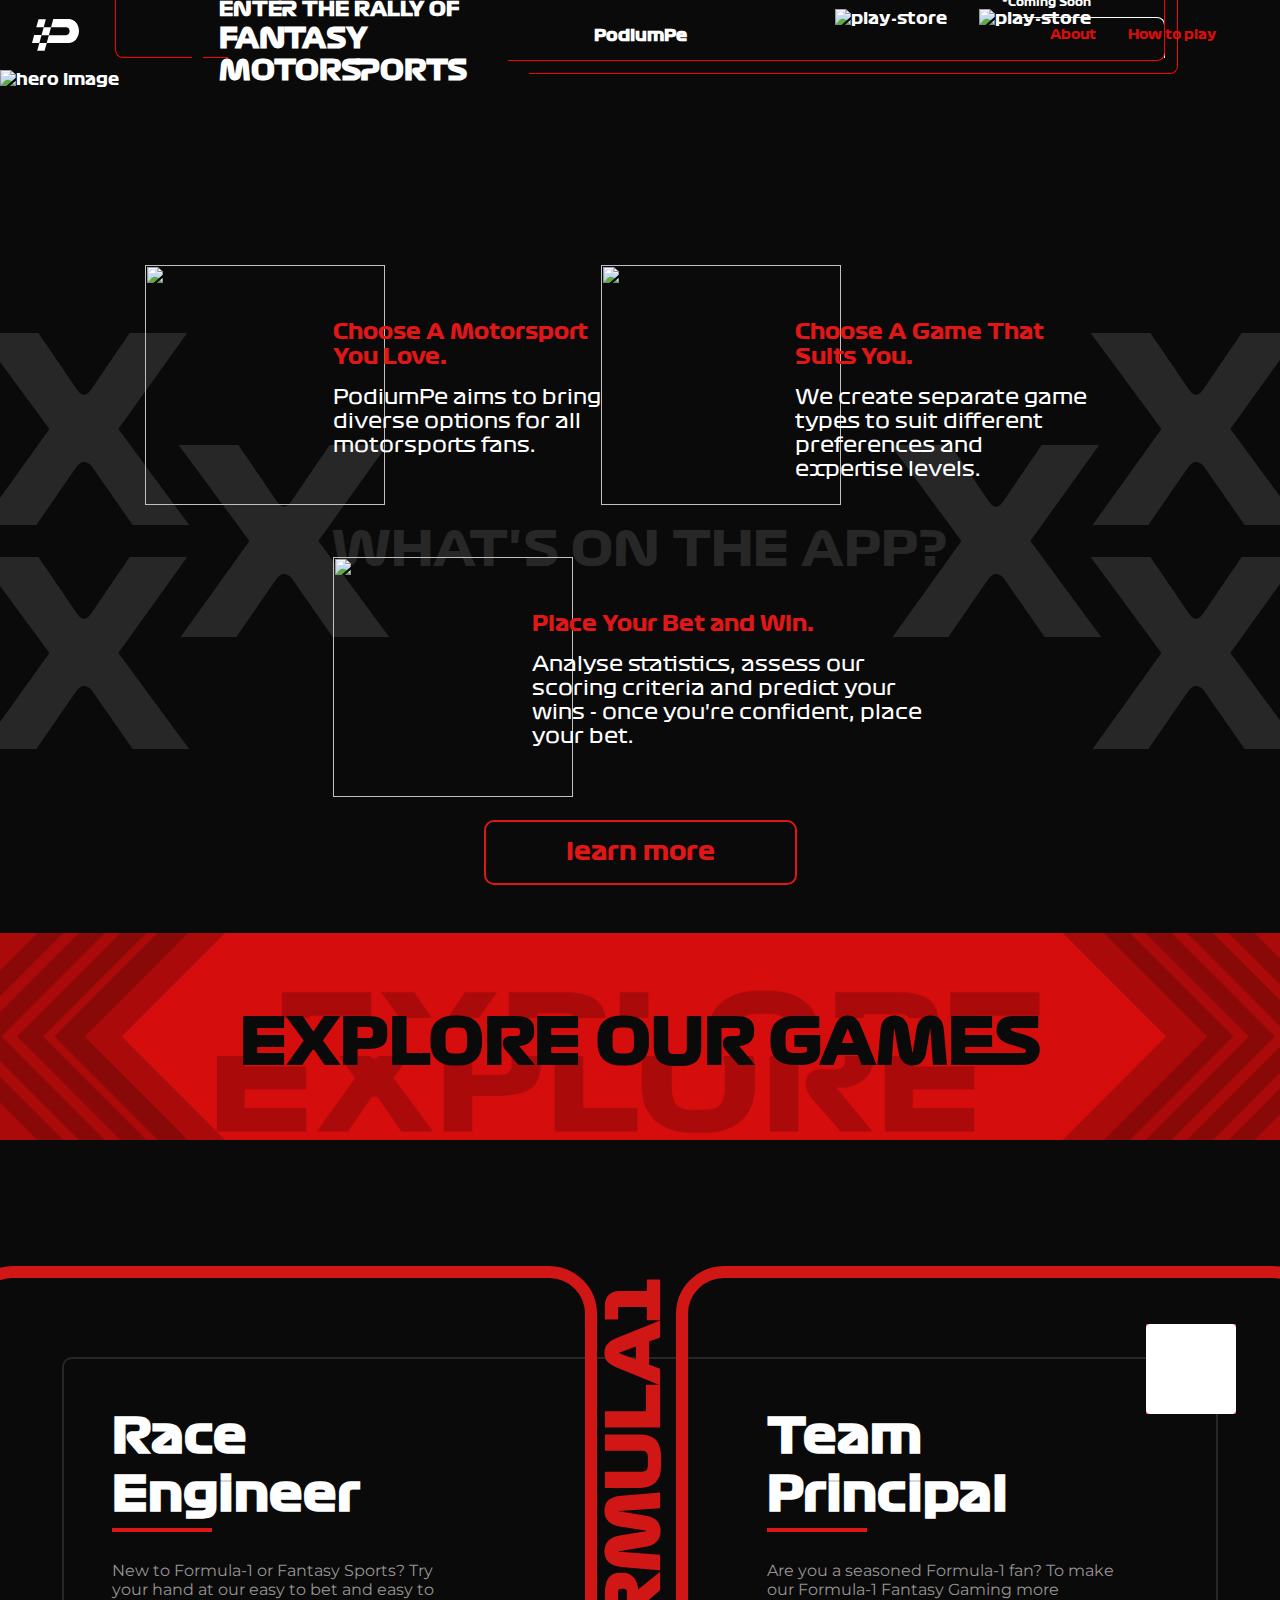
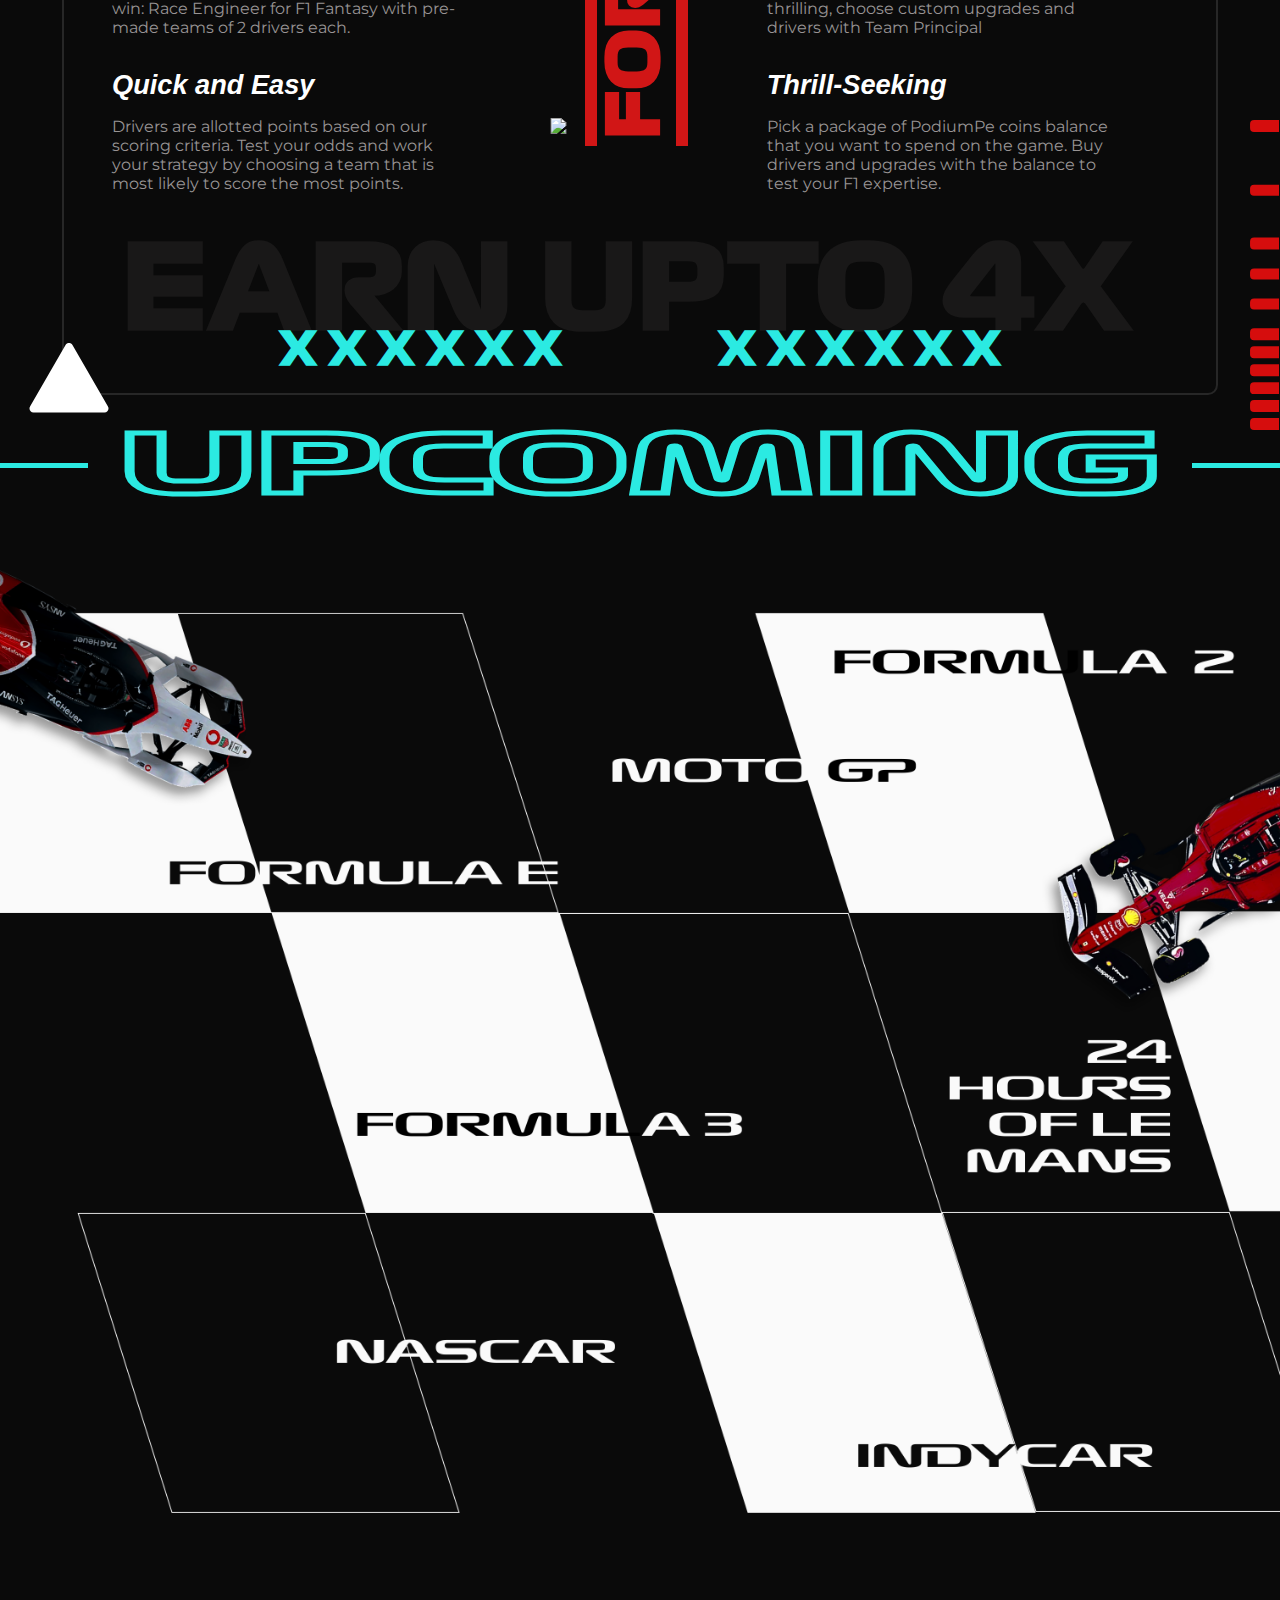
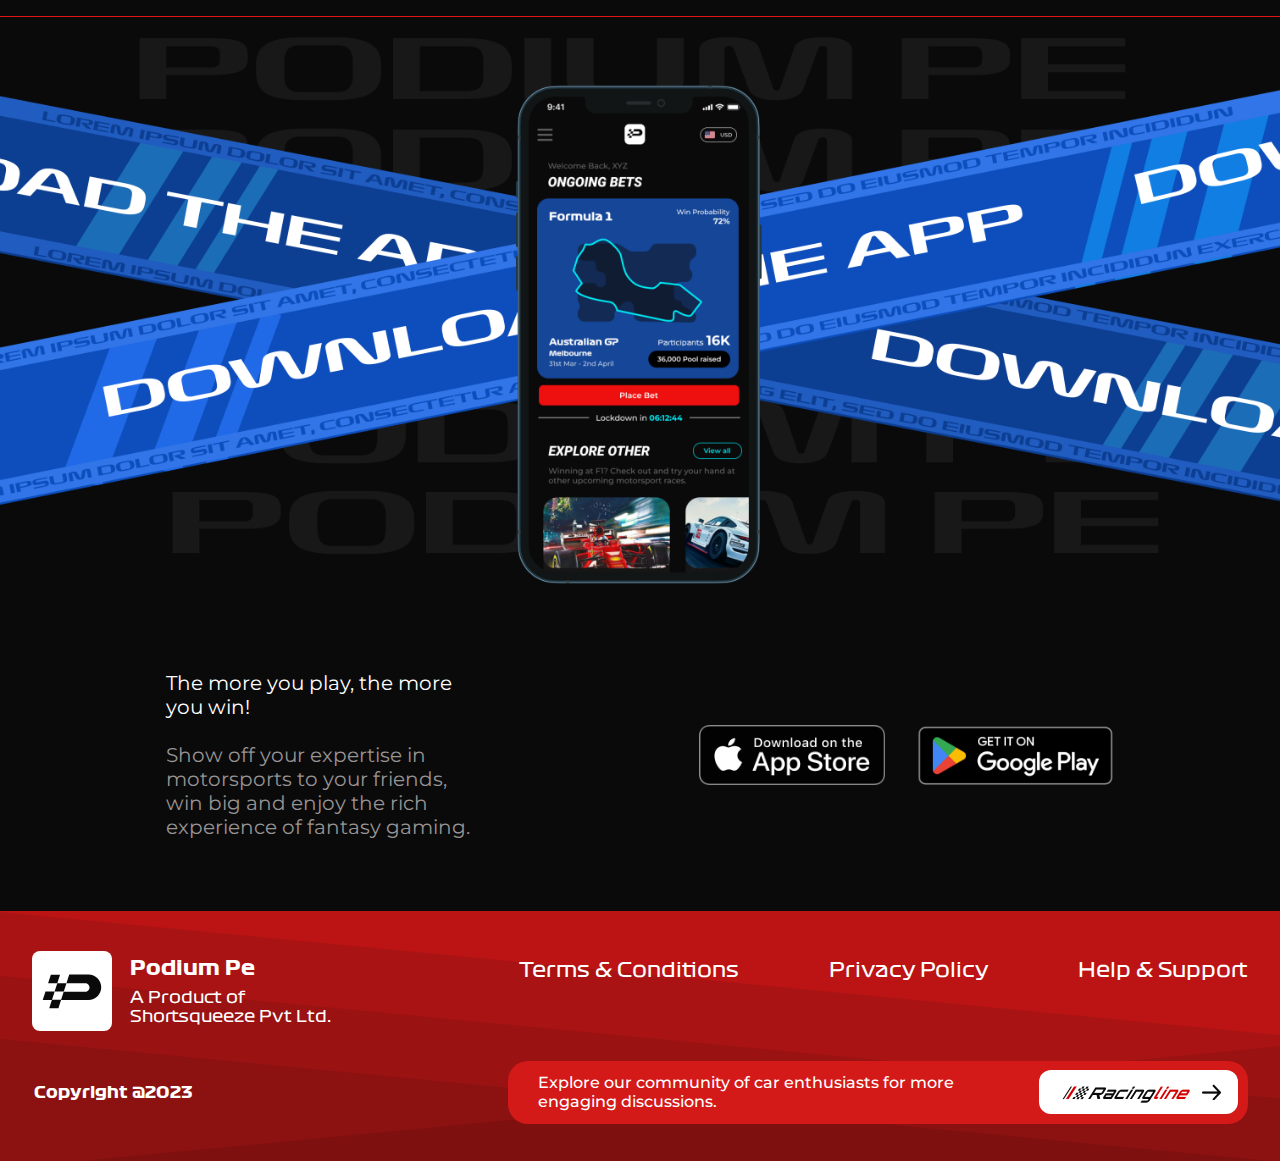
==== index.html @ 10a2140e "Merge branch 'TheManhattanProject:main' into main" ====
<!DOCTYPE html>
<html lang="en">

<head>
  <meta charset="UTF-8" />
  <meta name="viewport" content="width=device-width, initial-scale=1.0" />
  <title>PodiumPe | Racing is our religion</title>
  <meta name="description"
    content="Rev up your fantasy gaming experience with PodiumPe - the ultimate online platform dedicated to motorsport enthusiasts! Create your dream team, compete against fellow fans, and conquer the virtual racetrack. Get in pole position and fuel your passion for motorsport with PodiumPe!">
  <meta name="keywords" content="Formula1, Racing, motorsports, fantasy motorsports">
  <link rel="icon" type="image/x-icon" href="./assets/images/favicon.ico">
  <link rel="stylesheet" href="./assets/styles/styles.css" />
  <link rel="stylesheet" href="./assets/styles/mobile.css" />
</head>

  <body>
    <header class="header">
      <img
        id="logo"
        src="./assets/images/logo2.svg"
        alt="logo"
        loading="lazy"
      />
      <h4 class="pp-shift">PodiumPe</h4>
      <nav>
        <svg
          class="close"
          xmlns="http://www.w3.org/2000/svg"
          width="27"
          height="27"
          viewBox="0 0 27 27"
          fill="none"
        >
          <path
            d="M2 24.6274L24.6274 2.00002"
            stroke="white"
            stroke-width="4"
          />
          <path d="M2 2L24.6274 24.6274" stroke="white" stroke-width="4" />
        </svg>
        <div class="navbar-menu">
          <img
            id="navbarlogo"
            src="./assets/images/res-navbar.svg"
            alt="logo"
            loading="lazy"
          />
          <h4 class="pp-title">PodiumPe</h4>
          <div class="res-line"></div>
          <ul id="nav-menu">
            <a class="navbar-active res-link"  href="./index.html">
              <img class="navbar-polygon" src="/assets/images/Polygon .png" alt="polygon">
              <li class="li-active">Home</li>
            </a>
            <a href="./about.html">
              <li>About</li>
            </a>
            <a href="./how-to-play.html">
              <li>How to play</li>
            </a>
            <a class="res-link" href="./TermsAndService.html">
              <li>Terms & Policies</li>
            </a>
          </ul>
          <svg
            class="res-x-logo"
            xmlns="http://www.w3.org/2000/svg"
            width="228"
            height="38"
            viewBox="0 0 228 38"
            fill="none"
          >
            <path
              d="M114.602 25.8818L114.613 25.89L114.624 25.8976C114.858 26.0514 115.073 26.2613 115.268 26.5366C115.269 26.5368 115.269 26.5369 115.269 26.5371L122.85 37.2881L123 37.5H123.259H134H134.998L134.4 36.7005L121.158 18.9957L134.016 1.29384L134.592 0.5H133.611H122.676H122.413L122.264 0.716804L114.975 11.3217C114.777 11.6005 114.581 11.7867 114.394 11.9025L114.38 11.9106L114.368 11.9194C114.223 12.0215 114.105 12.0598 114.009 12.0668C113.884 12.0429 113.743 11.984 113.583 11.8714C113.417 11.7539 113.247 11.5782 113.078 11.3283L113.078 11.3282L113.075 11.3248L105.785 0.716804L105.636 0.5H105.373H94H93.0016L93.5996 1.29947L106.842 19.0043L93.9843 36.7062L93.4077 37.5H94.3888H104.984H105.245L105.395 37.2857L112.879 26.5337L112.884 26.5263L112.889 26.5188C113.083 26.219 113.285 26.0293 113.487 25.9184L113.505 25.9087L113.522 25.8976C113.759 25.7412 113.94 25.692 114.073 25.692C114.246 25.692 114.419 25.7464 114.602 25.8818Z"
              stroke="#00EEF9"
            />
            <path
              d="M171.29 30.0442L171.301 30.0523L171.313 30.0598C171.444 30.1449 171.569 30.263 171.684 30.4227C171.684 30.4229 171.684 30.423 171.684 30.4231L176.612 37.2915L176.762 37.5H177.018H184H185.009L184.398 36.6972L175.874 25.4956L184.149 14.2972L184.738 13.5H183.747H176.639H176.379L176.229 13.7135L171.493 20.4877C171.375 20.6507 171.264 20.751 171.167 20.8099L171.154 20.8178L171.142 20.8264C171.084 20.8664 171.042 20.8819 171.014 20.8876C170.964 20.8747 170.902 20.8478 170.827 20.7958C170.74 20.7354 170.644 20.6401 170.543 20.4943L170.543 20.4943L170.541 20.4908L165.802 13.7135L165.653 13.5H165.392H158H156.991L157.602 14.3028L166.126 25.5044L157.851 36.7028L157.262 37.5H158.253H165.14H165.398L165.548 37.289L170.413 30.4197L170.418 30.4123L170.423 30.4048C170.536 30.2324 170.647 30.1342 170.748 30.0801L170.765 30.0706L170.782 30.0598C170.917 29.9721 171.003 29.956 171.047 29.956C171.121 29.956 171.198 29.9773 171.29 30.0442Z"
              stroke="#00EEF9"
            />
            <path
              d="M216.588 32.6046L216.599 32.6126L216.611 32.6201C216.677 32.6627 216.743 32.7239 216.807 32.8125C216.807 32.8126 216.807 32.8128 216.807 32.8129L220.029 37.292L220.179 37.5H220.435H225H226.01L225.398 36.6967L219.904 29.4956L225.237 22.2976L225.827 21.5H224.835H220.187H219.927L219.778 21.713L216.682 26.1298C216.615 26.2215 216.559 26.2687 216.52 26.2922L216.507 26.3001L216.505 26.3017C216.499 26.298 216.492 26.2937 216.485 26.2888C216.449 26.2638 216.4 26.2182 216.344 26.1364L216.344 26.1364L216.341 26.133L213.243 21.713L213.094 21.5H212.834H208H206.99L207.602 22.3033L213.096 29.5044L207.763 36.7024L207.173 37.5H208.165H212.668H212.926L213.076 37.2895L216.257 32.8095L216.262 32.8021L216.267 32.7946C216.329 32.7005 216.382 32.6591 216.417 32.6403L216.434 32.6309L216.451 32.6201C216.501 32.5875 216.528 32.5811 216.533 32.58C216.542 32.5802 216.558 32.5825 216.588 32.6046Z"
              stroke="#00EEF9"
            />
            <path
              d="M11.5883 32.6046L11.5994 32.6126L11.611 32.6201C11.6769 32.6627 11.743 32.7239 11.8071 32.8125C11.8072 32.8126 11.8073 32.8128 11.8074 32.8129L15.0291 37.292L15.1787 37.5H15.435H20H21.0103L20.3975 36.6967L14.9038 29.4956L20.2365 22.2976L20.8275 21.5H19.8348H15.1871H14.927L14.7777 21.713L11.6815 26.1298C11.6148 26.2215 11.5589 26.2687 11.52 26.2922L11.507 26.3001L11.5047 26.3017C11.4987 26.298 11.492 26.2937 11.4849 26.2888C11.4488 26.2638 11.4001 26.2182 11.3438 26.1364L11.3438 26.1364L11.3414 26.133L8.24296 21.713L8.09365 21.5H7.83354H3H1.98966L2.60247 22.3033L8.09622 29.5044L2.76349 36.7024L2.17255 37.5H3.16525H7.66829H7.92648L8.07597 37.2895L11.257 32.8095L11.2622 32.8021L11.2672 32.7946C11.329 32.7005 11.3818 32.6591 11.4167 32.6403L11.4342 32.6309L11.451 32.6201C11.5014 32.5875 11.5278 32.5811 11.5334 32.58C11.5421 32.5802 11.5579 32.5825 11.5883 32.6046Z"
              stroke="#00EEF9"
            />
            <path
              d="M57.2902 30.0442L57.3013 30.0523L57.3128 30.0598C57.4444 30.1449 57.5688 30.263 57.6841 30.4227C57.6842 30.4229 57.6843 30.423 57.6844 30.4231L62.612 37.2915L62.7616 37.5H63.0182H70H71.0088L70.3979 36.6972L61.874 25.4956L70.1494 14.2972L70.7385 13.5H69.7473H62.6391H62.3786L62.2294 13.7135L57.4928 20.4877C57.3748 20.6507 57.2642 20.751 57.1671 20.8099L57.1541 20.8178L57.1416 20.8264C57.084 20.8664 57.0423 20.8819 57.0137 20.8876C56.9638 20.8747 56.9019 20.8478 56.8268 20.7958C56.7397 20.7354 56.6435 20.6401 56.5434 20.4943L56.5434 20.4943L56.541 20.4908L51.8022 13.7135L51.653 13.5H51.3925H44H42.9912L43.6021 14.3028L52.126 25.5044L43.8506 36.7028L43.2615 37.5H44.2527H51.1397H51.3983L51.5478 37.289L56.4129 30.4197L56.4181 30.4123L56.423 30.4048C56.536 30.2324 56.6472 30.1342 56.7477 30.0801L56.7652 30.0706L56.782 30.0598C56.9174 29.9721 57.0029 29.956 57.0474 29.956C57.1206 29.956 57.1982 29.9773 57.2902 30.0442Z"
              stroke="#00EEF9"
            />
          </svg>
          <div class="res-footer"><span class="copywrite">©</span>  Shortsqueeze Pvt Ltd. 2023</div>
        </div>
      </nav>
      <div id="hamburger-menu-wrapper">
        <span class="menu-bar"></span>
        <span class="menu-bar"></span>
        <span class="menu-bar"></span>
      </div>
    </header>
    <main id="main">
      <section id="hero">
        <img
          id="hero-img"
          src="./assets/images/type-04.png"
          alt="hero image"
          loading="lazy"
        />
        <img
          id="hero-img-m"
          src="./assets/images/Rectangle 40607 (1).png"
          alt="hero image"
          loading="lazy"
        />
      </section>
      <section id="portfolio">
        <div id="download-card">
          <div class="fant-div">
            <img
              id="download-card-img"
              src="./assets/images/Mask group (1).png"
              alt=""
            />
          </div>
          <div class="right-up"></div>
          <div class="left-btm"></div>
          <div class="right-btm"></div>
          <div class="right-outer"></div>
          <div id="card-content">
            <div class="fantasy">
              <div class="side-line"></div>
              <h2><span>ENTER THE RALLY OF</span> <br>FANTASY MOTORSPORTS</h2>
            </div>
            <div id="download-options-wrapper">
              <img
                class="download-options"
                src="./assets/images/XMLID_206_.png"
                alt="play-store"
                loading="lazy"
              />
              <div class="play-store">
                <p class="wait-text">*Coming Soon</p>
                <img
                  class="download-options2"
                  src="./assets/images/google-play-badge.png"
                  alt="play-store"
                  loading="lazy"
                />
              </div>
            </div>
          </div>
        </div>
        <div id="download-card-m">
          <img
            id="download-card-img-m"
            src="./assets/images/mobile/downloadcardm.svg"
            alt="download card mobile"
            loading="lazy"
          />
          <div id="download-card-m-content">
            <h2>
              <span>ENTER THE RALLY OF</span>
              FANTASY MOTORSPORTS
            </h2>
            <div id="download-options-wrapper-m">
              <div class="app-store-m">
              <p>*Coming Soon</p>
              <img
                class="download-options-m"
                src="./assets/images/app-store.png"
                alt="play-store"
                loading="lazy"
              />
                </div>
              <img
                class="download-options-m"
                src="./assets/images/play-store.png"
                alt="play-store"
                loading="lazy"
              />
            </div>
          </div>
        </div>
      </div>
      <div id="filler"></div>
      <div id="porfolio-content">
        <div id="porfolio-content-wrapper">
          <div class="x-container-left">
            <p class="x-element x-left-first">X</p>
            <p class="x-element x-left-second">X</p>
            <p class="x-element x-left-third">X</p>
          </div>
          <h1 class="x-middle">WHAT'S ON THE APP?</h1>
          <div class="x-container-right">
            <p class="x-element x-right-first">X</p>
            <p class="x-element x-right-second">X</p>
            <p class="x-element x-right-third">X</p>
          </div>
        </div>
        <div id="number-cards">
          <div id="number-cards-wrapper">
            <div id="row-1">
              <div class="card">
                <div class="card-num">
                  <img src="./assets/images/Group 9038 (1).png" />
                </div>
                <div class="text-card card-1">
                  <p class="card-title card-title-1">Choose A Motorsport You Love.</p>
                  <p class="text text-1">
                    PodiumPe aims to bring diverse options for all motorsports
                    fans.
                  </p>
                </div>
              </div>
              <div class="card">
                <div class="card-num up-shift">
                  <img src="./assets/images/Group 9040.png" />
                </div>
                <div class="text-card pd-1 card-2">
                  <p class="card-title">Choose A Game That Suits You.</p>
                  <p class="text text-2">
                    We create separate game types to suit different
                    preferences and expertise levels.
                  </p>
                </div>
              </div>
            </div>
            <div id="row-2">
              <div class="card">
                <div class="card-num up-shift">
                  <img src="./assets/images/Group 9039.png" />
                </div>
                <div class="text-card pd-1 card-3">
                  <p class="card-title card-title-3">Place Your Bet and Win.</p>
                  <p class="text text-3">
                    Analyse statistics, assess our scoring criteria and
                    predict your wins - once you're confident, place your bet.
                  </p>
                </div>
              </div>
            </div>
          </div>
          <div id="btn-row">
            <button id="learn-more">learn more</button>
          </div>
        </div>
      </div>

      <!-- <div class="port">
          <div class="port-x">
            <h1 class="port-x-first">X</h1>
            <h1 class="port-x-second">X</h1>
          </div>
          <div class="port-text">
            <h1>X</h1>
            <h2>WHAT'S ON THE APP?</h2>
            <h1>X</h1>
          </div>
          <div class="port-end">
            <h1 class="port-end-first">X</h1>
            <h1 class="port-end-second">X</h1>
          </div>
        </div> -->
      <!-- <img src="./assets/images/xpic1.svg" /> -->

      <!-- <img src="./assets/images/whats-it.svg" id="whats-it" /> -->
      <div id="porfolio-content-wrapper-m">
        <div class="x-mb-left">
          <div class="x-mb-element x-mb-left-first">X</div>
          <div class="x-mb-element x-mb-left-second">X</div>
          <div class="x-mb-element x-mb-left-third">X</div>
        </div>
        <div class="x-mb-middle">
          <p>WHAT’S ON THE APP?</p>
        </div>
        <div class="x-mb-right">
          <div class="x-mb-element x-mb-right-first">X</div>
          <div class="x-mb-element x-mb-right-second">X</div>
          <div class="x-mb-element x-mb-right-third">X</div>
        </div>
        <div class="x-mb-left2">
          <div class="x-mb-element x-mb-left2-first">X</div>
          <div class="x-mb-element x-mb-left2-second">X</div>
          <div class="x-mb-element x-mb-left2-third">X</div>
        </div>

        <div class="num-card-m" id="num-card-1">
          <div class="num-card-row1">
            <div class="num-card-num-img">
              <img src="./assets/images/mobile/1bluemobile.png" />
            </div>
            <div class="num-card-heading">
              <p class="num-card-heading1">Choose A Motorsport You Love.</p>
            </div>
          </div>
          <div class="num-card-row2">
            PodiumPe aims to bring diverse options for all motorsports fans.
          </div>
          <!-- <img src="./assets/images/right-x.svg" id="right-x" />
            <img src="./assets/images/left-x.svg" id="left-x" /> -->
        </div>
        <div class="num-card-m" id="mid-num-card">
          <div class="num-card-row1">
            <div class="num-card-num-img">
              <img src="./assets/images/mobile/2bluemobile.png" />
            </div>
            <div class="num-card-heading">Choose A Game That Suits You.</div>
          </div>
          <div class="num-card-row2 num-card-row2-text2">
            We create separate game types to suit different preferences and
            expertise levels.
          </div>
        </div>
        <div class="num-card-m">
          <div class="num-card-row1">
            <div class="num-card-num-img">
              <img src="./assets/images/mobile/3bluemobile.png" />
            </div>
            <div class="num-card-heading">Place Your Bet and Win.</div>
          </div>
          <div class="num-card-row2">
            Analyse statistics, assess our scoring criteria and predict your
            wins - once you're confident, place your bet.
          </div>
        </div>
        <button id="num-card-more-btn">learn more</button>
      </div>
    </section>

    <div class="strip">
      <img src="./assets/images/strip.png" class="strip-img" />
      <h2 class="strip-text">EXPLORE OUR GAMES</h2>
      <img src="./assets/images/mobile/strip.svg" class="strip-img-m" />
      <h2 class="strip-text-m">EXPLORE OUR GAMES</h2>
    </div>

    <section id="game-section">
      <div id="game-content-wrapper">
        <!-- <img src="./assets/images/formula.svg" /> -->
        <div class="game-outer-div">
          <div class="div1"></div>
          <div class="div2">
            <p class="text-rotate">FORMULA1</p>
          </div>
          <div class="div3"></div>
        </div>
        <div id="game-content-box">
          <div id="gm-wrapper">
            <div class="col-wrapper">
              <div class="col">
                <div class="col-heading">
                  <h2>Race Engineer</h2>
                  <div class="underline"></div>
                </div>
                <p>
                  New to Formula-1 or Fantasy Sports? Try your hand at our
                  easy to bet and easy to win: Race Engineer for F1
                  Fantasy with pre-made teams of 2 drivers each.
                </p>
                <h4>Quick and Easy</h4>
                <p>
                  Drivers are allotted points based on our scoring criteria.
                  Test your odds and work your strategy by choosing a team
                  that is most likely to score the most points.
                </p>
              </div>
            </div>
            <div class="col-wrapper">
              <div class="col">
                <div class="col-heading">
                  <h2>Team Principal</h2>
                  <div class="underline"></div>
                </div>
                <p>
                  Are you a seasoned Formula-1 fan? To make our Formula-1
                  Fantasy Gaming more thrilling, choose custom upgrades and
                  drivers with Team Principal
                </p>
                <h4>Thrill-Seeking</h4>
                <p>
                  Pick a package of PodiumPe coins balance that you want to
                  spend on the game. Buy drivers and upgrades with the balance
                  to test your F1 expertise.
                </p>
              </div>
            </div>
          </div>
          <div id="gm-strip">
            <h1 class="earn-txt">EARN UPTO 4X</h1>
            <div class="earn-div">
              <div>
                <h2>X X X X X X</h2>
              </div>
              <div>
                <h2>X X X X X X</h2>
              </div>
            </div>
            <!-- <img src="./assets/images/pp-strip.png" /> -->
          </div>
          <img id="gm-car" src="./assets/images/test1.png" />
        </div>
      </div>
      <div id="game-content-wrapper-m">
        <div class="gm-content-card" id="top-game-card">
          <h4>Race Engineer</h4>
          <p>
            New to Formula-1 or Fantasy Sports? Try your hand at our easy to
            bet and easy to win: Race Engineer for F1 Fantasy with
            pre-made teams of 2 drivers each.
          </p>
          <h6>Quick and Easy</h6>
          <p>
            Drivers are allotted points based on our scoring criteria. Test
            your odds and work your strategy by choosing a team that is most
            likely to score the most points.
          </p>
        </div>
        <h1 class="f-text-m">FORMULA 1</h1>
        <!-- <img id="formula-m" src="./assets/images/mobile/formula.svg" /> -->
        <div class="gm-content-card" id="bottom-game-card">
          <h4>Team Principal</h4>
          <p>
            Are you a seasoned Formula-1 fan? To make our Formula-1 Fantasy
            Gaming more thrilling, choose custom upgrades and drivers with
            Team Principal
          </p>
          <h6>Thrill-Seeking</h6>
          <p>
            Pick a package of PodiumPe coins balance that you want to spend on
            the game. Buy drivers and upgrades with the balance to test your
            F1 expertise.
          </p>
        </div>
        <div id="game-strip">
          <img src="./assets/images/mobile/stars.svg" id="stars" />
          <div id="dark-filler"></div>
          <img src="./assets/images/mobile/car.png" id="f1-car" />
        </div>
      </div>
    </section>

    <div class="strip" id="upcoming">
      <div class="up-div">
        <div class="strip-left"></div>
        <div class="up-text">
          <h1>UPCOMING</h1>
        </div>
        <div class="strip-left"></div>
      </div>
      <div class="mobile-up">
        <h1 class="earn-txt">EARN UPTO 4X</h1>
        <p class="xxx">X X X X X X</h2>
          <!-- <img src="./assets/images/pp-strip.png" /> -->
      </div>
      <div class="upcom-m">
        <div class="stripe-up"></div>
        <div class="up-text">
          <h1>UPCOMING</h1>
        </div>
      </div>
      <!-- <img src="./assets/images/upcoming-m.png" class="strip-img-m" /> -->
    </div>
    <div class="strip" id="grid-strip">
      <img src="./assets/images/grid.png" class="strip-img" />
      <img src="./assets/images/mobile/card-grid2.png" class="strip-img-m" />
    </div>
    <div class="strip" id="phn-strip">
      <img src="./assets/images/phn.png" class="strip-img" />
      <img src="./assets/images/mobile/phone.png" class="strip-img-m" />
    </div>
    <section id="final">
      <div id="final-content-wrapper">
        <p>
          <span class="foot-msg">The more you play, the more you win!</span>
          <br /><br />

          Show off your expertise in motorsports to your friends, win big and
          enjoy the rich experience of fantasy gaming.
        </p>
        <div id="download-options-wrapper">
          <img class="download-options" src="./assets/images/app-store.png" alt="play-store" loading="lazy" />
          <img class="download-options" src="./assets/images/play-store.png" alt="play-store" loading="lazy" />
        </div>
      </div>
    </section>
  </main>
  <footer>
    <!-- <img src="./assets/images/footer.png" id="footer-img" /> -->
    <img src="./assets/images/Group 9223.png" id="footer-img-m" />
    <div id="footer-content">
      <div class="footer-content-top">
        <div id="footer-content-left">
          <div id="footer-content-logo-wrapper">
            <div id="pm-logo">
              <img src="./assets/images/blogo.svg" />
            </div>
            <div id="pm-text">
              <small>Podium Pe</small>
              <span>A Product of Shortsqueeze Pvt Ltd.</span>
            </div>
          </div>
        </div>
        <div id="footer-content-right">
          <div id="pm-nav">
            <div class="pm-nav-items">
              <a href="TermsAndService.html" class="footer-links">Terms & Conditions</a>
            </div>
            <div class="pm-nav-items">
              <a href="PrivacyPolicy.html" class="footer-links">Privacy Policy</a>
            </div>
            <div class="pm-nav-items">
              <a href="help-support.html" class="footer-links">Help & Support</a>
            </div>
          </div>
        </div>
      </div>
      <div class="footer-content-bottom">
          <div id="copyright">Copyright @2023</div>
          <div id="pm-card">
            <p id="pm-card-text">
              Explore our community of car enthusiasts for more engaging discussions.
            </p>
            <div id="pm-subcard">
              <img class="raceline" src="./assets/images/racelinen.png" alt="raceline">
              <img class="arrow-footer" src="./assets/images/arrowblack.png" alt="arrow">
            </div>
          </div>
      </div>  
    </div>
    <div id="footer-content-m">
      <div class="foot-link-div">
        <a href="TermsAndService.html" class="footer-link">Terms & Conditions</a>
        <a href="PrivacyPolicy.html" class="footer-link center-align">Privacy Policy</a>
        <a href="help-support.html" class="footer-link right-align">Help & Support</a>
      </div>
      <div class="li-underln">
        <div class="line l-div"></div>
        <div class="line"></div>
        <div class="line r-div"></div>
      </div>
      <div id="footer-subcard">
        <div id="footer-subcard-logo">
          <img src="./assets/images/blogo.svg" />
        </div>
        <div id="footer-subcard-content">
          <div class="left-side">
            <h4 class="podiumpe-head-mobile-footer">Podium Pe</h4>
            <p class="podiumpe-text-mobile-footer">A Product of <br>Shortsqueeze Pvt Ltd.</p>
          </div>
          <div>
            <p class="copyright-text-mobile">Copyright <br>@2023</p>
          </div>
        </div>
      </div>
      <div id="footer-card">
        <p class="footer-text-racingline">
          Explore our community of car enthusiasts for more engaging discussions.
        </p>
        <div class="footer-logo-div-racingline">
          <img class="raceline" src="./assets/images/racelinen.png" alt="raceline">
          <img class="arrow-footer" src="./assets/images/arrowblack.png" id="subcard-footer-arrow" />
        </div>

      </div>

    </div>
  </footer>
</body>
<script>
  const menu = document.querySelector("#hamburger-menu-wrapper");
  const close = document.querySelector(".close");
  const nav = document.querySelector("nav");
  menu.addEventListener("click", () => {
    nav.classList.add("open-nav");
  });
  close.addEventListener("click", () => {
    nav.classList.remove("open-nav");
  });
</script>

</html>
---- assets/styles/styles.css ----
@font-face {
  font-family: "formula-bold";
  src: url("../font/formula1-bold.ttf") format("truetype");
}

@font-face {
  font-family: "formula-reg";
  src: url("../font/f1reg.otf") format("truetype");
}

@import url("https://fonts.googleapis.com/css2?family=Montserrat:wght@100;200;300;400;500;600;700;800;900&display=swap");

* {
  margin: 0;
  padding: 0;
}

body {
  background-color: #0a0a0a;
  color: #ffffff;
  font-family: formula-bold;
  max-width: 1800px;
  margin: auto;
}

a {
  text-decoration: none;
}

header {
  padding: 1.2rem 2rem;
  display: flex;
  justify-content: space-between;
  align-items: center;
}

header>#logo {
  height: 32px;
}

header>nav {
  margin-right: 2rem;
}

header>nav>ul {
  list-style: none;
  display: flex;
  gap: 2rem;
  font-size: 0.8rem;
}

.close {
  display: none;
}

#hamburger-menu-wrapper {
  display: none;
}

#navbarlogo {
  display: none;
}
.navbar-polygon{
  height:15px;
  width:15px;
  padding-right:7px;
}
.navbar-active{
  display:flex;
  align-items: center;
}


#drop-arrow {
  margin-left: 10px;
}

.pp-shift {
  position: absolute;
  left: 50%;
  transform: translateX(-50%);
}

.pp-title {
  display: none;
}

/* nav>img{
  display:none;
} */
.navbar-menu {
  transition: transform 2s ease-out;
}

/* .navbar-menu img {
  display: none;
} */
.navbar-logo {
  display: none;
}

#doc-nav a {
  color: rgba(121, 121, 121, 1);
}

.navbar-menu ul {
  list-style: none;
  display: flex;
  gap: 2rem;
  font-size: 0.8rem;
}

.res-link {
  display: none;
}

.res-x-logo {
  display: none;
}

.res-footer {
  display: none;
}

/* main {} */

#category-dropmenu {
  display: flex;
  gap: 0.6rem;
}

#hero {
  min-width: 100%;
}

#hero-img {
  width: 100%;
}

#hero-img-m {
  display: none;
}

/* Portfolio section */

#portfolio {
  min-width: 100%;
  position: relative;
}

#nav-menu li {
  color: rgba(218, 13, 13, 1);
  font-family: formula-bold;
}

#download-card {
  width: 80%;
  /* height: 180px; */
  position: absolute;
  top: -60px;
  left: 50%;
  transform: translateX(-50%);
  /* background-image: url('../images/download_card.png'); */
  background-repeat: no-repeat;
  background-size: contain;
  background-position: center;
  display: flex;
  justify-content: center;
  align-items: center;
}

#download-card-m {
  display: none;
}

#download-card-img {
  width: 100%;
}

#card-content {
  display: flex;
  align-items: center;
  width: 100%;
  justify-content: space-between;
  position: absolute;
}

.fantasy {
  display: flex;
  width: 25rem;
  align-items: center;
}

.fantasy h2 {
  font-size: 1.7rem;
}

.fantasy span {
  font-size: 1.2rem;
}

.side-line {
  height: 90px;
  width: 15px;
  background-color: #0a0a0a;
  margin-left: 4rem;
  margin-right: 1rem;
}

#card-content>h2 {
  /* position: absolute; */
  margin-left: -6rem;
  width: 19rem;
}

#download-options-wrapper {
  display: flex;
  gap: 2rem;
}

.fant-div {
  background-color: #0a0a0a;
  height: 100%;
  border-radius: 16px;
  padding: 0;
}

.right-up {
  height: 2.5rem;
  width: 9rem;
  position: absolute;
  border-style: solid solid none none;
  border-color: white;
  border-width: 1px;
  right: -0.8rem;
  top: -0.8rem;
  border-top-right-radius: 8px 8px;
  background-color: transparent;
}

.left-btm {
  height: 5rem;
  width: 7rem;
  position: absolute;
  bottom: -0.6rem;
  left: -0.8rem;
  border-style: none none solid solid;
  border-color: red;
  border-width: 1px;
  /* border-radius: 8px; */
  border-bottom-left-radius: 8px 8px;
  background-color: transparent;
}

.navbar-logo {
  display: none;
}

.right-btm {
  height: 5.7rem;
  width: 41rem;
  position: absolute;
  right: -0.8rem;
  bottom: -0.8rem;
  border-style: none solid solid none;
  border-color: red;
  border-width: 1px;
  /* border-radius: 8px; */
  border-bottom-right-radius: 8px 8px;
  background-color: transparent;
}

.right-outer {
  height: 5.7rem;
  width: 40.5rem;
  position: absolute;
  right: -1.6rem;
  bottom: -1.6rem;
  border-style: none solid solid none;
  border-color: red;
  border-width: 1px;
  /* border-radius: 8px; */
  border-bottom-right-radius: 8px 8px;
  background-color: transparent;
}

.play-store {
  display: flex;
  flex-direction: column;
  justify-content: flex-end;
  align-items: flex-end;
  margin-right: 3.8rem;
}

.wait-text {
  font-size: 11px;
  margin-top: -15px;
}

.download-options {
  height: 60px;
}

.download-options2 {
  height: 60px;
}

#filler {
  height: 230px;
}

#porfolio-content {
  position: relative;
}

#porfolio-content-wrapper {
  /* position: relative; */
  position: absolute;
  top: calc(10% - 3.5rem);
  width: 100%;
  display: flex;
  align-items: center;
  justify-content: space-between;
  overflow: hidden;
}

.x-container-left {
  position: relative;
  width: 336px;
  height: 512px;
}

.x-container-right {
  position: relative;
  width: 336px;
  height: 512px;
}

.x-element {
  font-size: 16rem;
  color: #272727;
  line-height: 0.9;
}

.x-left-first {
  position: absolute;
  left: calc(0% - 1.5rem);
}

.x-left-second {
  position: absolute;
  left: calc(0% - 1.5rem);
  top: 14rem;
}

.x-left-third {
  position: absolute;
  left: 11rem;
  top: 7rem;
}

.x-right-first {
  position: absolute;
  right: calc(0% - 1.5rem);
}

.x-right-second {
  position: absolute;
  right: calc(0% - 1.5rem);
  top: 14rem;
}

.x-right-third {
  position: absolute;
  right: 11rem;
  top: 7rem;
}

.x-middle {
  height: 48px;
  width: 660px;
  font-size: 2.7rem;
  font-weight: 500;
  margin-bottom: 4rem;
  color: #272727;
  text-align: center;
}

.port {
  color: rgba(39, 39, 39, 1);
}

.port-end-first {
  position: absolute;
  font-size: 17rem;
  right: calc(0% - 2.5rem);
  overflow-x: hidden;
}

.port-end-second {
  position: absolute;
  font-size: 17rem;
  right: calc(0% - 2.5rem);
  top: calc(35%);
  overflow-x: hidden;
}

.port-x-first {
  position: absolute;
  font-size: 17rem;
  left: calc(0% - 2.5rem);
}

.port-x-second {
  position: absolute;
  font-size: 17rem;
  left: calc(0% - 2.5rem);
  top: calc(35%);
}

.port-text {
  display: flex;
  align-items: center;
  margin: auto;
  position: absolute;
  margin-left: 10rem;
  margin-top: 8rem;
}

.port-text h1 {
  font-size: 16rem;
}

.port-text h2 {
  font-size: 2rem;
  font-family: formula-bold;
  transform: scale(1.5, 1);
  margin-top: -5rem;
  margin-left: 4rem;
  margin-right: 4rem;
}

#porfolio-content-wrapper-m {
  display: none;
}

#porfolio-content-wrapper>img {
  width: 100%;
  position: absolute;
  top: 0;
  left: 0;
}

#number-cards-wrapper {
  width: 70%;
  margin: auto;
}

#whats-it {
  display: none;
}

#row-1 {
  display: flex;
  gap: 3rem;
  justify-content: space-between;
  align-items: flex-start;
  position: relative;
  z-index: 200;
  /* padding-top: 1rem; */
  max-width: 1370px;
  margin-left: 2rem;
}

.card {
  display: flex;
  gap: 1rem;
  font-size: 1.3rem;
  max-width: 520px;
  justify-content: center;
  width: 570px;
}

.card>.card-num {
  width: 110px;
  position: relative;
}

.card-num>img {
  position: absolute;
  left: -79px;
  top: -54px;
  width: 240px;
  height: 240px;
}

.text-card {
  display: flex;
  flex-direction: column;
  gap: 1rem;
  position: relative;
  z-index: 10;
  margin-left: 3rem;
}

.text-card>.card-title {
  /* margin-left: 2rem; */
  color: #e01717;
}

.text-card>.text {
  /* width: 90%; */
  font-size: 20px;
  font-family: formula-reg;
}

#row-2 {
  display: flex;
  justify-content: center;
  margin-top: 2rem;
  position: relative;
  z-index: 200;
  margin-top: 130px;
  margin-left: 4rem;
}

.pd-1 {
  padding-left: 1rem;
}

#btn-row {
  width: 100%;
  margin-top: 4.5rem;
  margin-bottom: 3rem;
}

#btn-row>button {
  display: block;
  margin: auto;
  padding: 1rem 5rem;
  border: 2px solid #e01717;
  background-color: transparent;
  font-family: formula-bold;
  font-size: 1.5rem;
  color: #e01717;
  border-radius: 10px;
}

/* Strip */
.strip {
  position: relative;
  font-size: 2.6rem;
}

.strip>img {
  width: 100%;
}

.strip>h3 {
  font-family: Formula1;
  font-weight: 500;
  font-size: 104.18px;
  word-wrap: break-word;
}

.strip-img-m {
  display: none;
}

.strip-text {
  color: #0a0a0a;
  position: absolute;
  top: 50%;
  left: 50%;
  transform: translate(-50%, -50%);
  z-index: 100;
  width: 100%;
  text-align: center;
}

.strip-text-m {
  display: none;
}

.footer-links {
  color: white;
  text-decoration: none;
}

/* Game section */

#game-section {
  height: 800px;
  padding-bottom: 40px;
  margin-bottom: 95px;
  position: relative;
}

#game-section::after {
  content: "";
  height: 310px;
  width: 30px;
  position: absolute;
  right: 0;
  bottom: 40px;
  background-image: url(../images/side.svg);
  background-repeat: no-repeat;
  background-size: contain;
}

#game-content-wrapper {
  position: relative;
  margin-top: 100px;
  padding: 1rem 0;
}

#game-content-wrapper>img {
  width: 100%;
  position: absolute;
  top: 0;
  left: 0;
  z-index: 200;
}

#game-content-wrapper-m {
  display: none;
}

.f-text-m {
  font-size: 5rem;
  color: rgba(209, 22, 22, 1);
  margin-left: 9%;
  margin-top: 1rem;
  margin-bottom: 1rem;
}

#game-outer-box {
  width: 100%;
  height: 100%;
  transform: rotate(180deg);
  transform-origin: 0 0;
  border-radius: 48px;
  border: 9px #d11616 solid;
  background-color: rgba(209, 22, 22, 1);
  /* angle: -180 deg; */
}

.game-outer-div {
  display: flex;
  height: 29rem;
  overflow: hidden;
}

.div1 {
  width: 140rem;
  height: 40rem;
  margin-left: -35px;
  margin-right: -198px;
  /* transform: rotate(180deg); */
  transform-origin: 0 0;
  border-radius: 48px;
  border: 12px #d11616 solid;
  padding: 8rem;
  z-index: 200;
}

.div3 {
  margin-right: -40px;
  width: 145rem;
  height: 40rem;
  margin-right: -20;
  margin-left: -174px;
  /* transform: rotate(180deg); */
  transform-origin: 0 0;
  border-radius: 48px;
  border: 12px #d11616 solid;
  padding: 8rem;
  z-index: 200;
}

p {
  margin: 0;
}

.text-rotate {
  margin-top: 12.5rem;
  transform: rotate(-90deg);
  margin-right: -15px;
  margin-left: 5px;
}

.div2 {
  /* height: 10rem; */
  /* width: 18rem; */
  transform-origin: 0 0;
  text-align: center;
  color: #d11616;
  font-family: formula-bold;
  font-weight: 700;
  word-wrap: break-word;
  font-size: 70px;
  /* margin: 10rem 0 0 0; */
  z-index: 4;
}

.up-text {
  font-family: formula-bold;
  font-size: 5rem;
  transform: scaleY(0.5);
  color: rgba(43, 234, 226, 1);
  -webkit-text-fill-color: transparent;
  -webkit-text-stroke-width: 5px;
  /* width: 4px; */
}

.up-div {
  display: flex;
  justify-content: space-between;
  align-items: center;
  /* height: 70%; */
  margin-bottom: 3rem;
  margin-top: -11rem;
}

.strip-left {
  width: 5.5rem;
  height: 5px;
  background-color: rgba(43, 234, 226, 1);
}

#game-content-box {
  max-width: 90%;
  border: 2px solid #272727;
  border-radius: 10px;
  margin: auto;
  margin-top: 100px;
  display: flex;
  flex-direction: column;
  justify-content: space-between;
  position: relative;
  top: -29.6rem;
  z-index: 1;
}

#game-content-box::before {
  content: "";
  height: 70px;
  width: 80px;
  position: absolute;
  bottom: -20px;
  left: -35px;
  background-image: url(../images/triangle.svg);
}

#game-content-box::after {
  content: "";
  height: 90px;
  width: 90px;
  background-color: #e01717;
  position: absolute;
  right: -20px;
  top: -35px;
  background-image: url(../images/square.svg);
}

#gm-strip {
  width: 90%;
  margin: auto;
  padding-bottom: 1rem;
  margin-top: -20px;
}

.earn-txt {
  font-family: formula-bold;
  font-size: 7.15rem;
  color: rgba(25, 24, 24, 1);
}

.earn-div {
  display: flex;
  justify-content: space-evenly;
  font-size: 30px;
  margin-top: -2.2rem;
  color: rgba(43, 234, 226, 1);
}

#gm-strip>img {
  width: 100%;
}

#gm-car {
  position: absolute;
  max-width: 220px;
  width: 14vw;
  left: 50%;
  transform: translateX(-50%);
  top: calc(28vw);
  z-index: 300;
}

#gm-wrapper {
  padding: 3rem;
  display: flex;
  justify-content: space-between;
  gap: 6rem;
}

.col-wrapper {
  width: 38%;
}

.col {
  width: 300px;
}

.col-heading {
  margin-bottom: 1.8rem;
}

.col-heading>h2 {
  font-size: 3rem;
}

.underline {
  display: block;
  height: 4px;
  width: 100px;
  background-color: #e01717;
  margin-top: 5px;
}

.col>p {
  margin-top: 1rem;
  font-family: "Montserrat", sans-serif;
  font-size: 1rem;
  color: #989494;
}

.col>h4 {
  margin-top: 2rem;
  font-family: "Poppins", sans-serif;
  font-size: 1.7rem;
  font-style: italic;
}

/* car grid section */

#grid-strip {
  position: relative;
  top: -50px;
}

/* phone banner section */

#phn-strip {
  border-top: 1px solid #e01717;
}

#final {
  height: auto;
  margin-top: 70px;
  margin-bottom: 72px;
}

#final-content-wrapper {
  display: flex;
  width: 74%;
  margin: auto;
  gap: 220px;
  align-items: center;
}

#final-content-wrapper>p {
  font-family: "Montserrat", sans-serif;
  color: #989494;
  font-size: 20px;
}

/* footer */
footer {
  height: 250px;
  overflow: hidden;
  position: relative;
  background-image: url(../images/footer.png);
  background-repeat: no-repeat;
  background-size: cover;
}

#footer-img {
  width: 100%;
}

#footer-img-m {
  display: none;
}

#footer-content-m {
  display: none;
}

#footer-content {
  display: block;
  position: absolute;
  top: 0;
  width: 95%;
  /* border:2px solid blue; */
  left: 50%;
  transform: translateX(-50%);
  height: 230px; 
}  
.footer-content-top{
  display:flex;
  position: absolute;
  top:0;
  width:100%;
  left:50%;
  transform: translateX(-50%);
  padding-top: 40px;
  gap:2rem;
  justify-content: space-between;
  /* border:2px solid black; */
}
.footer-content-bottom{
  display: flex;
  position: absolute;
  top:65%;
  width:100%;
  left:50%;
  transform: translateX(-50%);
  gap:2rem;
  justify-content: space-between;
  /* border:2px solid yellow; */
  align-items: center;
  height:63px;
  align-items: center;
}
#footer-content-logo-wrapper {
  display: flex;
  align-items: center;
  gap: 18px;
}

#pm-text small {
  display: block;
  font-size: 20px;
  font-family: formula-bold;
}

#pm-text span {
  display: block;
  font-size: 16px;
  margin-top: 8px;
  max-width: 210px;
  font-family: formula-reg;
}

.foot-msg {
  color: white;
}

#pm-logo {
  height: 80px;
  width: 80px;
  background-color: #ffffff;
  border-radius: 8px;
  display: flex;
  justify-content: center;
  align-items: center;
  flex-shrink: 0;
}

#pm-logo img {
  display: block;
  width: 60px;
  height: 35px;
}

/* #footer-content-right {} */

#pm-card {
  width: 700px;
  height: 63px;
  border-radius: 20px;
  background-color: #d41919;
  padding: 0 10px 0 30px;
  display: flex;
  justify-content: space-between;
  align-items: center;
  gap: 28px;
  /* margin-top: 5rem; */
}

#pm-card-text {
  color: #fff;
  font-size: 16px;
  font-family: "Montserrat", sans-serif;
  font-weight: 500;
}

#pm-subcard {
  background-color: #fff;
  height: 44px;
  border-radius: 12px;
  width: 199px;
}

#pm-nav {
  display: flex;
  justify-content: space-between;
  width: 100%;
  margin-bottom: 45px;
  padding-top: 7px;
  /* changes made */
  gap:90px;
}

.pm-nav-items {
  font-size: 20px;
  font-family: formula-reg;
}

.pm-nav-items>a {
  color: white;
  text-decoration: none;
}

.pm-nav-items>a:hover {
  color: gainsboro;
}

#copyright {
  font-size: 16px;
  /* margin-top: 55px; */
  margin-left: 2px;
  font-family: formula-bold;
}

#pm-subcard {
  display: flex;
  align-items: center;
  padding: 20px;
  box-sizing: border-box;
}

#subcard-footer-logo {
  width: 45px;
}

#subcard-footer-text-heading {
  font-size: 20px;
  display: block;
}

#subcard-footer-text {
  font-size: 14px;
  margin-left: 15px;
}

#subcard-footer-arrow {
  width: 19px;
  height: 16px;
  display: block;
  margin-left: auto;
}

.upcom-m {
  display: flex;
  align-items: center;
  gap: 1.7rem;
  /* justify-content: start; */
  margin-left: -1.3rem;
  margin-right: 16px;
}

.stripe-up {
  width: 100%;
  height: 6px;
  background-color: rgba(43, 234, 226, 1);
}

.mobile-up {
  width: 90%;
  margin: auto;
  margin-top: -20px;
}

.xxx {
  text-align: end;
  color: #2beae2;
  font-size: 1rem;
}

/* media queries */

@media (min-width: 780px) {
  .mobile-up {
    display: none;
  }

  .upcom-m {
    display: none;
  }
}

@media only screen and (max-width: 1400px) and (min-width: 1300px) {
  .earn-txt {
    font-size: 7rem;
    text-align: center;
  }
}

@media (min-width: 1300px) {
  #game-content-box {
    margin-top: 95px;
  }

  .game-outer-div {
    height: 29rem;
  }

  #gm-car {
    margin-top: -34px;
  }

  .up-div {
    margin-top: -13rem;
  }

  .earn-div {
    font-size: 2rem;
  }

  .port-text {
    margin-left: 10.5rem;
  }

  .col>p {
    width: 412px;
  }
}

@media (min-width: 1400px) {
  .game-outer-div {
    height: 29rem;
  }

  #gm-car {
    margin-top: -50px;
  }

  .up-div {
    margin-top: -11.2rem;
  }

  .strip-left {
    width: 9rem;
  }

  .earn-txt {
    font-size: 8rem;
  }

  .port-text h2 {
    font-size: 2.3rem;
    margin-left: 5rem;
    margin-right: 5rem;
  }
}

@media (min-width: 1500px) {
  .side-line {
    height: 80px;
    width: 10px;
  }

  .fantasy {
    width: 41rem;
  }

  .fantasy h2 {
    font-size: 2rem;
  }

  .fantasy span {
    font-size: 1.4rem;
  }

  #gm-car {
    margin-top: -80px;
  }

  .up-div {
    margin-top: -11.2rem;
    gap: 3rem;
  }

  .strip-left {
    width: 10rem;
  }

  .earn-txt {
    font-size: 8.5rem;
  }

  .div1 {
    margin-right: -200px;
  }

  .div3 {
    margin-left: -182px;
  }

  .port-text {
    margin-left: 11rem;
    margin-top: 8.6rem;
  }

  .port-text h2 {
    font-size: 2.6rem;
    margin-left: 6rem;
    margin-right: 6rem;
  }

  .col>p {
    width: 450px;
    font-size: 20px;
  }

  .port-x-first,
  .port-x-second {
    left: calc(0% - 4rem);
  }

  .port-end-first,
  .port-end-second {
    right: calc(0% - 4rem);
  }

  #pm-card-text {
    width: 499px;
  }
}

@media (min-width: 1590px) {
  #gm-car {
    margin-top: -110px;
  }
}

@media (min-width: 1650px) {
  #gm-car {
    margin-top: -130px;
  }

  .up-text {
    font-size: 90px;
  }

  .strip-left {
    width: 100%;
  }

  .earn-txt {
    font-size: 9.4rem;
  }
}

@media (min-width: 1600px) {
  .col>p {
    width: 500px;
  }

  .fantasy {
    width: 45rem;
  }

  .fantasy h2 {
    font-size: 2.5rem;
  }

  .side-line {
    height: 6rem;
  }

  .fantasy span {
    font-size: 1.8rem;
  }
}

@media (min-width: 1710px) {
  #gm-car {
    margin-top: -150px;
  }

  .earn-txt {
    font-size: 9.8rem;
  }

  .port h1 {
    font-size: 16.5rem;
    /* margin-top: -3rem; */
  }

  .port-text {
    margin-top: 9rem;
  }

  .port-text h2 {
    font-size: 7.5rem;
  }

  /* .port-x-second {
    margin-top: 16.5rem;
  } */

  .port-text h2 {
    margin-top: -8.6rem;
    font-size: 3.3rem;
    margin-left: 8rem;
    margin-right: 8rem;
  }

  .col>p {
    font-size: 20px;
    width: 600px;
  }

  .col-heading>h2 {
    font-size: 48px;
  }

  .col>h4 {
    font-size: 32px;
  }
}

@media (min-width: 1790px) {
  #gm-car {
    top: 480px;
  }

  .port h1 {
    font-size: 18.5rem;
  }
}

@media (min-width: 1515px) and (max-width: 1699px) {
  .port h1 {
    font-size: 18rem;
  }

  .port-text h2 {
    font-size: 2.9rem;
  }
}

@media (min-width: 1339px) and (max-width: 1499px) {
  .port h1 {
    font-size: 15.5rem;
  }

  .port-text h2 {
    font-size: 2.4rem;
  }

  .port-end-second {
    /* margin-top: -4.8rem; */
  }
}

@media (max-width: 1280px) {
  /* .text-card > .text {
    width: 90%;
    font-size: 19px;
    margin-left: 1.5rem;
  } */

  #game-section {
    margin-bottom: 75px;
    padding-bottom: 20px;
  }

  #game-content-box {
    margin-top: 85px;
  }

  .game-outer-div {
    height: 30rem;
  }
}

@media (max-width: 1260px) {
  .earn-txt {
    font-size: 6.4rem;
  }
}

@media (max-width: 1250px) {
  #game-content-box {
    margin-top: 50px;
  }

  .game-outer-div {
    height: 32rem;
  }

  #gm-car {
    margin-top: 10px;
  }

  .up-div {
    margin-top: -11.2rem;
  }

  .up-text {
    font-size: 70px;
  }
}

@media (max-width: 1200px) {
  /* ---------Portfolio Section------------ */
  /* Download Card */

  #btn-row {
    margin-top: 4rem;
  }

  .download-options2 {
    height: 45px;
  }

  #download-card {
    top: -45px;
  }

  #download-options-wrapper {
    position: relative;
    /* top: -6px; */
  }

  #card-content {
    gap: 2rem;
  }

  /* .strip {} */

  #card-content>h2 {
    font-size: 1.4rem;
    margin-left: 6rem;
  }

  .download-options {
    height: 45px;
  }

  /* Porfolio Content */
  #filler {
    height: 180px;
  }

  .right-up {
    height: 2.5rem;
    width: 9rem;
  }

  .up-div {
    margin-top: -1.8rem;
    margin-bottom: 6rem;
  }

  .up-text {
    font-size: 70px;
  }

  #row-1 {
    gap: 4.5rem;
    justify-content: space-between;
  }

  /* Game Box Section */
  #game-section {
    padding-bottom: 0px;
    margin-bottom: 0px;
  }

  #game-section::after {
    width: 20px;
    height: 260px;
  }

  #game-content-wrapper {
    margin-top: 60px;
  }

  #game-content-box {
    margin-top: 40px;
    height: 38rem;
  }

  #game-content-box::before {
    height: 60px;
    width: 70px;
    bottom: -15px;
    left: -25px;
    background-size: contain;
    background-repeat: no-repeat;
  }

  #game-content-box::after {
    height: 65px;
    width: 65px;
    top: -25px;
    background-size: contain;
    background-repeat: no-repeat;
  }

  #gm-car {
    bottom: -130px;
    width: 200px;
    margin-top: 1.5rem;
  }

  /* Footer */
  #final {
    height: auto;
    margin-top: 50px;
    margin-bottom: 64px;
  }

  #final-content-wrapper {
    width: 80%;
    gap: 80px;
  }

  #pm-card {
    width: 650px;
    gap: unset;
  }

  #pm-nav {
    margin-bottom: 30px;
    width: 100%;
    margin-left: auto;

    gap: 1rem;
  }

  /* #pm-subcard {
    padding: 10px;
    width: 80%;
  } */

  .pm-nav-items {
    font-size: 16px;
    word-break: break-all;
  }

  #subcard-footer-text-heading {
    font-size: 16px;
  }

  #subcard-footer-logo {
    width: 35px;
  }

  #pm-text small {
    font-size: 18px;
  }

  #pm-text span {
    font-size: 14px;
  }

  .port-X {
    margin-left: -1.5rem;
  }

  .port-end {
    /* position: absolute; */
    /* right: 0; */
    /* overflow: hidden; */
  }

  /* .port-end h1 {
    margin-top: -1rem;
    font-size: 16rem;
    margin-right: -3rem;
  } */

  /* .port-x-first,
  .port-x-second {
    margin-left: -2.5rem;
  } */
  /* .port-x-second {
    margin-left: -2.5rem;
  } */
  .port-x-first,
  .port-x-second,
  .port-end-first,
  .port-end-second,
  .port-text h1 {
    font-size: 16rem;
  }

  /* .port-end-first,
  .port-end-second {
    margin-right: -1.5rem;
  }
  .port-end-second {
    margin-top: -4.9rem;
  } */

  .port-text {
    position: absolute;
    display: flex;
    align-items: center;
    margin-left: 8.4rem;
    margin-top: 8rem;
    /* width: 35rem; */
  }

  .port-text h2 {
    font-size: 1.8rem;
    margin-left: 3.4rem;
    margin-right: 3.7rem;
  }

  .text-card {
    margin-left: 1.2rem;
    width: 80rem;
  }

  .text-card {
    margin-left: 0px;
  }

  .card-title {
    color: #e01717;
    margin-left: 0px;
  }

  .text-1 {
    word-break: break-word;
    font-family: formula-reg;
    margin-left: 0;
  }

  .card {
    gap: 0;
  }

  .card-1 {
    width: 260px;
  }

  .card-2 {
    width: 310px;
  }

  .card-3 {
    width: 355px;
  }

  .text-2 {
    word-break: break-word;
    font-family: formula-reg;
    margin-left: 0;
  }

  .pd-1 {
    padding-left: 0;
  }

  #row-1 {
    margin-left: 0px;
  }

  .x-container-left {
    height: 316px;
  }

  .x-container-right {
    height: 316px;
  }

  .x-left-first {
    left: 0;
  }

  .x-left-second {
    top: 10rem;
    left: 0px;
  }

  .x-left-third {
    position: absolute;
    left: 9rem;
    top: 5rem;
  }

  .x-right-first {
    position: absolute;
    right: 0;
  }

  .x-right-third {
    position: absolute;
    right: 9rem;
    top: 5rem;
  }

  .x-right-second {
    position: absolute;
    right: 0;
    top: 10rem;
  }

  .x-element {
    font-size: 11rem;
  }

  #porfolio-content-wrapper {
    top: 32px;
  }

  #row-2 {
    margin-top: 64px;
  }
  #copyright{
    /* margin-top: 50px; */
  }
}

@media (min-width: 1200px) and (max-width: 1300px) {
  .col>p {
    width: 349px;
  }

  .text-3 {
    width: 400px;
  }
}

@media (max-width: 1140px) {
  #game-content-box {
    margin-top: 50px;
  }

  #gm-car {
    margin-top: 24px;
  }

  .strip-left {
    width: 5rem;
  }

  .up-text {
    font-size: 65px;
  }

  .earn-txt {
    font-size: 6rem;
  }
}

@media (max-width: 1100px) {
  .fantasy h2 {
    font-size: 1.4rem;
  }

  .fantasy span {
    font-size: 1rem;
  }

  .side-line {
    width: .7rem;
    height: 4.7rem;
  }

  #gm-car {
    margin-top: 3rem;
  }

  .strip {
    margin-top: 10px;
  }

  .up-text {
    font-size: 58px;
  }

  #download-options-wrapper {
    gap: 1.6rem;
  }

  .download-options,
  .download-options2 {
    height: 40px;
  }

  .play-store p {
    font-size: 10px;
  }
}

@media (max-width: 1050px) {
  #gm-car {
    margin-top: 60px;
  }

  .up-text {
    font-size: 53px;
  }

  .earn-txt {
    font-size: 5.7rem;
  }
}

@media (max-width: 1000px) {
  #gm-car {
    margin-top: 5rem;
  }

  .earn-txt {
    font-size: 5.4rem;
  }

  .fantasy h2 {
    font-size: 1.3rem;
  }

  .fantasy span {
    font-size: .8rem;
  }

  #download-options-wrapper {
    gap: 1.2rem;
  }

  .side-line {
    height: 4.5rem;
    width: .7rem;
  }
}

@media (max-width: 950px) {
  #gm-car {
    margin-top: 5.8rem;
  }

  .col-heading>h2 {
    font-size: 2.2rem;
    width: 100px;
  }

  .up-text {
    font-size: 50px;
  }

  .earn-txt {
    font-size: 5rem;
  }

  .earn-div {
    font-size: 1.4rem;
  }

  .play-store {
    margin-right: 2rem;
  }
}

@media (max-width: 880px) {
  #gm-car {
    margin-top: 100px;
  }

  .earn-txt {
    font-size: 4.5rem;
  }

  .earn-div {
    margin-top: -1.4rem;
  }
}

@media (max-width: 860px) {
  #gm-car {
    margin-top: 7.3rem;
  }

  .up-text {
    font-size: 43px;
  }
}

@media (max-width: 820px) {
  #pm-nav {
    width: 95%;
  }

  #gm-car {
    margin-top: 115px;
  }

  .play-store {
    margin-right: 1rem;
  }
}

@media (max-width: 780px) {
  .pp-shift {
    display: none;
  }

  .up-text {
    -webkit-text-stroke-width: 1px;
    font-size: 1.5rem;
  }

  .up-div {
    display: none;
  }

  #final-content-wrapper>p {
    font-size: 16px;
  }

}

@media (min-width: 500px) and (max-width: 580px) {
  .earn-txt {
    font-size: 3.2rem;
    margin-top: 1.5rem;
  }
}

@media (max-width: 500px) {
  .earn-txt {
    font-size: 2.8rem;
    margin-top: 1.5rem;
  }
}

@media (min-width: 580px) and (max-width: 650px) {
  .earn-txt {
    font-size: 3.8rem;
    margin-top: 1.5rem;
  }
}

@media (max-width: 426px) {
  .f-text-m {
    font-size: 3rem;
  }

  .earn-div {
    margin-top: -10px;
    margin-left: 13rem;
    font-size: 14px;
  }

  .earn-txt {
    font-size: 2.5rem;
    margin-top: 1.5rem;
  }

  .up-text {
    font-size: 6vw;
  }

  .strip-left {
    width: 2rem;
  }
}

@media (min-width: 781px) and(max-width:800px) {
  .col>p {
    width: 250px;
    font-size: 0.8rem;
    word-spacing: 1px;
  }
  
}

@media (min-width: 800px) and (max-width: 1259px) {
  .port h1 {
    font-size: 15rem;
  }

  .port-text {
    margin-top: 9rem;
  }

  .port-x-first,
  .port-x-second {
    left: calc(0% - 2.5rem);
  }
}

#porfolio-content-wrapper-m {
  position: absolute;
}

.num-card-row1,
.num-card-row2 {
  /* position: relative; */
  margin-left: -1.5rem;
}

/* .num-card-heading {} */

@media (max-width: 410px) {
  .up-text {
    font-size: 1.5rem;
  }
}

@media (max-width: 393px) {
  .earn-txt {
    font-size: 9vw;
  }

  .earn-div {
    margin-left: 12.5rem;
  }
}

@media (max-width: 385px) {
  .f-text-m {
    font-size: 2.8rem;
  }

  .earn-txt {
    font-size: 2.2rem;
  }

  .earn-div {
    margin-left: 11.5rem;
  }

  .up-text {
    font-size: 1.5rem;
  }
}

@media (max-width: 375px) {
  .up-text {
    font-size: 6vw;
  }
}

@media (max-width: 350px) {
  .earn-txt {
    font-size: 9vw;
  }

  .earn-div {
    font-size: 3.5vw;
    margin-left: 10rem;
  }
}

@media (max-width: 335px) {
  .f-text-m {
    font-size: 12vw;
  }
}

@media (max-width: 310px) {
  .earn-txt {
    font-size: 8.5vw;
  }

  .earn-div {
    margin-left: 7rem;
  }
}

@media (min-width: 1260px) and (max-width: 1370px) {
  .x-middle {
    font-size: 3rem;
    width: 770px;
    margin-bottom: 4rem;
  }
}

@media (min-width: 1370px) and (max-width: 1500px) {
  .x-middle {
    font-size: 3.65rem;
    width: 900px;
    margin-bottom: 5rem;
  }
}

@media (min-width: 1500px) and (max-width: 1700px) {
  .x-middle {
    width: 1260px;
    font-size: 4.65rem;
    margin-bottom: 7rem;
  }

  #row-2 {
    margin-top: 180px;
    margin-left: 2rem;
  }

  .text-card>.card-title {
    margin-left: 1rem;
    padding-left: 0.8rem;
    font-size: 1.5rem;
  }

  .card-num>img {
    top: -68px;
    height: 240px;
  }

  .pd-1 {
    padding-left: unset;
  }

  .text-card {
    width: 500px;
    margin-left: 0rem;
  }

  #btn-row>button {
    padding: 1.5rem 6.5rem;
    font-size: 2rem;
    border-radius: 20px;
  }

  .x-left-first,
  .x-left-second {
    left: calc(0% - 3.5rem);
  }

  .x-right-first,
  .x-right-second {
    right: calc(0% - 3.5rem);
  }

  .x-right-third {
    right: 8rem;
  }

  .x-left-third {
    left: 8rem;
  }

  #row-1 {
    margin-left: unset;
    /* margin-left: 2rem; */
    gap: 1rem;
  }

  .card {
    max-width: unset;
    width: 640px;
  }

  .text-1 {
    width: 300px;
  }

  .text-2 {
    width: 364px;
  }

  .text-3 {
    font-size: 24px;
    width: 507px;
  }
}

@media (min-width: 1700px) {
  .x-middle {
    font-size: 5.5rem;
    width: 1500px;
    margin-bottom: 7rem;
  }

  #row-2 {
    margin-top: 197px;
  }

  .text-card>.card-title {
    margin-left: 2.4rem;
    font-size: 1.5rem;
  }

  .text-card {
    width: 650px;
    margin-left: 1.5rem;
  }

  .card {
    max-width: unset;
    width: 640px;
  }

  /* .text-card>.text{
    width:82%;
  } */
  .card-num>img {
    height: 240px;
    top: -58px;
  }

  #btn-row>button {
    padding: 1.5rem 6.5rem;
    font-size: 2rem;
    border-radius: 20px;
  }

  #row-1 {
    gap: 6rem;
  }

  .pd-1 {
    padding-left: unset;
  }

  .x-left-first,
  .x-left-second {
    left: calc(0% - 3.5rem);
  }

  .x-right-first,
  .x-right-second {
    right: calc(0% - 3.5rem);
  }

  .x-right-third {
    right: 8rem;
  }

  .x-left-third {
    left: 8rem;
  }

  .text-1 {
    width: 300px;
  }

  .text-2 {
    width: 364px;
  }

  .text-3 {
    font-size: 24px;
    width: 527px;
  }
}

@media (min-width: 1000px) and (max-width: 1100px) {
  .x-middle {
    font-size: 2.5rem;
    width: 710px;
    margin-bottom: 0;
  }

  #row-2 {
    margin-top: 98px;
  }

  #row-1 {
    gap: 2rem;
  }

  .card-num>img {
    height: 220px;
    width: 228px;
  }
}

@media (min-width: 1100px) and (max-width: 1199px) {
  .x-middle {
    font-size: 2.3rem;
    width: 550px;
    margin-bottom: unset;
  }

  #porfolio-content-wrapper {
    overflow-y: hidden;
  }
}

@media (min-width: 850px) and (max-width: 1000px) {
  .x-middle {
    font-size: 1.3rem;
    width: 340px;
    margin-bottom: unset;
  }

  #row-2 {
    margin-top: 211px;
  }

  .card {
    max-width: 280px;
  }
}

@media (min-width: 781px) and (max-width: 850px) {
  .x-middle {
    font-size: 1.13rem;
    width: 229px;
    margin-bottom: unset;
  }

  #row-2 {
    margin-top: 211px;
  }

  .card {
    max-width: 240px;
  }

  .text-card>.text {
    font-size: 15px;
  }
}

@media (min-width: 1800px) {

  .x-left-first,
  .x-left-second {
    left: calc(0%);
  }

  .x-right-first,
  .x-right-second {
    right: calc(0%);
  }

  .x-right-third {
    right: 11rem;
  }

  .x-left-third {
    left: 11rem;
  }
}

@media (min-width: 800px) and (max-width: 1099px) {
  .text-card>.text {
    font-size: 15px;
  }

  #pm-card {
    width: 550px;
  }
}

@media (min-width: 426px) and (max-width: 600px) {
  .f-text-m {
    font-size: calc(3rem + 1.7vw);
  }
}

@media (min-width: 781px) and (max-width: 860px) {
  #pm-card {
    width: 480px;
    gap: 10px;
  }

  #pm-card-text {
    font-size: 14px;
  }
}

@media (min-width: 900px) and (max-width: 1000px) {
  #row-1 {
    margin-left: -62px;
    gap: 1.5rem;
  }

  .card {
    max-width: unset;
  }

  .card-num>img {
    height: 218px;
    width: 228px;
  }

  #row-2 {
    margin-top: 117px;
  }

  .x-middle {
    font-size: 2rem;
    margin-bottom: 0;
    width: 565px;
  }
}

@media (min-width: 781px) and (max-width: 900px) {
  #row-1 {
    margin-left: -80px;
    gap: 0.5rem;
  }

  .card-num>img {
    width: 223px;
    height: 198px;
    top: -45px;
  }

  .text-card>.card-title {
    font-size: 1.2rem;
    width: 235px;
  }

  .card {
    max-width: unset;
  }

  .card-2 {
    width: 231px;
  }

  .text-2 {
    width: 230px;
  }

  #row-2 {
    margin-top: 97px;
  }

  .x-middle {
    font-size: 1.6rem;
    width: 500px;
    margin-bottom: 0;
  }

  .text-card>.card-title-1 {
    width: 241px;
  }

  .text-card>.card-title-3 {
    width: 260px;
  }

  #btn-row>button {
    margin-top: 3.5rem;
  }
}

@media (min-width: 781px) and (max-width: 920px) {
  .col>p {
    width: 245px;
  }

  #final {
    margin-bottom: 4rem;
  }

  #final-content-wrapper>p {
    font-size: 18px;
  }

}

@media (min-width: 964px) and (max-width: 999px) {
  #row-1 {
    margin-left: -42px;
  }
}

@media (min-width: 860px) and (max-width: 900px) {
  #row-1 {
    margin-left: -51px;
  }
}

.raceline {
  width: 143px;
  height: 33px;
}

.arrow-footer {
  width: 19px;
  height: 16px;
}
.li-active{
  color:#FFFFFF !important;
}
.n-link{
  text-decoration: none;
  color: #FFFFFF;
}


@media (min-width:780px) and (max-width:830px){
  .footer-content-top{
    gap:0rem;
  }
  #pm-nav{
    gap:0.5rem;

  }
}
---- assets/styles/mobile.css ----
@import url("https://fonts.googleapis.com/css2?family=Montserrat&display=swap");

.footer-text-racingline {
  font-size: 8px;
  color: #fff;
  font-family: "Montserrat", sans-serif;
  font-weight: 600;
  margin: auto;
  padding-right: 1.5rem;
}

.foot-link-div {
  padding-left: 1rem;
  padding-right: 1rem;
  padding-top: 1.5rem;
  display: flex;
  gap: 1rem;
  justify-content: space-between;
}

.footer-link {
  font-size: 1rem;
  text-decoration: none;
  display: inline;
  color: white;
}

@media (min-width: 500px) and (max-width: 780px) {
  .footer-text-racingline {
    font-size: 12px;
  }
}

@media (max-width: 780px) {
  #main {
    padding-bottom: 40px;
    overflow: hidden;
  }

  header {
    height: 60px;
    padding: 0 30px;
  }

  header>#logo {
    height: 24px;
  }

  .li-underln {
    padding-top: .6rem;
    display: flex;
    gap: 1rem;
    justify-content: space-around;
  }

  .line {
    width: 10vw;
    height: 2px;
    background-color: white;
  }

  .l-div {
    margin-left: -2rem;
    margin-right: 2rem;
  }

  .r-div {
    margin-right: -3rem;
  }

  .close {
    display: unset;
    margin: 2rem;
  }

  #navbarlogo {
    display: unset;
  }

  #hamburger-menu-wrapper {
    height: 18px;
    width: 32px;
    display: flex;
    flex-direction: column;
    cursor: pointer;
    justify-content: space-between;

    .menu-bar {
      display: block;
      height: 3px;
      width: 100%;
      background-color: #ffffff;
    }
  }

  nav {
    position: absolute;
    left: 0;
    top: 0;
    background-color: #0a0a0a;
    display: block;
    width: 100vw;
    height: 100vh;
    z-index: 300;
    transform: translateY(-100%);
    /* overflow: hidden; */
  }

  .navbar-menu {
    display: flex;
    flex-direction: column;
    align-items: center;
    justify-content: center;
  }

  .navbar-menu img {
    display: unset;
    margin-bottom: 18px;
    /* height:24px; */
  }

  .res-line {
    width: 49px;
    height: 4px;
    background-color: #2f2f2f;
    margin-bottom: 61px;
  }

  .pp-title {
    display: unset;
    margin-bottom: 18px;
  }

  #nav-menu {
    display: flex;
    flex-direction: column;
    align-items: center;
  }

  #navbar ul {
    gap: unset;
  }

  #nav-menu li {
    font-size: 18px;
    margin-bottom: 56px;
    font-family: formula-bold;
  }

  .res-x-logo {
    position: absolute;
    display: unset;
    bottom: 77px;
  }

  .navbar-menu ul {
    gap: 0;
  }

  .res-footer {
    position: absolute;
    display: unset;
    font-family: Montserrat;
    font-size: 10px;
    font-style: normal;
    font-weight: 400;
    color: #8a8a8a;
    bottom: 33px;
    text-align: center;
  }

  .copywrite {
    font-size: 11px;
    margin-right: 5px;
  }

  .open-nav {
    transform: translateX(0%);
  }

  .res-link {
    display: unset;
  }

  #hero-img {
    display: none;
  }

  #hero-img-m {
    display: block;
    width: 100%;
  }

  /* Portfolio  */
  #download-card {
    display: none;
  }

  #download-card-m {
    display: block;
    width: 85%;
    margin: auto;
    position: relative;
    top: -60px;
    z-index: 200;
    /* margin-bottom: 60px; */
  }

  #download-card-img-m {
    width: 100%;
  }

  #download-card-m-content {
    width: 290px;
    height: 300px;
    position: absolute;
    top: 50%;
    left: 50%;
    transform: translate(-50%, -50%);
  }

  #download-card-m-content h2 {
    font-size: 24px;
    line-height: 28.8px;
  }

  #download-card-m-content h2::before {
    content: "";
    display: inline;
    width: 8px;
    background-color: #0a0a0a;
    height: 80px;
  }

  #download-card-m-content span {
    font-size: 18px;
    line-height: 21.6px;
    font-family: formula-reg;
  }

  .download-options-m {
    display: block;
    margin-left: 30px;
  }

  .download-options-m:first-child {
    width: 210px;
    margin-top: 35px;
  }

  .download-options-m:last-child {
    width: 230px;
    margin-top: 15px;
  }

  .app-store-m {
    display: flex;
    flex-direction: column;
    margin-top: 2rem;
  }

  .app-store-m p {
    font-size: 12px;
    margin-bottom: -0.7rem;
    align-self: flex-end;
    margin-right: 2rem;
  }

  .strip-img {
    display: none;
  }

  .strip-img-m {
    display: block;
  }

  .strip-text {
    display: none;
  }

  .strip-text-m {
    font-size: 36px !important;
    word-spacing: 1000px !important;
    display: block;
    color: #0a0a0a;
    position: absolute;
    top: 50%;
    left: 50%;
    transform: translate(-50%, -50%);
    z-index: 100;
    width: 100%;
    text-align: center;
  }

  #grid-strip {
    margin-top: 25px;
    top: 0;
  }

  #phn-strip {
    border: none;
    margin-top: 80px;
  }

  #filler {
    display: none;
  }

  #porfolio-content-wrapper {
    display: none;
  }

  #game-section {
    height: auto;
  }

  #game-section::after {
    content: none;
  }

  #game-content-wrapper {
    display: none;
  }

  #game-content-wrapper-m {
    display: block;
  }

  .gm-content-card {
    position: relative;
    z-index: 10;
  }

  .gm-content-card>h4 {
    font-size: 36px;
  }

  .gm-content-card>h4::after {
    content: "";
    height: 8px;
    width: 70px;
    background-color: #d11616;
    display: block;
    border-radius: 8px;
    margin-top: 10px;
  }

  .gm-content-card>p {
    font-size: 18px;
    color: #989494;
    font-family: "Montserrat", sans-serif;
    font-weight: 600;
  }

  .gm-content-card>h6 {
    font-family: "Poppins", sans-serif;
    font-style: italic;
    font-size: 32px;
    margin-top: 50px;
    font-weight: 700;
  }

  .gm-content-card p:nth-child(2) {
    margin-top: 50px;
  }

  .gm-content-card p:nth-child(4) {
    margin-top: 25px;
  }

  #top-game-card {
    margin-left: 30px;
    border-left: 12px solid #d11616;
    border-bottom: 12px solid #d11616;
    border-bottom-left-radius: 48px;
    padding-left: 30px;
    padding-bottom: 75px;
    padding-top: 70px;
  }

  #formula-m {
    position: relative;
    top: 2px;
    width: 100%;
  }

  #bottom-game-card {
    padding-top: 60px;
    border-top: 12px solid #d11616;
    border-right: 12px solid #d11616;
    border-top-right-radius: 48px;
    padding-right: 55px;
    margin-right: 25px;
    padding-left: 35px;
    padding-bottom: 70px;
  }

  #game-strip {
    height: 70px;
    width: 100%;
    background-color: #d11616;
    position: relative;
  }

  #stars {
    margin-top: 46px;
    margin-left: 20px;
  }

  #dark-filler {
    height: 70px;
    margin-left: auto;
    width: 220px;
    background-color: #0a0a0a;
  }

  #f1-car {
    width: 260px;
    position: absolute;
    z-index: 200;
    right: 0;
    top: -45px;
  }

  #final {
    margin-top: 35px;
    height: auto;
  }

  #final-content-wrapper {
    flex-direction: column;
    gap: 60px;
  }

  #final-content-wrapper>p {
    font-size: 18px;
  }

  #download-options-wrapper {
    flex-direction: column;
    gap: 20px;
  }

  .download-options {
    width: 250px !important;
    height: auto;
  }

  footer {
    max-height: 560px;
    min-height: 260px;
    /* height: auto; */
    position: relative;
  }

  #footer-img {
    display: none;
  }

  #footer-img-m {
    display: block;
    width: 100%;
  }

  #footer-content {
    display: none;
  }

  #footer-content-m {
    display: block;
    position: absolute;
    bottom: 0;
    width: 100%;
  }

  .foot-links {
    display: flex;
    justify-content: center;
    margin-left: 1.7rem;
    margin-right: 1.7rem;
  }

  #footer-card {
    margin-top: 2rem;
    background-color: #d41919;
    border-top-left-radius: 20px;
    border-top-right-radius: 20px;
    display: flex;
    padding: 1rem;
  }

  #subcard-footer-arrow {
    height: 12px;
    width: auto;
  }

  /* ///////////// here //////////////////////// */

  #footer-card-header-m-logo img {
    width: 45px;
  }

  #footer-card-hearer-text {
    margin-left: 15px;
    font-size: 14px;
  }

  #footer-card-hearer-text-heading {
    display: block;
    font-size: 18px;
  }

  .center-align {
    text-align: center;
  }

  .right-align {
    text-align: right;
  }

  #footer-subcard {
    display: flex;
    gap: 1rem;
    align-items: center;
    margin-top: 3rem;
    margin-left: 1.4rem;
    margin-right: 1.4rem;
  }

  #footer-subcard-logo {
    height: 40px;
    width: 40px;
    background-color: #ffffff;
    border-radius: 8px;
    display: flex;
    flex-shrink: 0;
    justify-content: center;
    align-items: center;
    padding: 10px;
  }

  #footer-subcard-logo img {
    height: 20px;
  }

  #footer-subcard-content {
    display: flex;
    align-items: center;
    width: 100%;
    justify-content: space-between;
  }

  .podiumpe-head-mobile-footer {
    font-size: 14px;
    font-weight: 500;
  }

  .podiumpe-text-mobile-footer {
    font-size: 10px;
    font-weight: 200;
    font-family: formula-reg;
    margin-top: 6px;
  }

  .copyright-text-mobile {
    font-size: 12px;
    text-align: right;
    font-weight: normal;
    font-family: formula-reg;
  }

  .footer-logo-div-racingline {
    border-radius: 6px;
    background-color: #fff;
    display: flex;
    align-items: center;
    padding: 6px 12px;
    box-sizing: border-box;
  }

  #download-card-m-content h2 {
    position: relative;
    padding-left: 25px;
  }

  #download-card-m-content h2::before {
    content: "";
    display: block;
    height: 84px;
    width: 8px;
    border-radius: 2px;
    background-color: #0a0a0a;
    position: absolute;
    left: 0;
    top: 2px;
  }

  #porfolio-content-wrapper-m {
    display: block;
    width: 100%;
    display: flex;
    flex-direction: column;
    gap: 40px;
    padding-bottom: 80px;
    position: relative;
    z-index: 200;
    margin-top: -50px;
  }

  .num-card-m {
    width: 197px;
    margin: auto;
  }

  .num-card-heading1 {
    width: 230px;
  }

  #right-x {
    position: absolute;
    right: 0;
    width: 110px;
    top: calc(10vw);
  }

  #left-x {
    position: absolute;
    left: 0;
    width: 110px;
    top: calc(58vw);
  }

  .num-card-row1 {
    display: flex;
    align-items: center;
    gap: 15px;
    position: relative;
    z-index: 200;
  }

  .num-card-num-img {
    max-width: 45px;
    min-width: 45px;
    position: relative;
    z-index: 200;
  }

  .num-card-num-img img {
    /* width: 100%; */
    margin-left: -41px;
    width: 117px;
    height: 100.67px;
  }

  .num-card-heading {
    color: #e01717;
    width: 190px;
    position: relative;
    top: 4px;
    font-size: 18px;
    position: relative;
    z-index: 200;
  }

  .raceline {
    height: 24px;
    width: auto;
  }

  .num-card-row2 {
    /* margin-top: 10px; */
    width: 235px;
    position: relative;
    z-index: 200;
  }

  #mid-num-card {
    position: relative;
    left: 65px;
    /* margin-top:1rem; */
  }

  #num-card-more-btn {
    position: relative;
    z-index: 200;
    background-color: transparent;
    border: 3px solid #d60d0d;
    color: #d60d0d;
    font-size: 26px;
    border-radius: 12px;
    width: 300px;
    height: 55px;
    font-family: formula-bold;
    display: block;
    margin: auto;
    margin-top: 10px;
  }

  #whats-it {
    display: block;
    position: absolute;
    top: calc(86vw);
    width: 90%;
  }

  #portfolio {
    position: relative;
  }

  #porfolio-content {
    display: none;
  }

  .x-mb-element {
    font-size: 6rem;
    color: rgba(255, 255, 255, 0.12);
  }

  .x-mb-left-first {
    position: absolute;
    top: calc(-2%);
    left: calc(0% - 1.6rem);
  }

  .x-mb-left-second {
    position: absolute;
    top: calc(8%);
    left: calc(0% - 1.6rem);
  }

  .x-mb-left-third {
    position: absolute;
    top: calc(4%);
    left: calc(13%);
  }

  .x-mb-middle {
    font-size: 33px;
    width: 254px;
    font-family: formula-bold;
    color: #272727;
    position: absolute;
    top: calc(6.25%);
    left: calc(35%);
  }

  .x-mb-right-first {
    position: absolute;
    top: calc(19%);
    right: calc(0% - 1.2rem);
  }

  .x-mb-right-second {
    position: absolute;
    top: calc(29%);
    right: calc(0% - 1.2rem);
  }

  .x-mb-right-third {
    position: absolute;
    top: calc(24%);
    right: calc(13%);
  }

  .x-mb-left2-first {
    position: absolute;
    top: calc(45%);
    left: calc(0% - 1.6rem);
  }

  .x-mb-left2-second {
    position: absolute;
    top: calc(55%);
    left: calc(0% - 1.6rem);
  }

  .x-mb-left2-third {
    position: absolute;
    top: calc(50%);
    left: calc(13%);
  }

  #category-dropmenu {
    display: none;
  }
  .navbar-polygon{
    margin-bottom: unset !important;
    margin-top:-3.5rem;
    position: absolute;
    left:-32%;
  }
  .navbar-active{
    display: flex;
    align-items: center;
    position: relative;
  }
}

@media (max-width: 508px) {
  .li-underln {
    padding-top: .4rem;
  }

  .line {
    width: 36px;
  }

  .l-div {
    margin-left: -3rem;
  }

  .r-div {
    margin-right: -3rem;
  }
}

@media(max-width: 470px) {
  .l-div {
    margin-left: -2.5rem;
  }

  .r-div {
    margin-right: -2.5rem;
  }
}

@media (max-width: 425px) {
  #download-card-m-content h2 {
    margin-top: -1rem;
  }

  .l-div {
    margin-left: -1.8rem;
  }

  .r-div {
    margin-right: -1.8rem;
  }
}

@media (max-width: 380px) {
  #download-card-m-content h2 {
    font-size: 1.4rem;
    margin-left: 1rem;
  }

  #download-card-m-content span {
    font-size: 1rem;
  }

  .download-options-m {
    height: 4rem;
  }

  .l-div {
    margin-left: -1.3rem;
  }

  .r-div {
    margin-right: -1.3rem;
  }
}

@media (max-width: 350px) {
  #download-card-m-content h2 {
    font-size: 1.2rem;
    margin-left: 2rem;
    margin-top: 0.1rem;
  }

  #download-card-m-content span {
    font-size: 0.8rem;
  }

  .app-store-m {
    margin-top: 1.4rem;
  }

  .app-store-m p {
    font-size: 11px;
  }

  .download-options-m {
    height: 10vh;
  }

  .l-div {
    margin-left: -.7rem;
  }

  .r-div {
    margin-right: -.7rem;
  }
}

@media (max-width: 320px) {
  #download-card-m-content h2 {
    font-size: 1.1rem;
    margin-left: 3rem;
    margin-top: 0.1rem;
  }

  #download-card-m-content span {
    font-size: 0.7rem;
  }

  .app-store-m {
    margin-top: 1.4rem;
  }

  .app-store-m p {
    font-size: 11px;
  }

  #download-options-wrapper-m {
    width: 40vw;
  }

  .download-options-m {
    height: 8vh;
  }
}

@media (max-width: 570px) {
  #footer-subcard {
    margin-top: 2.4rem;
  }
}

@media (max-width: 540px) {
  #footer-subcard {
    margin-top: 2.5rem;
    margin-left: 1.2rem;
    margin-right: 1.2rem;
  }

  #footer-subcard-logo {
    height: 40px;
    width: 50px;
  }
}

@media (max-width: 500px) {
  #footer-subcard-logo {
    height: 32px;
    width: 32px;
  }
}

@media (max-width: 425px) {
  .foot-links {
    margin-left: 1rem;
    margin-top: -0.7rem;
  }

  .raceline {
    width: 7rem;
  }

  #footer-subcard {
    margin-top: 2.2rem;
    margin-left: 0.8rem;
    margin-right: 0.8rem;
  }

  #footer-subcard-logo {
    height: 30px;
    width: 30px;
  }

  #footer-subcard-logo>img {
    height: 20px;
  }
}

@media (max-width: 390px) {
  #footer-subcard-logo {
    height: 28px;
    width: 28px;
  }
}

@media (max-width: 383px) {
  .raceline {
    width: 7rem;
  }
}

@media (max-width: 360px) {


  #footer-subcard-logo>img {
    height: 20px;
  }

  .raceline {
    height: 1.5rem;
    width: 6rem;
  }

  .foot-links {
    margin-left: 1rem;
    margin-top: -0.9rem;
  }
}

@media (max-width: 340px) {
  #footer-subcard-logo {
    height: 25px;
    width: 25px;
  }

  #footer-subcard-logo>img {
    height: 20px;
  }

  .raceline {
    height: 1.3rem;
    width: 5rem;
  }

  .foot-links {
    margin-left: 1rem;
    margin-top: -0.9rem;
  }
}
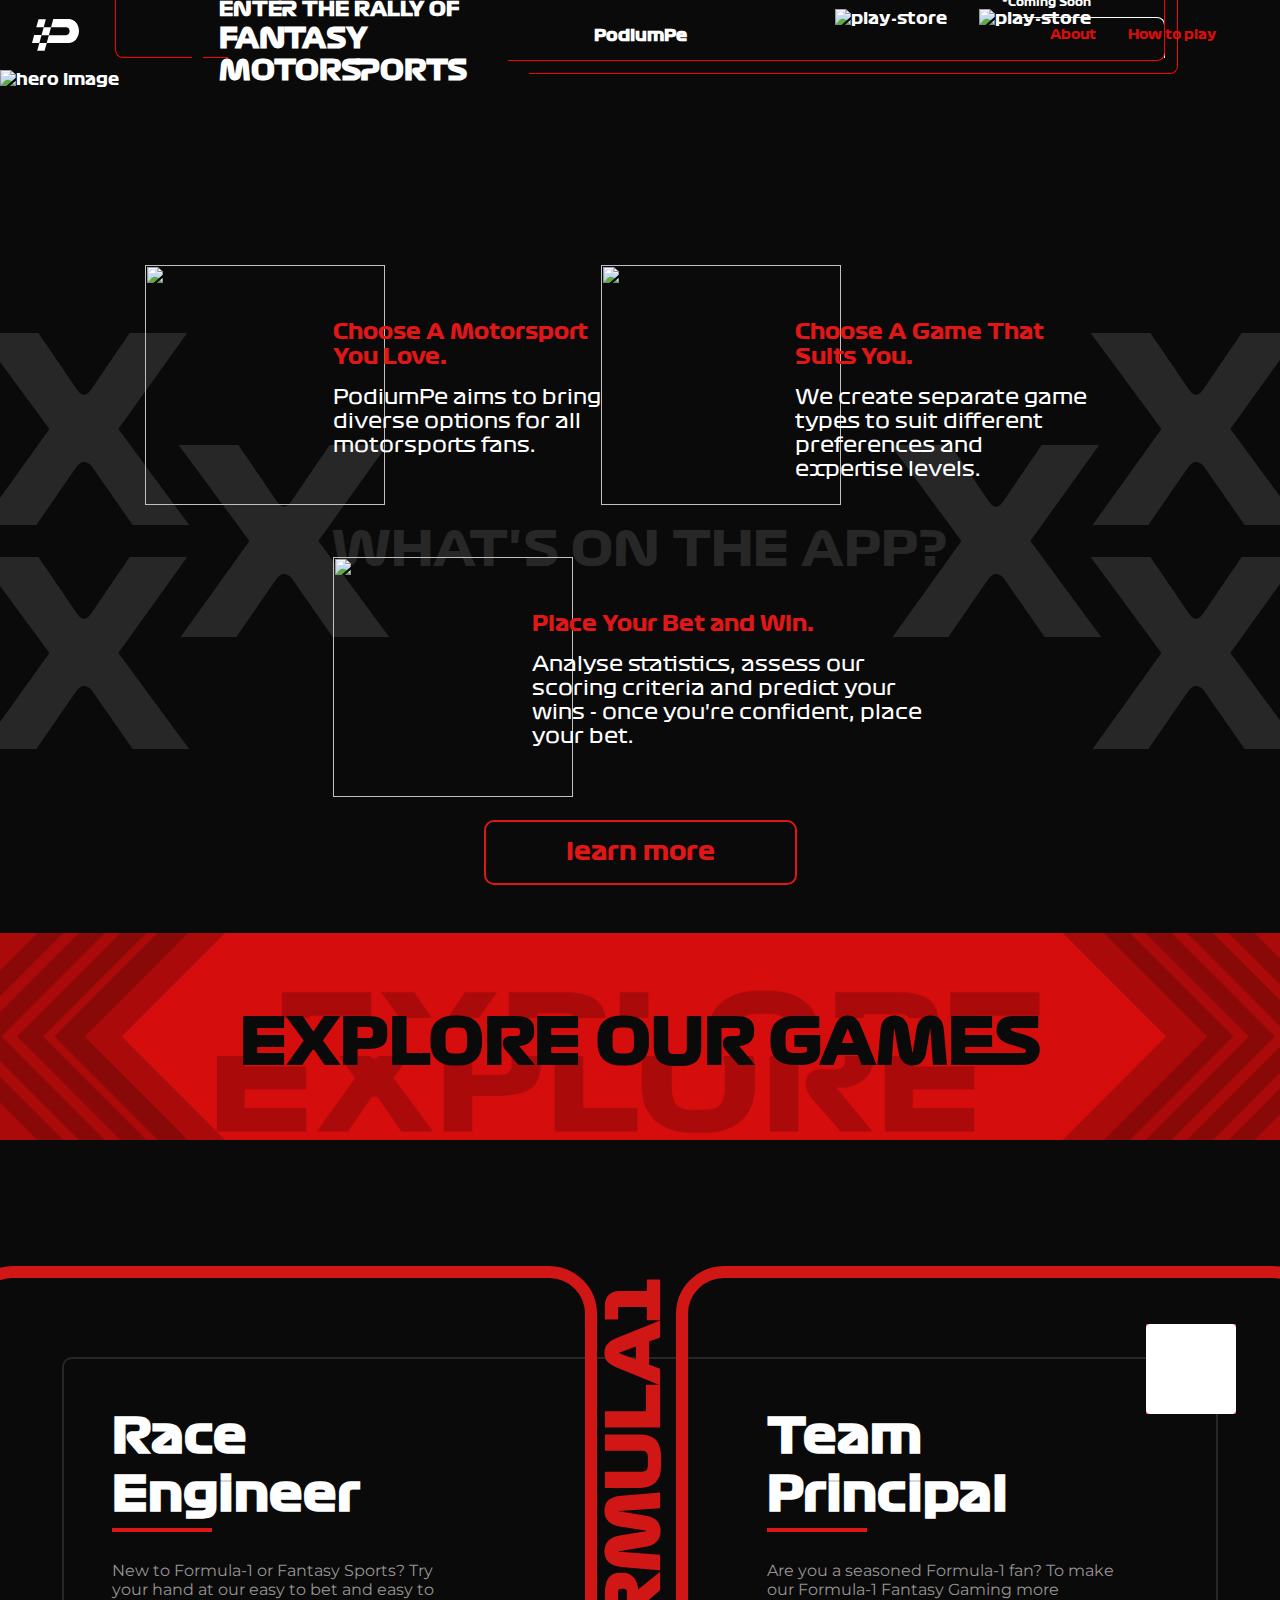
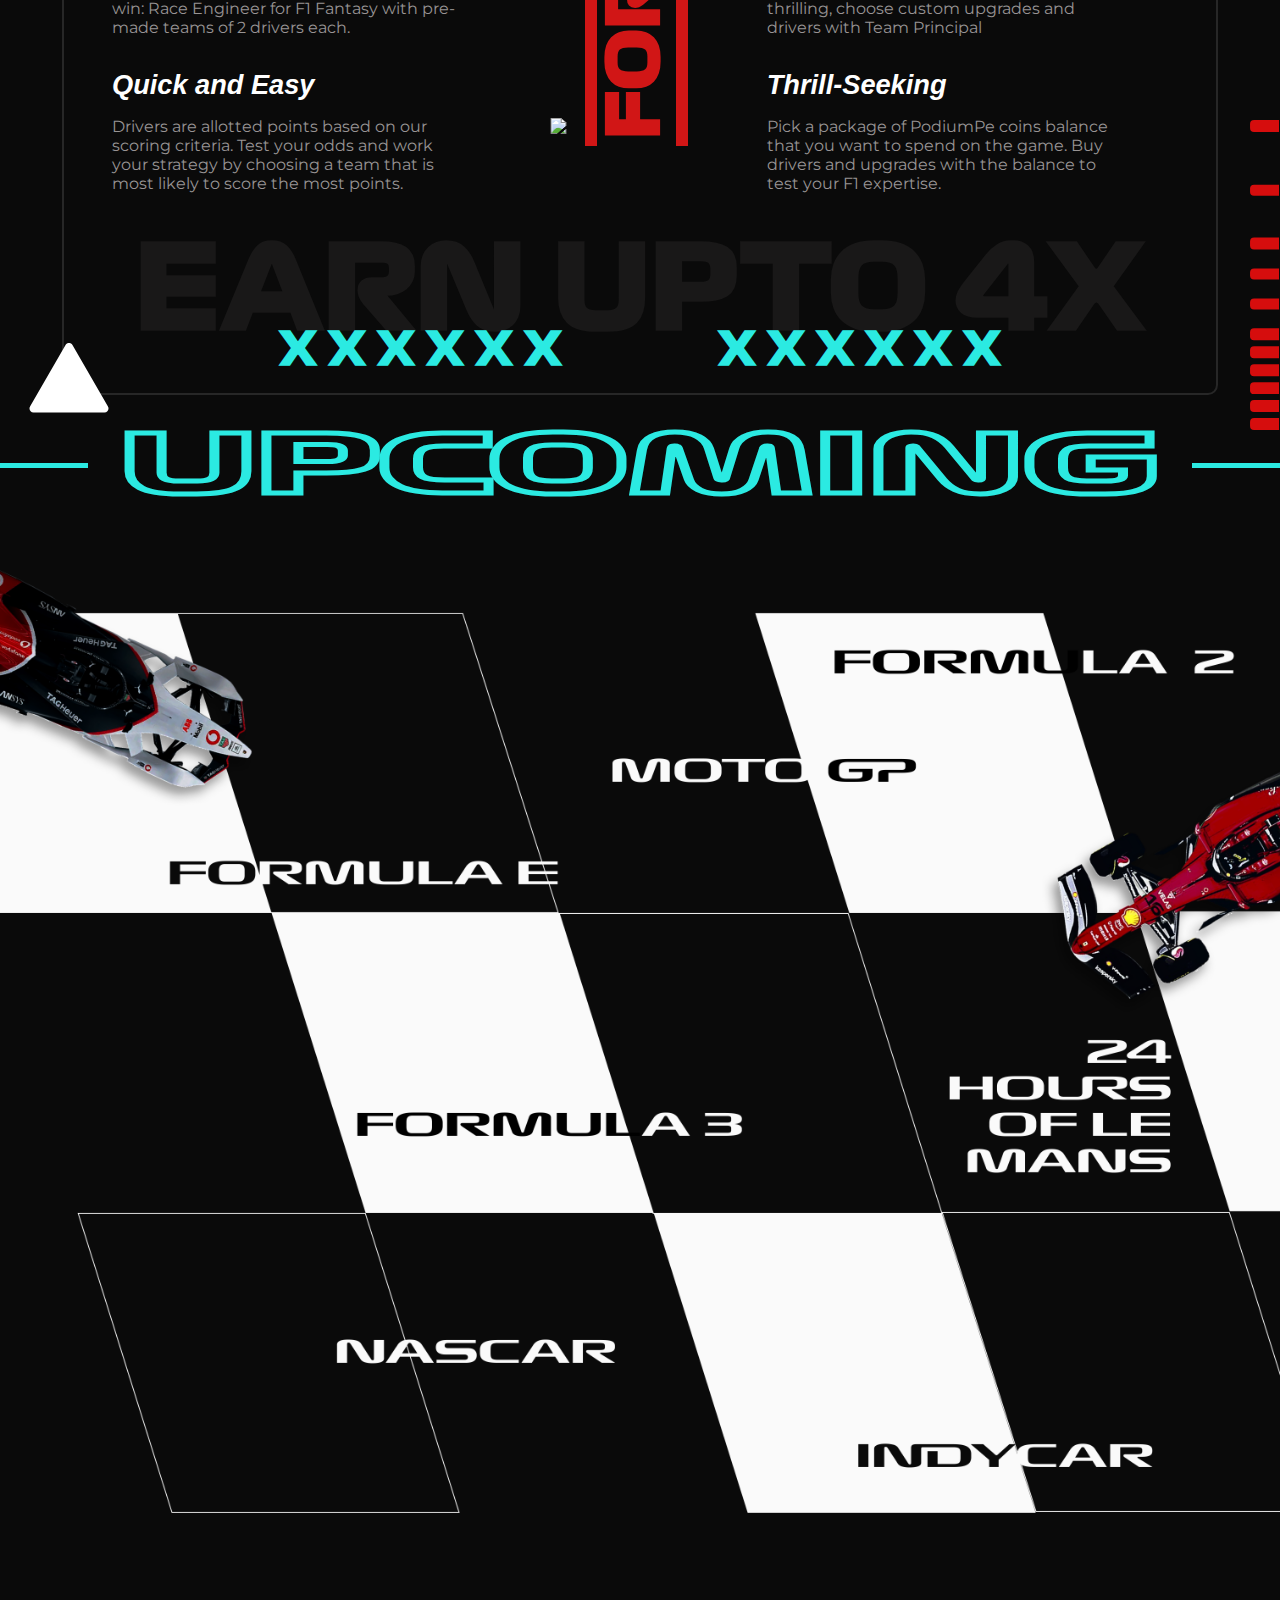
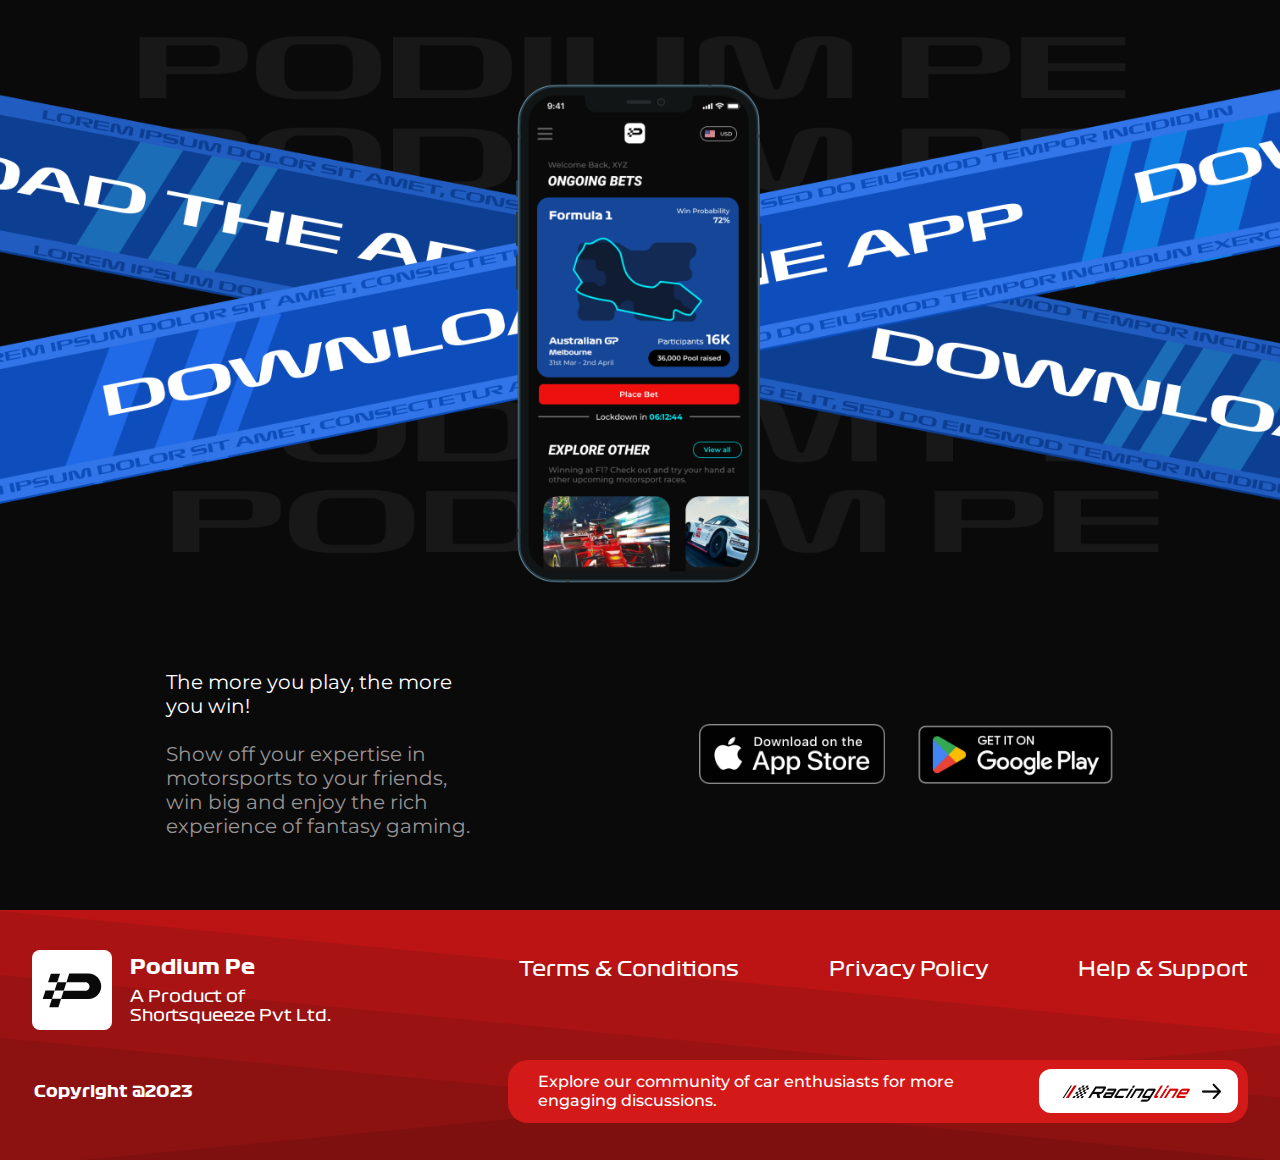
==== commit 9f32be50: "Merge branch 'TheManhattanProject:main' into main" ====
--- a/index.html
+++ b/index.html
@@ -49,7 +49,7 @@
           <div class="res-line"></div>
           <ul id="nav-menu">
             <a class="navbar-active res-link"  href="./index.html">
-              <img class="navbar-polygon" src="/assets/images/Polygon .png" alt="polygon">
+              <img class="navbar-polygon" src="./assets/images/Polygon .png" alt="polygon">
               <li class="li-active">Home</li>
             </a>
             <a href="./about.html">
@@ -120,7 +120,7 @@
           <div class="fant-div">
             <img
               id="download-card-img"
-              src="./assets/images/Mask group (1).png"
+              src="./assets/images/hero-section-group.png"
               alt=""
             />
           </div>
@@ -468,8 +468,74 @@
     </div>
     <div class="strip" id="phn-strip">
       <img src="./assets/images/phn.png" class="strip-img" />
-      <img src="./assets/images/mobile/phone.png" class="strip-img-m" />
+      <!-- <img src="./assets/images/mobile/phone.png" class="strip-img-m" /> -->
     </div>
+    <!-- changes done -->
+    <div class="phone-s-download">
+      <div class="phone-s-x-section">
+        <p>PODIUM PE</p>
+        <p>PODIUM PE</p>
+        <p>PODIUM PE</p>
+        <p>PODIUM PE</p>
+      </div>
+      <img class="phone-img-mobile" src="./assets/images/mobile/mobile.png" alt="mobile">
+      <div class="phone-strip-mobile">
+        <div class="phone-small-strip-mobile">
+          <p>Rev up your engines and fuel your imagination – Fantasy Motorsport is where the track meets your strategy, and the podium beckons your triumph.
+          </p>
+        </div>
+        <div class="phone-middle-strip">
+          <p>COMING SOON</p>
+          <p>COMING SOON</p>
+            <!-- <marquee scrollamount="15"> -->
+            <!-- <div class="cm-text-mobile">
+              <p class="cm-p-mobile">COMING SOON</p>
+              <p class="cm-p-mobile">COMING SOON</p>
+              <p class="cm-p-mobile">COMING SOON</p>
+              <p class="cm-p-mobile">COMING SOON</p>
+              <p class="cm-p-mobile">COMING SOON</p>
+              <p class="cm-p-mobile">COMING SOON</p>
+              <p class="cm-p-mobile">COMING SOON</p>
+              <p class="cm-p-mobile">COMING SOON</p>
+              <p class="cm-p-mobile">COMING SOON</p>
+              <p class="cm-p-mobile">COMING SOON</p>
+            </div> -->
+            <!-- </marquee> -->
+          <h5 class="strip-slash1">/</h5>
+        </div>
+        <div class="phone-small-strip-mobile">
+          <p>Don't just watch the races, be a part of them – join us in the world of Fantasy Motorsport and let the engines roar and strategies unfold!</p>
+        </div>
+      </div>
+      <div class="phone-strip-mobile-2">
+        <div class="phone-small-strip-mobile">
+          <p>Stay updated with real-time race statistics and driver insights, allowing you to fine-tune your team throughout the season and adapt to the dynamic nature of motorsport.</p>
+        </div>
+        <div class="phone-middle-strip">
+          <p>COMING SOON</p>
+          <p>COMING SOON</p>
+          <!-- <marquee scrollamount="15"> -->
+          <!-- <div class="cm-text-mobile">
+            <p class="cm-p-mobile">COMING SOON</p>
+            <p class="cm-p-mobile">COMING SOON</p>
+            <p class="cm-p-mobile">COMING SOON</p>
+            <p class="cm-p-mobile">COMING SOON</p>
+            <p class="cm-p-mobile">COMING SOON</p>
+            <p class="cm-p-mobile">COMING SOON</p>
+            <p class="cm-p-mobile">COMING SOON</p>
+            <p class="cm-p-mobile">COMING SOON</p>
+            <p class="cm-p-mobile">COMING SOON</p>
+            <p class="cm-p-mobile">COMING SOON</p>
+          </div> -->
+          <!-- </marquee> -->
+          <h5 class="strip-slash2">/</h5>
+        </div>
+        <div class="phone-small-strip-mobile">
+          <p>Craft your dream team from a lineup of legendary drivers, each with their unique strengths and skills, adding an element of excitement to every race weekend.</p>
+        </div>
+      </div>
+    </div>
+    <!-- changes done end -->
     <section id="final">
       <div id="final-content-wrapper">
         <p>
@@ -531,15 +597,21 @@
     </div>
     <div id="footer-content-m">
       <div class="foot-link-div">
-        <a href="TermsAndService.html" class="footer-link">Terms & Conditions</a>
-        <a href="PrivacyPolicy.html" class="footer-link center-align">Privacy Policy</a>
-        <a href="help-support.html" class="footer-link right-align">Help & Support</a>
-      </div>
-      <div class="li-underln">
+        <a href="TermsAndService.html" class="footer-link">Terms & Conditions
+          <div class="line line-fm-1"></div>
+        </a>
+        <a href="PrivacyPolicy.html" class="footer-link center-align">Privacy Policy
+          <div class="line line-fm-2"></div>
+        </a>
+        <a href="help-support.html" class="footer-link right-align">Help & Support
+          <div class="line line-fm-3"></div>
+        </a>
+      </div>
+      <!-- <div class="li-underln">
         <div class="line l-div"></div>
         <div class="line"></div>
         <div class="line r-div"></div>
-      </div>
+      </div> -->
       <div id="footer-subcard">
         <div id="footer-subcard-logo">
           <img src="./assets/images/blogo.svg" />
--- a/assets/styles/styles.css
+++ b/assets/styles/styles.css
@@ -774,6 +774,7 @@
   font-family: formula-bold;
   font-size: 7.15rem;
   color: rgba(25, 24, 24, 1);
+  text-align: center;
 }
 
 .earn-div {
@@ -853,7 +854,7 @@
 /* phone banner section */
 
 #phn-strip {
-  border-top: 1px solid #e01717;
+  /* border-top: 1px solid #e01717; */
 }
 
 #final {
@@ -1293,7 +1294,7 @@
   }
 
   .earn-txt {
-    font-size: 9.8rem;
+    font-size: 9.7rem;
   }
 
   .port h1 {
@@ -1551,7 +1552,7 @@
   } */
 
   .pm-nav-items {
-    font-size: 16px;
+    font-size: 15px;
     word-break: break-all;
   }
 
@@ -1897,7 +1898,7 @@
 
 @media (max-width: 820px) {
   #pm-nav {
-    width: 95%;
+    width: 100%;
   }
 
   #gm-car {
@@ -1943,7 +1944,7 @@
   }
 }
 
-@media (min-width: 580px) and (max-width: 650px) {
+@media (min-width: 580px) and (max-width: 715px) {
   .earn-txt {
     font-size: 3.8rem;
     margin-top: 1.5rem;
@@ -2493,6 +2494,9 @@
   text-decoration: none;
   color: #FFFFFF;
 }
+.phone-s-download{
+  display: none ;
+}
 
 
 @media (min-width:780px) and (max-width:830px){
@@ -2500,7 +2504,9 @@
     gap:0rem;
   }
   #pm-nav{
-    gap:0.5rem;
-
+    gap:1.5rem;
+  }
+  .pm-nav-items{
+    font-size: 13px;
   }
 }--- a/assets/styles/mobile.css
+++ b/assets/styles/mobile.css
@@ -23,7 +23,9 @@
   text-decoration: none;
   display: inline;
   color: white;
-}
+  font-family: formula-bold;
+  /* border:2px solid blue; */
+} 
 
 @media (min-width: 500px) and (max-width: 780px) {
   .footer-text-racingline {
@@ -42,21 +44,30 @@
     padding: 0 30px;
   }
 
-  header>#logo {
+  header > #logo {
     height: 24px;
   }
 
   .li-underln {
-    padding-top: .6rem;
+    padding-top: 0.6rem;
     display: flex;
     gap: 1rem;
     justify-content: space-around;
   }
 
   .line {
-    width: 10vw;
+    width: 8vw;
     height: 2px;
+    margin-top:0.6rem;
     background-color: white;
+  }
+  .line-fm-2{
+    position: absolute;
+    left:50%;
+  }
+  .line-fm-3{
+    position: absolute;
+    right:4%;
   }
 
   .l-div {
@@ -176,6 +187,7 @@
 
   .open-nav {
     transform: translateX(0%);
+    position: fixed;
   }
 
   .res-link {
@@ -331,11 +343,11 @@
     z-index: 10;
   }
 
-  .gm-content-card>h4 {
+  .gm-content-card > h4 {
     font-size: 36px;
   }
 
-  .gm-content-card>h4::after {
+  .gm-content-card > h4::after {
     content: "";
     height: 8px;
     width: 70px;
@@ -345,14 +357,14 @@
     margin-top: 10px;
   }
 
-  .gm-content-card>p {
+  .gm-content-card > p {
     font-size: 18px;
     color: #989494;
     font-family: "Montserrat", sans-serif;
     font-weight: 600;
   }
 
-  .gm-content-card>h6 {
+  .gm-content-card > h6 {
     font-family: "Poppins", sans-serif;
     font-style: italic;
     font-size: 32px;
@@ -423,7 +435,7 @@
   }
 
   #final {
-    margin-top: 35px;
+    margin-top: 32px;
     height: auto;
   }
 
@@ -432,7 +444,7 @@
     gap: 60px;
   }
 
-  #final-content-wrapper>p {
+  #final-content-wrapper > p {
     font-size: 18px;
   }
 
@@ -448,7 +460,7 @@
 
   footer {
     max-height: 560px;
-    min-height: 260px;
+    min-height: 272px;
     /* height: auto; */
     position: relative;
   }
@@ -783,27 +795,147 @@
   #category-dropmenu {
     display: none;
   }
-  .navbar-polygon{
+  .navbar-polygon {
     margin-bottom: unset !important;
-    margin-top:-3.5rem;
-    position: absolute;
-    left:-32%;
-  }
-  .navbar-active{
+    margin-top: -3.5rem;
+    position: absolute;
+    left: -32%;
+  }
+  .navbar-active {
     display: flex;
     align-items: center;
     position: relative;
+  }
+  /* changes done */
+  .phone-s-download {
+    display: block;
+    height: 441px;
+    max-width: 100%;
+    /* border: 2px solid red; */
+    overflow: hidden;
+    position: relative;
+  }
+  .phone-img-mobile {
+    width: 206px;
+    height: 395px;
+    position: absolute;
+    top: 8%;
+    left: 50%;
+    transform: translateX(-50%);
+    z-index:20;
+  }
+  .phone-s-x-section {
+    position: relative;
+    top: 0%;
+  }
+  .phone-s-x-section > p {
+    color: #191818;
+    text-align: center;
+    font-family: formula-bold;
+    font-size: 32px;
+    transform: scaleX(1.9);
+    font-weight: 500;
+    padding-bottom: 16px;
+  }
+  .phone-strip-mobile {
+    position: absolute;
+    top:45%;
+    left:-5%;
+    height: 81.99px;
+    width: 548.98px;
+    background-color: #0d4ebc;
+    transform: rotate(-13deg);
+    z-index: 10;
+
+  }
+  .phone-strip-mobile-2{
+    top:52%;
+    left:-5%;
+    position: absolute;
+    height: 81.99px;
+    width: 548.98px;
+    /* border: 2px solid green; */
+    background-color: #0d4ebc;
+    transform: rotate(13deg);
+    z-index: 1;
+    
+  }
+  .phone-small-strip-mobile {
+    height: 9.127px;
+    /* margin-left:55px; */
+    width: 100%;
+    background-color: #216ae7;
+  }
+  .phone-small-strip-mobile > p {
+    color: #0d4ebc;
+    font-family: formula-bold;
+    font-size: 6.615px;
+    font-style: normal;
+    font-weight: 500;
+    line-height: normal;
+    transform: scaleX(2.2);
+    text-transform: uppercase;
+    white-space: nowrap;
+    /* text-align: center; */
+  }
+  .phone-middle-strip {
+    height: 63.736px;
+    position: relative;
+    display: flex;
+    align-items: center;
+  }
+  .phone-middle-strip > p {
+    color: #fff;
+    font-family: formula-bold;
+    font-size: 22.679px;
+    font-weight: 500;
+    text-align: center;
+    padding:17px 0;
+    transform: scaleX(2.2);
+    width: 420px;
+  }
+  .cm-text-mobile{
+    display: flex;
+    align-items:center;
+  }
+  .cm-p-mobile{
+    color: #fff;
+    font-family: formula-bold;
+    font-size: 22.679px;
+    font-weight: 500;
+    text-align: center;
+    padding:17px 0;
+    margin-left: 280px;
+    transform: scaleX(2.2);
+  }
+  .strip-slash1{
+    color:#3175E8;
+    position: absolute;
+    top:-32%;
+    font-size:71px;
+    font-weight: 800;
+    margin-left:-4px;
+    transform: rotate(9deg);
+  }
+  .strip-slash2{
+    color:#3175E8;
+    position: absolute;
+    top:-35%;
+    font-size:71px;
+    font-weight: 800;
+    margin-left:-17px;
+    transform: rotate(14deg);
   }
 }
 
 @media (max-width: 508px) {
   .li-underln {
-    padding-top: .4rem;
-  }
-
-  .line {
+    padding-top: 0.4rem;
+  }
+
+  /* .line {
     width: 36px;
-  }
+  } */
 
   .l-div {
     margin-left: -3rem;
@@ -814,7 +946,7 @@
   }
 }
 
-@media(max-width: 470px) {
+@media (max-width: 470px) {
   .l-div {
     margin-left: -2.5rem;
   }
@@ -885,11 +1017,11 @@
   }
 
   .l-div {
-    margin-left: -.7rem;
+    margin-left: -0.7rem;
   }
 
   .r-div {
-    margin-right: -.7rem;
+    margin-right: -0.7rem;
   }
 }
 
@@ -923,13 +1055,13 @@
 
 @media (max-width: 570px) {
   #footer-subcard {
-    margin-top: 2.4rem;
+    /* margin-top: 2.4rem; */
   }
 }
 
 @media (max-width: 540px) {
   #footer-subcard {
-    margin-top: 2.5rem;
+    /* margin-top: 2.5rem; */
     margin-left: 1.2rem;
     margin-right: 1.2rem;
   }
@@ -958,7 +1090,7 @@
   }
 
   #footer-subcard {
-    margin-top: 2.2rem;
+    margin-top: 2.6rem;
     margin-left: 0.8rem;
     margin-right: 0.8rem;
   }
@@ -968,7 +1100,7 @@
     width: 30px;
   }
 
-  #footer-subcard-logo>img {
+  #footer-subcard-logo > img {
     height: 20px;
   }
 }
@@ -987,9 +1119,7 @@
 }
 
 @media (max-width: 360px) {
-
-
-  #footer-subcard-logo>img {
+  #footer-subcard-logo > img {
     height: 20px;
   }
 
@@ -1010,7 +1140,7 @@
     width: 25px;
   }
 
-  #footer-subcard-logo>img {
+  #footer-subcard-logo > img {
     height: 20px;
   }
 
@@ -1023,4 +1153,190 @@
     margin-left: 1rem;
     margin-top: -0.9rem;
   }
+}
+@media (min-width:365px) and (max-width:415px){
+  .phone-strip-mobile{
+    top:58%;
+    transform: rotate(-11deg);
+  }
+  .phone-strip-mobile-2{
+    top:63%;
+    transform: rotate(11deg);
+  }
+}
+@media (min-width:410px) and (max-width:450px) {
+  .phone-s-x-section > p {
+    transform: scaleX(2.1);
+  }
+  .phone-strip-mobile {
+    top:62%;
+    transform: rotate(-10deg);
+  }
+  .phone-strip-mobile-2{
+    top:65%;
+    transform: rotate(10deg);
+  }
+  .strip-slash1{
+    margin-left:-1px;
+  }
+  .strip-slash2{
+    margin-left: -11px;
+  }
+}
+@media (min-width:450px) and (max-width:500px) {
+  .phone-s-x-section > p {
+    transform: scaleX(2.3);
+  }
+  .phone-strip-mobile {
+    top:50%;
+    transform: rotate(-11deg);
+  }
+  .phone-strip-mobile-2{
+    top:51%;
+    transform: rotate(11deg);
+  }
+  .strip-slash1{
+    margin-left:2px;
+  }
+  .strip-slash2{
+    margin-left: -11px;
+  }
+
+}
+@media (min-width:500px) and (max-width:550px) {
+  .phone-s-x-section > p {
+    transform: scaleX(2.4);
+  }
+  .phone-strip-mobile {
+    top:50%;
+    width: 729.98px;
+    transform: rotate(-10deg);
+
+  }
+  .phone-strip-mobile-2{
+    top:56%;
+    width: 729.98px; 
+    transform: rotate(10deg);
+  }
+  .strip-slash1{
+    margin-left: 4px;
+  }
+  .strip-slash2{
+    margin-left: -5px;
+  }
+  .line-fm-2{
+    left:49.5%;
+  }
+  .line-fm-3{
+    right:3.5%;
+  }
+}
+@media (min-width:550px) and (max-width:630px) {
+  .phone-s-download{
+    /* height: 550px; */
+  }
+  .phone-s-x-section > p {
+    transform: scaleX(2.8);
+  }
+  .phone-strip-mobile {
+    top:46%;
+    width: 829.98px;
+    transform: rotate(-10deg);
+  }
+  .phone-strip-mobile-2{
+    top:52%;
+    width: 829.98px;
+    transform: rotate(10deg);
+  }
+  .strip-slash1{
+    margin-left: 9px;
+  }
+  .strip-slash2{
+    margin-left: -4px;
+  }
+  .line-fm-2{
+    left:49%;
+  }
+  .line-fm-3{
+    right:3%;
+  }
+}
+@media (min-width:630px) and (max-width:700px) {
+  .phone-s-download{
+    /* height: 580px; */
+  }
+  .phone-s-x-section > p {
+    transform: scaleX(2.9);
+  }
+  .phone-strip-mobile {
+    top:40%;
+    width: 1029.98px;
+    transform: rotate(-10deg);
+
+  }
+  .phone-strip-mobile-2{
+    top:50%;
+    width: 1029.98px; 
+    transform: rotate(10deg);
+  }
+  .strip-slash1{
+    margin-left: 9px;
+  }
+  .strip-slash2{
+    margin-left: -1px;
+  }
+  .line-fm-2{
+    left:48.5%;
+  }
+  .line-fm-3{
+    right:2.5%;
+  }
+}
+@media (min-width:700px) and (max-width:780px) {
+  .phone-s-download{
+    /* height: 620px; */
+  }
+  .phone-s-x-section > p {
+    transform: scaleX(3.4);
+  }
+  .phone-strip-mobile {
+    top:40%;
+    width: 1229.98px;
+    transform: rotate(-10deg);
+  }
+  .phone-strip-mobile-2{
+    top:52%;;
+    width: 1229.98px; 
+    transform: rotate(10deg);
+  }
+  .strip-slash1{
+    margin-left: 13px;
+  }
+  .strip-slash2{
+    margin-left: 0px;
+  }
+  .line-fm-2{
+    left:48%;
+  }
+  .line-fm-3{
+    right:2.2%;
+  }
+}
+
+@media (min-width:300px) and (max-width:359px){
+  .phone-strip-mobile-2{
+    width:450px;
+  }
+}
+@media screen and (max-width:515px) {
+  .phone-middle-strip > p{
+    transform: scaleX(1.6);
+    width:242px;
+  }
+  
+}
+@media (min-width:515px) and (max-width:590px){
+  .phone-middle-strip > p{
+    width:355px;
+  }
 }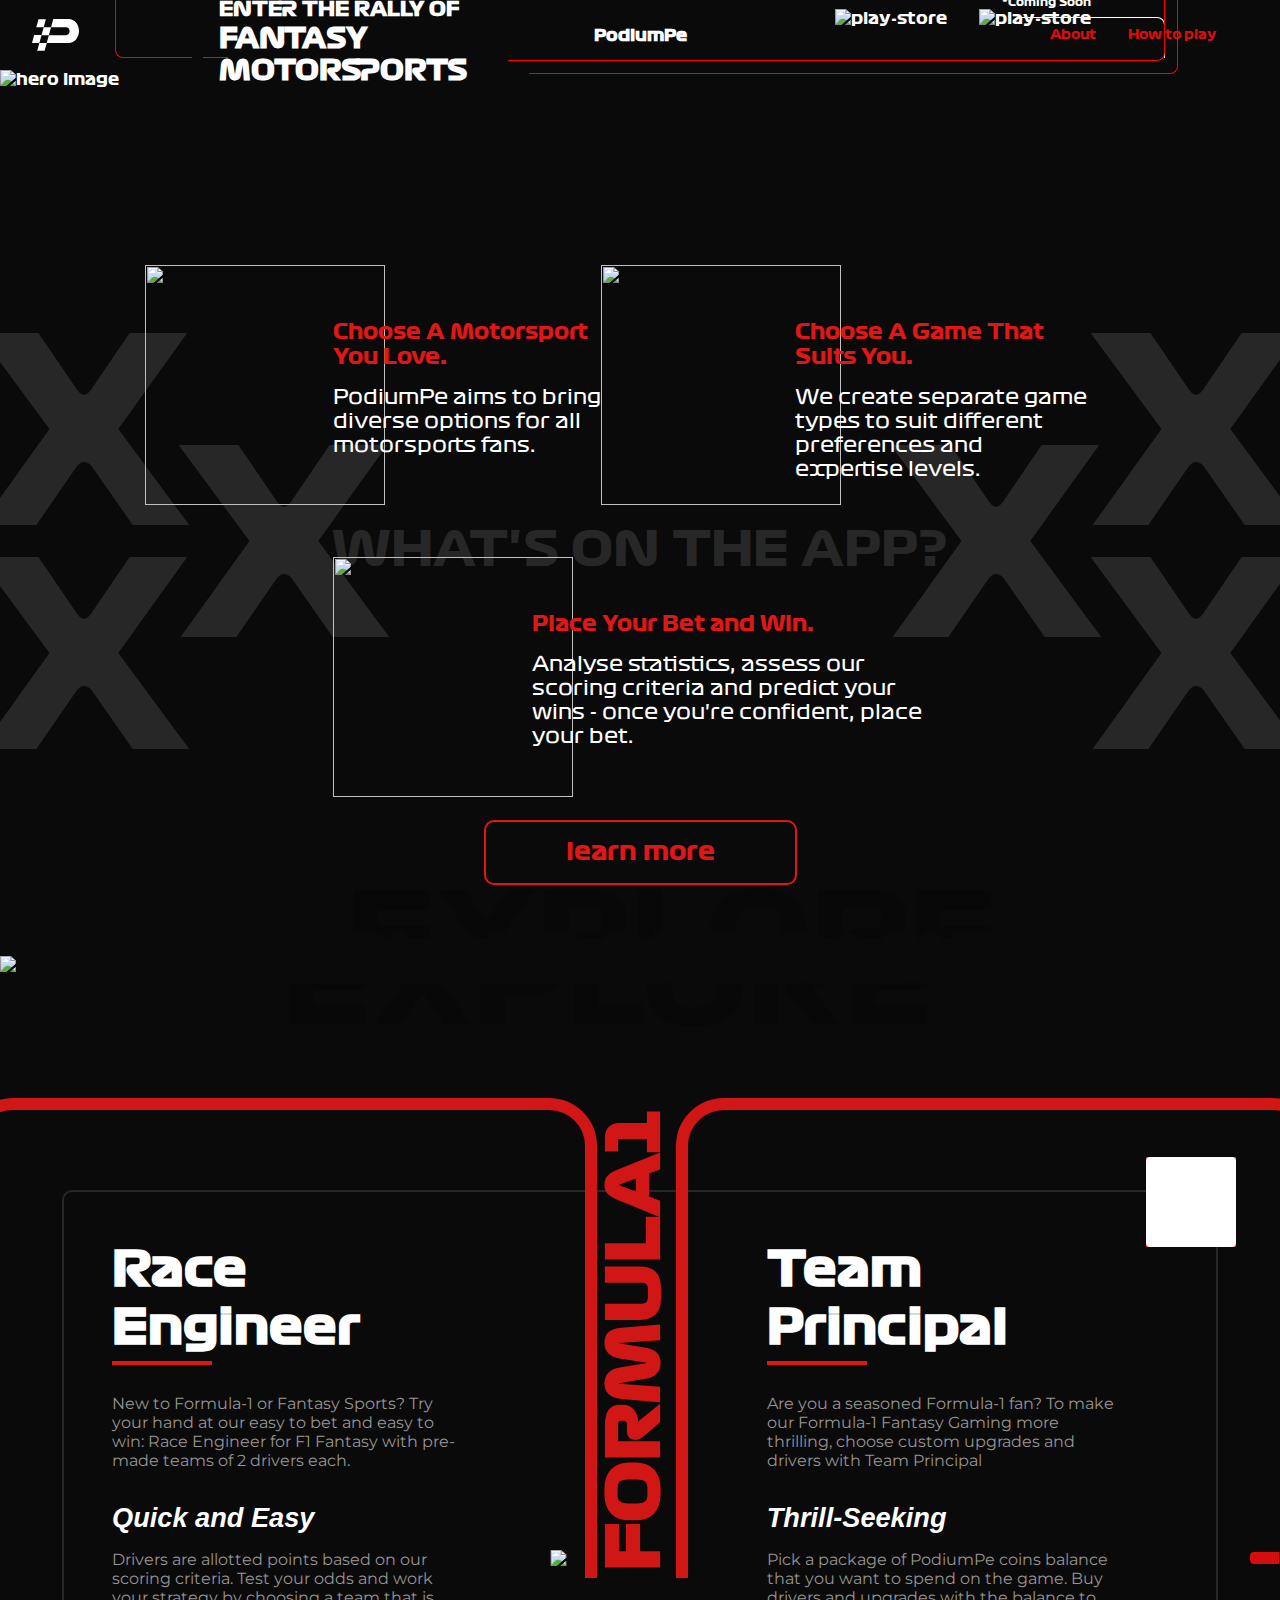
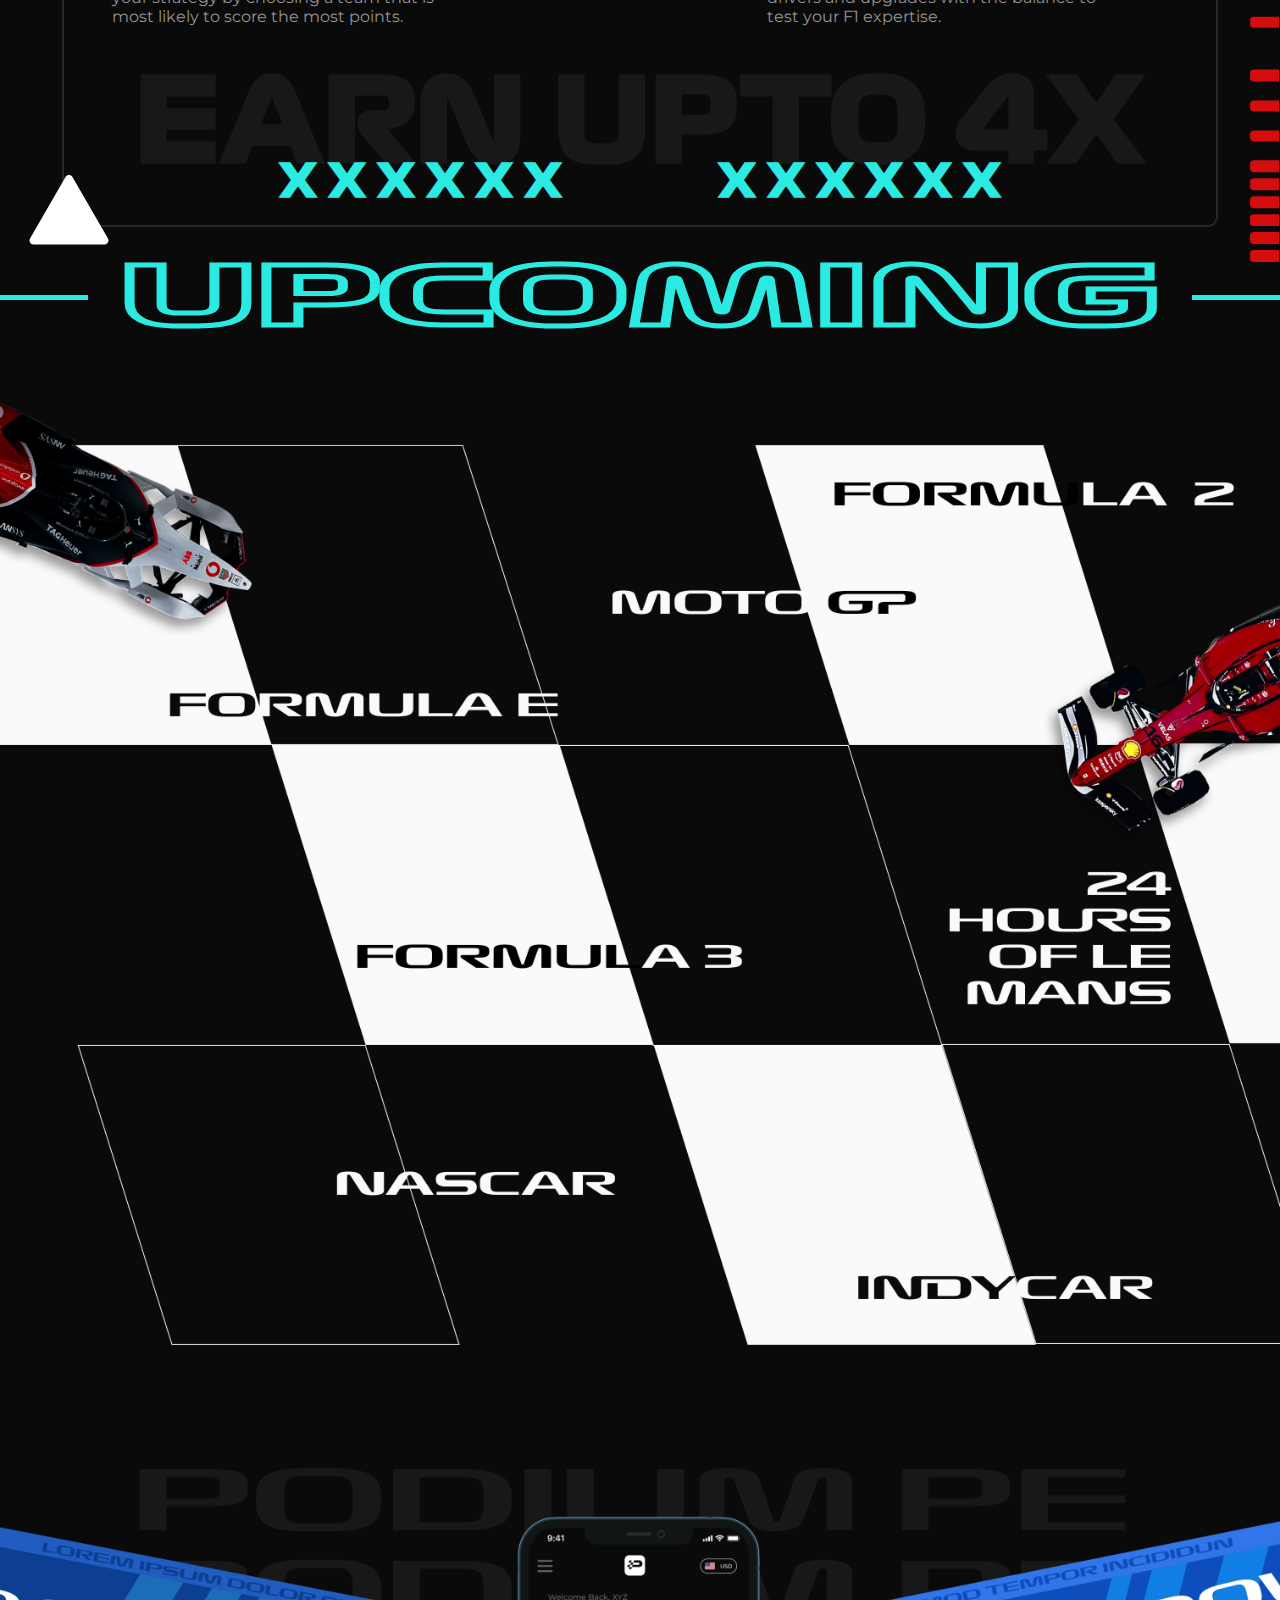
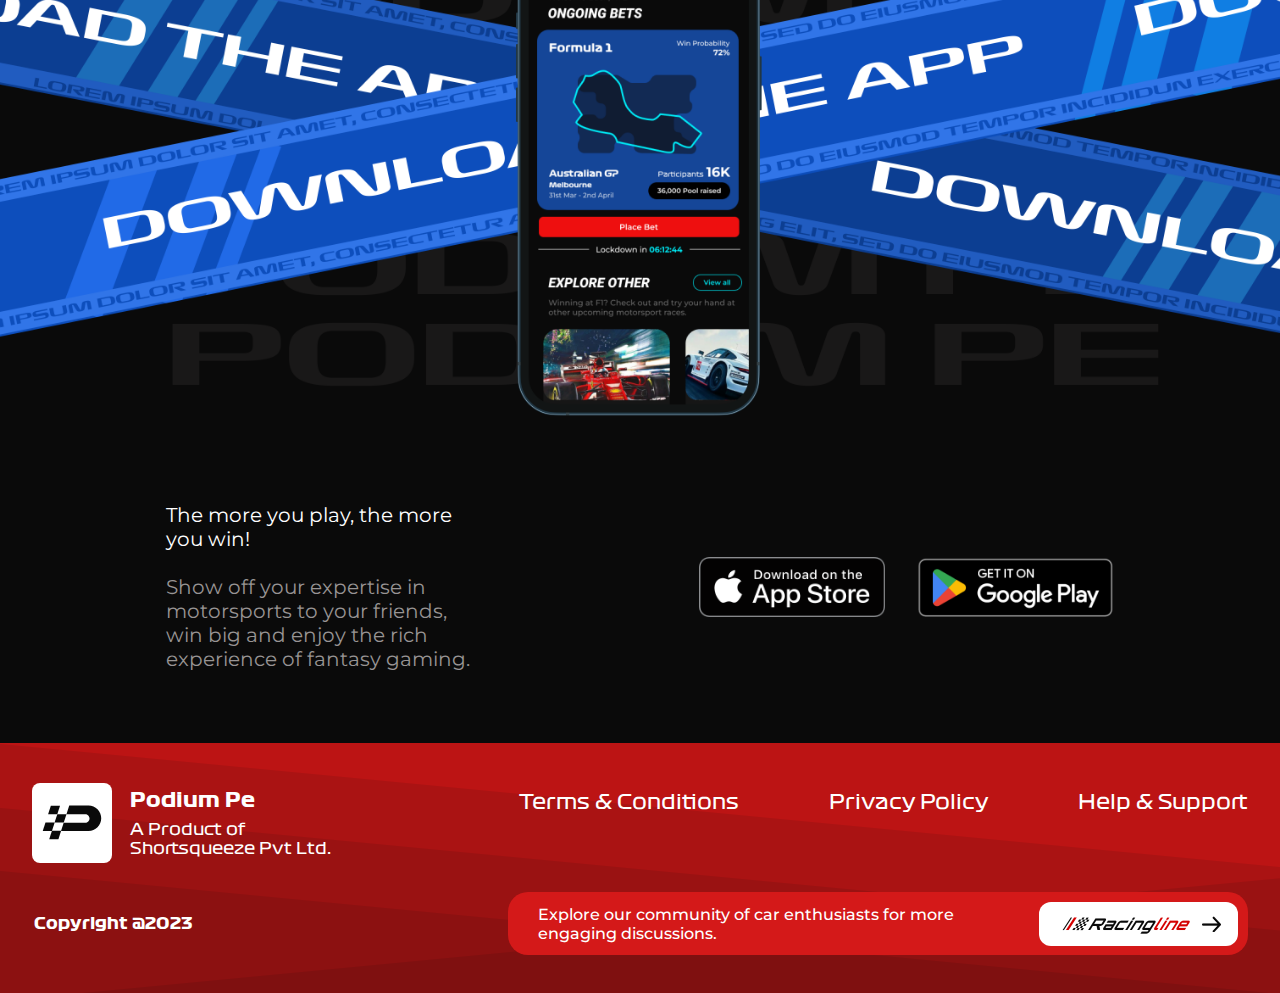
==== commit 651f52c7: "added anchor tag to navigate to how to play" ====
--- a/index.html
+++ b/index.html
@@ -243,7 +243,7 @@
             </div>
           </div>
           <div id="btn-row">
-            <button id="learn-more">learn more</button>
+            <a href="how-to-play.html" class="learn-more-a"><button id="learn-more">learn more</button></a>
           </div>
         </div>
       </div>
@@ -325,12 +325,15 @@
             wins - once you're confident, place your bet.
           </div>
         </div>
-        <button id="num-card-more-btn">learn more</button>
+        <a href="./how-to-play.html" class="learn-more-mobile"><button id="num-card-more-btn">learn more</button></a>
       </div>
     </section>
 
     <div class="strip">
-      <img src="./assets/images/strip.png" class="strip-img" />
+      <img src="./assets/images/ExploreImage.png" class="strip-img" />
+      <h4 class="explore-cut-50-top">EXPLORE</h4>
+      <!-- <div  class="explore-cut-50-bottom-div"><h4 class="explore-cut-50-bottom-exp">EXPLORE</h4></div> -->
+      <h4 class="explore-cut-50-bottom">EXPLORE</h4>
       <h2 class="strip-text">EXPLORE OUR GAMES</h2>
       <img src="./assets/images/mobile/strip.svg" class="strip-img-m" />
       <h2 class="strip-text-m">EXPLORE OUR GAMES</h2>
--- a/assets/styles/styles.css
+++ b/assets/styles/styles.css
@@ -34,15 +34,22 @@
   align-items: center;
 }
 
-header>#logo {
+.learn-more-a {
+  text-decoration: none;
+  cursor: pointer;
+  display: table;
+  margin: auto;
+}
+
+header > #logo {
   height: 32px;
 }
 
-header>nav {
+header > nav {
   margin-right: 2rem;
 }
 
-header>nav>ul {
+header > nav > ul {
   list-style: none;
   display: flex;
   gap: 2rem;
@@ -60,16 +67,15 @@
 #navbarlogo {
   display: none;
 }
-.navbar-polygon{
-  height:15px;
-  width:15px;
-  padding-right:7px;
-}
-.navbar-active{
-  display:flex;
+.navbar-polygon {
+  height: 15px;
+  width: 15px;
+  padding-right: 7px;
+}
+.navbar-active {
+  display: flex;
   align-items: center;
 }
-
 
 #drop-arrow {
   margin-left: 10px;
@@ -140,6 +146,56 @@
 #hero-img-m {
   display: none;
 }
+
+.explore-cut-50-top {
+  color: rgba(0, 0, 0, 0.2);
+  position: absolute;
+  /* display: inline-block; */
+  top: calc(50% - 50px);
+  left: calc(50% + 32px);
+  transform: translate(-50%, -50%);
+  z-index: 100;
+  text-align: center;
+  font-weight: 500;
+  font-size: 120px;
+  line-height: 120px;
+  overflow: hidden;
+  height: 60px;
+}
+
+.explore-cut-50-bottom {
+  color: rgba(0, 0, 0, 0.2);
+  position: absolute;
+  top: calc(50% + 52px);
+  left: calc(50% - 32px);
+  transform: translate(-50%, -50%);
+  z-index: 100;
+  text-align: center;
+  font-weight: 500;
+  font-size: 120px;
+  line-height: 0px;
+  overflow: hidden;
+  height: 54px;
+}
+
+/* .explore-cut-50-bottom-div {
+  position: absolute;
+  top: calc(50% + 52px);
+  left: calc(50% - 32px);
+  transform: translate(-50%, -50%);
+  z-index: 100;
+  display: inline-block;
+  text-align: center;
+  overflow: hidden;
+  height: 54px;
+}
+
+.explore-cut-50-bottom-exp {
+  display: inline;
+  text-align: center;
+  font-weight: 500;
+  font-size: 180px;
+} */
 
 /* Portfolio section */
 
@@ -207,7 +263,7 @@
   margin-right: 1rem;
 }
 
-#card-content>h2 {
+#card-content > h2 {
   /* position: absolute; */
   margin-left: -6rem;
   width: 19rem;
@@ -322,6 +378,7 @@
   align-items: center;
   justify-content: space-between;
   overflow: hidden;
+  z-index: -1;
 }
 
 .x-container-left {
@@ -444,7 +501,7 @@
   display: none;
 }
 
-#porfolio-content-wrapper>img {
+#porfolio-content-wrapper > img {
   width: 100%;
   position: absolute;
   top: 0;
@@ -481,12 +538,12 @@
   width: 570px;
 }
 
-.card>.card-num {
+.card > .card-num {
   width: 110px;
   position: relative;
 }
 
-.card-num>img {
+.card-num > img {
   position: absolute;
   left: -79px;
   top: -54px;
@@ -503,12 +560,12 @@
   margin-left: 3rem;
 }
 
-.text-card>.card-title {
+.text-card > .card-title {
   /* margin-left: 2rem; */
   color: #e01717;
 }
 
-.text-card>.text {
+.text-card > .text {
   /* width: 90%; */
   font-size: 20px;
   font-family: formula-reg;
@@ -534,10 +591,10 @@
   margin-bottom: 3rem;
 }
 
-#btn-row>button {
+#learn-more {
   display: block;
-  margin: auto;
   padding: 1rem 5rem;
+  cursor: pointer;
   border: 2px solid #e01717;
   background-color: transparent;
   font-family: formula-bold;
@@ -552,11 +609,11 @@
   font-size: 2.6rem;
 }
 
-.strip>img {
+.strip > img {
   width: 100%;
 }
 
-.strip>h3 {
+.strip > h3 {
   font-family: Formula1;
   font-weight: 500;
   font-size: 104.18px;
@@ -614,7 +671,7 @@
   padding: 1rem 0;
 }
 
-#game-content-wrapper>img {
+#game-content-wrapper > img {
   width: 100%;
   position: absolute;
   top: 0;
@@ -785,7 +842,7 @@
   color: rgba(43, 234, 226, 1);
 }
 
-#gm-strip>img {
+#gm-strip > img {
   width: 100%;
 }
 
@@ -818,7 +875,7 @@
   margin-bottom: 1.8rem;
 }
 
-.col-heading>h2 {
+.col-heading > h2 {
   font-size: 3rem;
 }
 
@@ -830,14 +887,14 @@
   margin-top: 5px;
 }
 
-.col>p {
+.col > p {
   margin-top: 1rem;
   font-family: "Montserrat", sans-serif;
   font-size: 1rem;
   color: #989494;
 }
 
-.col>h4 {
+.col > h4 {
   margin-top: 2rem;
   font-family: "Poppins", sans-serif;
   font-size: 1.7rem;
@@ -871,7 +928,7 @@
   align-items: center;
 }
 
-#final-content-wrapper>p {
+#final-content-wrapper > p {
   font-family: "Montserrat", sans-serif;
   color: #989494;
   font-size: 20px;
@@ -907,32 +964,32 @@
   /* border:2px solid blue; */
   left: 50%;
   transform: translateX(-50%);
-  height: 230px; 
-}  
-.footer-content-top{
-  display:flex;
-  position: absolute;
-  top:0;
-  width:100%;
-  left:50%;
+  height: 230px;
+}
+.footer-content-top {
+  display: flex;
+  position: absolute;
+  top: 0;
+  width: 100%;
+  left: 50%;
   transform: translateX(-50%);
   padding-top: 40px;
-  gap:2rem;
+  gap: 2rem;
   justify-content: space-between;
   /* border:2px solid black; */
 }
-.footer-content-bottom{
-  display: flex;
-  position: absolute;
-  top:65%;
-  width:100%;
-  left:50%;
+.footer-content-bottom {
+  display: flex;
+  position: absolute;
+  top: 65%;
+  width: 100%;
+  left: 50%;
   transform: translateX(-50%);
-  gap:2rem;
+  gap: 2rem;
   justify-content: space-between;
   /* border:2px solid yellow; */
   align-items: center;
-  height:63px;
+  height: 63px;
   align-items: center;
 }
 #footer-content-logo-wrapper {
@@ -1012,7 +1069,7 @@
   margin-bottom: 45px;
   padding-top: 7px;
   /* changes made */
-  gap:90px;
+  gap: 90px;
 }
 
 .pm-nav-items {
@@ -1020,12 +1077,12 @@
   font-family: formula-reg;
 }
 
-.pm-nav-items>a {
+.pm-nav-items > a {
   color: white;
   text-decoration: none;
 }
 
-.pm-nav-items>a:hover {
+.pm-nav-items > a:hover {
   color: gainsboro;
 }
 
@@ -1103,11 +1160,21 @@
   }
 }
 
-@media only screen and (max-width: 1400px) and (min-width: 1300px) {
+@media only screen and (min-width: 1300px) and (max-width: 1400px) {
   .earn-txt {
     font-size: 7rem;
     text-align: center;
   }
+
+  .explore-cut-50-top {
+    left: calc(50% + 40px);
+    font-size: 140px;
+  }
+
+  .explore-cut-50-bottom {
+    left: calc(50% - 40px);
+    font-size: 140px;
+  }
 }
 
 @media (min-width: 1300px) {
@@ -1135,7 +1202,7 @@
     margin-left: 10.5rem;
   }
 
-  .col>p {
+  .col > p {
     width: 412px;
   }
 }
@@ -1174,6 +1241,16 @@
     width: 10px;
   }
 
+  .explore-cut-50-top {
+    left: calc(50% + 56px);
+    font-size: 160px;
+  }
+
+  .explore-cut-50-bottom {
+    left: calc(50% - 56px);
+    font-size: 160px;
+  }
+
   .fantasy {
     width: 41rem;
   }
@@ -1222,7 +1299,7 @@
     margin-right: 6rem;
   }
 
-  .col>p {
+  .col > p {
     width: 450px;
     font-size: 20px;
   }
@@ -1267,7 +1344,7 @@
 }
 
 @media (min-width: 1600px) {
-  .col>p {
+  .col > p {
     width: 500px;
   }
 
@@ -1321,16 +1398,16 @@
     margin-right: 8rem;
   }
 
-  .col>p {
+  .col > p {
     font-size: 20px;
     width: 600px;
   }
 
-  .col-heading>h2 {
+  .col-heading > h2 {
     font-size: 48px;
   }
 
-  .col>h4 {
+  .col > h4 {
     font-size: 32px;
   }
 }
@@ -1445,7 +1522,7 @@
 
   /* .strip {} */
 
-  #card-content>h2 {
+  #card-content > h2 {
     font-size: 1.4rem;
     margin-left: 6rem;
   }
@@ -1727,13 +1804,13 @@
   #row-2 {
     margin-top: 64px;
   }
-  #copyright{
+  #copyright {
     /* margin-top: 50px; */
   }
 }
 
 @media (min-width: 1200px) and (max-width: 1300px) {
-  .col>p {
+  .col > p {
     width: 349px;
   }
 
@@ -1774,7 +1851,7 @@
   }
 
   .side-line {
-    width: .7rem;
+    width: 0.7rem;
     height: 4.7rem;
   }
 
@@ -1832,7 +1909,7 @@
   }
 
   .fantasy span {
-    font-size: .8rem;
+    font-size: 0.8rem;
   }
 
   #download-options-wrapper {
@@ -1841,7 +1918,7 @@
 
   .side-line {
     height: 4.5rem;
-    width: .7rem;
+    width: 0.7rem;
   }
 }
 
@@ -1850,7 +1927,7 @@
     margin-top: 5.8rem;
   }
 
-  .col-heading>h2 {
+  .col-heading > h2 {
     font-size: 2.2rem;
     width: 100px;
   }
@@ -1924,10 +2001,17 @@
     display: none;
   }
 
-  #final-content-wrapper>p {
+  .explore-cut-50-top {
+    display: none;
+  }
+
+  .explore-cut-50-bottom {
+    display: none;
+  }
+
+  #final-content-wrapper > p {
     font-size: 16px;
   }
-
 }
 
 @media (min-width: 500px) and (max-width: 580px) {
@@ -1977,12 +2061,11 @@
 }
 
 @media (min-width: 781px) and(max-width:800px) {
-  .col>p {
+  .col > p {
     width: 250px;
     font-size: 0.8rem;
     word-spacing: 1px;
   }
-  
 }
 
 @media (min-width: 800px) and (max-width: 1259px) {
@@ -2107,13 +2190,13 @@
     margin-left: 2rem;
   }
 
-  .text-card>.card-title {
+  .text-card > .card-title {
     margin-left: 1rem;
     padding-left: 0.8rem;
     font-size: 1.5rem;
   }
 
-  .card-num>img {
+  .card-num > img {
     top: -68px;
     height: 240px;
   }
@@ -2127,7 +2210,7 @@
     margin-left: 0rem;
   }
 
-  #btn-row>button {
+  #learn-more {
     padding: 1.5rem 6.5rem;
     font-size: 2rem;
     border-radius: 20px;
@@ -2187,7 +2270,7 @@
     margin-top: 197px;
   }
 
-  .text-card>.card-title {
+  .text-card > .card-title {
     margin-left: 2.4rem;
     font-size: 1.5rem;
   }
@@ -2205,12 +2288,12 @@
   /* .text-card>.text{
     width:82%;
   } */
-  .card-num>img {
+  .card-num > img {
     height: 240px;
     top: -58px;
   }
 
-  #btn-row>button {
+  #learn-more {
     padding: 1.5rem 6.5rem;
     font-size: 2rem;
     border-radius: 20px;
@@ -2271,7 +2354,7 @@
     gap: 2rem;
   }
 
-  .card-num>img {
+  .card-num > img {
     height: 220px;
     width: 228px;
   }
@@ -2320,13 +2403,12 @@
     max-width: 240px;
   }
 
-  .text-card>.text {
+  .text-card > .text {
     font-size: 15px;
   }
 }
 
 @media (min-width: 1800px) {
-
   .x-left-first,
   .x-left-second {
     left: calc(0%);
@@ -2347,7 +2429,7 @@
 }
 
 @media (min-width: 800px) and (max-width: 1099px) {
-  .text-card>.text {
+  .text-card > .text {
     font-size: 15px;
   }
 
@@ -2383,7 +2465,7 @@
     max-width: unset;
   }
 
-  .card-num>img {
+  .card-num > img {
     height: 218px;
     width: 228px;
   }
@@ -2405,13 +2487,13 @@
     gap: 0.5rem;
   }
 
-  .card-num>img {
+  .card-num > img {
     width: 223px;
     height: 198px;
     top: -45px;
   }
 
-  .text-card>.card-title {
+  .text-card > .card-title {
     font-size: 1.2rem;
     width: 235px;
   }
@@ -2438,21 +2520,17 @@
     margin-bottom: 0;
   }
 
-  .text-card>.card-title-1 {
+  .text-card > .card-title-1 {
     width: 241px;
   }
 
-  .text-card>.card-title-3 {
+  .text-card > .card-title-3 {
     width: 260px;
   }
-
-  #btn-row>button {
-    margin-top: 3.5rem;
-  }
 }
 
 @media (min-width: 781px) and (max-width: 920px) {
-  .col>p {
+  .col > p {
     width: 245px;
   }
 
@@ -2460,10 +2538,9 @@
     margin-bottom: 4rem;
   }
 
-  #final-content-wrapper>p {
+  #final-content-wrapper > p {
     font-size: 18px;
   }
-
 }
 
 @media (min-width: 964px) and (max-width: 999px) {
@@ -2487,26 +2564,25 @@
   width: 19px;
   height: 16px;
 }
-.li-active{
-  color:#FFFFFF !important;
-}
-.n-link{
+.li-active {
+  color: #ffffff !important;
+}
+.n-link {
   text-decoration: none;
-  color: #FFFFFF;
-}
-.phone-s-download{
-  display: none ;
-}
-
-
-@media (min-width:780px) and (max-width:830px){
-  .footer-content-top{
-    gap:0rem;
-  }
-  #pm-nav{
-    gap:1.5rem;
-  }
-  .pm-nav-items{
+  color: #ffffff;
+}
+.phone-s-download {
+  display: none;
+}
+
+@media (min-width: 780px) and (max-width: 830px) {
+  .footer-content-top {
+    gap: 0rem;
+  }
+  #pm-nav {
+    gap: 1.5rem;
+  }
+  .pm-nav-items {
     font-size: 13px;
   }
-}+}
--- a/assets/styles/mobile.css
+++ b/assets/styles/mobile.css
@@ -25,7 +25,7 @@
   color: white;
   font-family: formula-bold;
   /* border:2px solid blue; */
-} 
+}
 
 @media (min-width: 500px) and (max-width: 780px) {
   .footer-text-racingline {
@@ -39,6 +39,10 @@
     overflow: hidden;
   }
 
+  .learn-more-mobile {
+    margin: 10px auto 0 auto;
+  }
+
   header {
     height: 60px;
     padding: 0 30px;
@@ -58,16 +62,16 @@
   .line {
     width: 8vw;
     height: 2px;
-    margin-top:0.6rem;
+    margin-top: 0.6rem;
     background-color: white;
   }
-  .line-fm-2{
-    position: absolute;
-    left:50%;
-  }
-  .line-fm-3{
-    position: absolute;
-    right:4%;
+  .line-fm-2 {
+    position: absolute;
+    left: 50%;
+  }
+  .line-fm-3 {
+    position: absolute;
+    right: 4%;
   }
 
   .l-div {
@@ -703,9 +707,8 @@
     width: 300px;
     height: 55px;
     font-family: formula-bold;
-    display: block;
-    margin: auto;
-    margin-top: 10px;
+    display: inline-block;
+    cursor: pointer;
   }
 
   #whats-it {
@@ -822,7 +825,7 @@
     top: 8%;
     left: 50%;
     transform: translateX(-50%);
-    z-index:20;
+    z-index: 20;
   }
   .phone-s-x-section {
     position: relative;
@@ -839,18 +842,17 @@
   }
   .phone-strip-mobile {
     position: absolute;
-    top:45%;
-    left:-5%;
+    top: 45%;
+    left: -5%;
     height: 81.99px;
     width: 548.98px;
     background-color: #0d4ebc;
     transform: rotate(-13deg);
     z-index: 10;
-
-  }
-  .phone-strip-mobile-2{
-    top:52%;
-    left:-5%;
+  }
+  .phone-strip-mobile-2 {
+    top: 52%;
+    left: -5%;
     position: absolute;
     height: 81.99px;
     width: 548.98px;
@@ -858,7 +860,6 @@
     background-color: #0d4ebc;
     transform: rotate(13deg);
     z-index: 1;
-    
   }
   .phone-small-strip-mobile {
     height: 9.127px;
@@ -890,40 +891,40 @@
     font-size: 22.679px;
     font-weight: 500;
     text-align: center;
-    padding:17px 0;
+    padding: 17px 0;
     transform: scaleX(2.2);
     width: 420px;
   }
-  .cm-text-mobile{
-    display: flex;
-    align-items:center;
-  }
-  .cm-p-mobile{
+  .cm-text-mobile {
+    display: flex;
+    align-items: center;
+  }
+  .cm-p-mobile {
     color: #fff;
     font-family: formula-bold;
     font-size: 22.679px;
     font-weight: 500;
     text-align: center;
-    padding:17px 0;
+    padding: 17px 0;
     margin-left: 280px;
     transform: scaleX(2.2);
   }
-  .strip-slash1{
-    color:#3175E8;
-    position: absolute;
-    top:-32%;
-    font-size:71px;
+  .strip-slash1 {
+    color: #3175e8;
+    position: absolute;
+    top: -32%;
+    font-size: 71px;
     font-weight: 800;
-    margin-left:-4px;
+    margin-left: -4px;
     transform: rotate(9deg);
   }
-  .strip-slash2{
-    color:#3175E8;
-    position: absolute;
-    top:-35%;
-    font-size:71px;
+  .strip-slash2 {
+    color: #3175e8;
+    position: absolute;
+    top: -35%;
+    font-size: 71px;
     font-weight: 800;
-    margin-left:-17px;
+    margin-left: -17px;
     transform: rotate(14deg);
   }
 }
@@ -1154,189 +1155,185 @@
     margin-top: -0.9rem;
   }
 }
-@media (min-width:365px) and (max-width:415px){
-  .phone-strip-mobile{
-    top:58%;
+@media (min-width: 365px) and (max-width: 415px) {
+  .phone-strip-mobile {
+    top: 58%;
     transform: rotate(-11deg);
   }
-  .phone-strip-mobile-2{
-    top:63%;
+  .phone-strip-mobile-2 {
+    top: 63%;
     transform: rotate(11deg);
   }
 }
-@media (min-width:410px) and (max-width:450px) {
+@media (min-width: 410px) and (max-width: 450px) {
   .phone-s-x-section > p {
     transform: scaleX(2.1);
   }
   .phone-strip-mobile {
-    top:62%;
+    top: 62%;
     transform: rotate(-10deg);
   }
-  .phone-strip-mobile-2{
-    top:65%;
+  .phone-strip-mobile-2 {
+    top: 65%;
     transform: rotate(10deg);
   }
-  .strip-slash1{
-    margin-left:-1px;
-  }
-  .strip-slash2{
+  .strip-slash1 {
+    margin-left: -1px;
+  }
+  .strip-slash2 {
     margin-left: -11px;
   }
 }
-@media (min-width:450px) and (max-width:500px) {
+@media (min-width: 450px) and (max-width: 500px) {
   .phone-s-x-section > p {
     transform: scaleX(2.3);
   }
   .phone-strip-mobile {
-    top:50%;
+    top: 50%;
     transform: rotate(-11deg);
   }
-  .phone-strip-mobile-2{
-    top:51%;
+  .phone-strip-mobile-2 {
+    top: 51%;
     transform: rotate(11deg);
   }
-  .strip-slash1{
-    margin-left:2px;
-  }
-  .strip-slash2{
+  .strip-slash1 {
+    margin-left: 2px;
+  }
+  .strip-slash2 {
     margin-left: -11px;
   }
-
-}
-@media (min-width:500px) and (max-width:550px) {
+}
+@media (min-width: 500px) and (max-width: 550px) {
   .phone-s-x-section > p {
     transform: scaleX(2.4);
   }
   .phone-strip-mobile {
-    top:50%;
+    top: 50%;
     width: 729.98px;
     transform: rotate(-10deg);
-
-  }
-  .phone-strip-mobile-2{
-    top:56%;
-    width: 729.98px; 
+  }
+  .phone-strip-mobile-2 {
+    top: 56%;
+    width: 729.98px;
     transform: rotate(10deg);
   }
-  .strip-slash1{
+  .strip-slash1 {
     margin-left: 4px;
   }
-  .strip-slash2{
+  .strip-slash2 {
     margin-left: -5px;
   }
-  .line-fm-2{
-    left:49.5%;
-  }
-  .line-fm-3{
-    right:3.5%;
-  }
-}
-@media (min-width:550px) and (max-width:630px) {
-  .phone-s-download{
+  .line-fm-2 {
+    left: 49.5%;
+  }
+  .line-fm-3 {
+    right: 3.5%;
+  }
+}
+@media (min-width: 550px) and (max-width: 630px) {
+  .phone-s-download {
     /* height: 550px; */
   }
   .phone-s-x-section > p {
     transform: scaleX(2.8);
   }
   .phone-strip-mobile {
-    top:46%;
+    top: 46%;
     width: 829.98px;
     transform: rotate(-10deg);
   }
-  .phone-strip-mobile-2{
-    top:52%;
+  .phone-strip-mobile-2 {
+    top: 52%;
     width: 829.98px;
     transform: rotate(10deg);
   }
-  .strip-slash1{
+  .strip-slash1 {
     margin-left: 9px;
   }
-  .strip-slash2{
+  .strip-slash2 {
     margin-left: -4px;
   }
-  .line-fm-2{
-    left:49%;
-  }
-  .line-fm-3{
-    right:3%;
-  }
-}
-@media (min-width:630px) and (max-width:700px) {
-  .phone-s-download{
+  .line-fm-2 {
+    left: 49%;
+  }
+  .line-fm-3 {
+    right: 3%;
+  }
+}
+@media (min-width: 630px) and (max-width: 700px) {
+  .phone-s-download {
     /* height: 580px; */
   }
   .phone-s-x-section > p {
     transform: scaleX(2.9);
   }
   .phone-strip-mobile {
-    top:40%;
+    top: 40%;
     width: 1029.98px;
     transform: rotate(-10deg);
-
-  }
-  .phone-strip-mobile-2{
-    top:50%;
-    width: 1029.98px; 
+  }
+  .phone-strip-mobile-2 {
+    top: 50%;
+    width: 1029.98px;
     transform: rotate(10deg);
   }
-  .strip-slash1{
+  .strip-slash1 {
     margin-left: 9px;
   }
-  .strip-slash2{
+  .strip-slash2 {
     margin-left: -1px;
   }
-  .line-fm-2{
-    left:48.5%;
-  }
-  .line-fm-3{
-    right:2.5%;
-  }
-}
-@media (min-width:700px) and (max-width:780px) {
-  .phone-s-download{
+  .line-fm-2 {
+    left: 48.5%;
+  }
+  .line-fm-3 {
+    right: 2.5%;
+  }
+}
+@media (min-width: 700px) and (max-width: 780px) {
+  .phone-s-download {
     /* height: 620px; */
   }
   .phone-s-x-section > p {
     transform: scaleX(3.4);
   }
   .phone-strip-mobile {
-    top:40%;
+    top: 40%;
     width: 1229.98px;
     transform: rotate(-10deg);
   }
-  .phone-strip-mobile-2{
-    top:52%;;
-    width: 1229.98px; 
+  .phone-strip-mobile-2 {
+    top: 52%;
+    width: 1229.98px;
     transform: rotate(10deg);
   }
-  .strip-slash1{
+  .strip-slash1 {
     margin-left: 13px;
   }
-  .strip-slash2{
+  .strip-slash2 {
     margin-left: 0px;
   }
-  .line-fm-2{
-    left:48%;
-  }
-  .line-fm-3{
-    right:2.2%;
-  }
-}
-
-@media (min-width:300px) and (max-width:359px){
-  .phone-strip-mobile-2{
-    width:450px;
-  }
-}
-@media screen and (max-width:515px) {
-  .phone-middle-strip > p{
+  .line-fm-2 {
+    left: 48%;
+  }
+  .line-fm-3 {
+    right: 2.2%;
+  }
+}
+
+@media (min-width: 300px) and (max-width: 359px) {
+  .phone-strip-mobile-2 {
+    width: 450px;
+  }
+}
+@media screen and (max-width: 515px) {
+  .phone-middle-strip > p {
     transform: scaleX(1.6);
-    width:242px;
-  }
-  
-}
-@media (min-width:515px) and (max-width:590px){
-  .phone-middle-strip > p{
-    width:355px;
-  }
-}+    width: 242px;
+  }
+}
+@media (min-width: 515px) and (max-width: 590px) {
+  .phone-middle-strip > p {
+    width: 355px;
+  }
+}
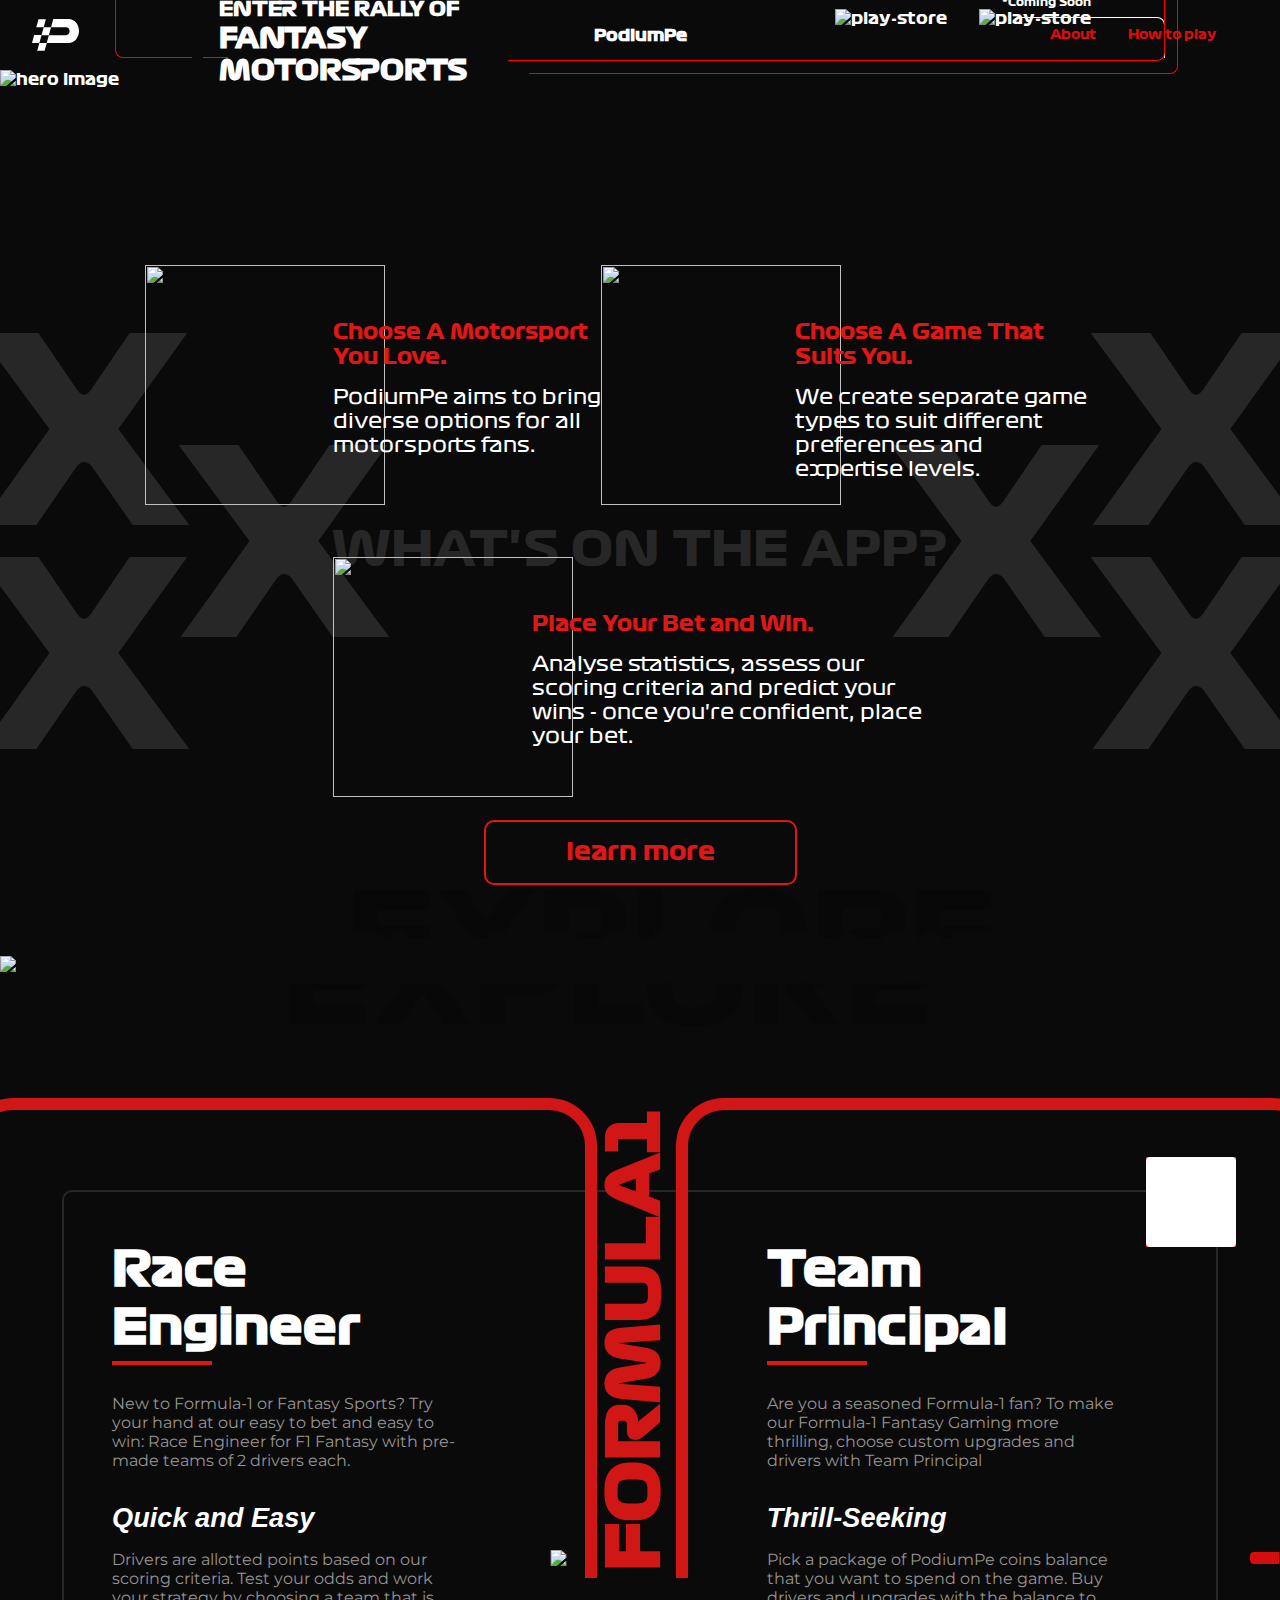
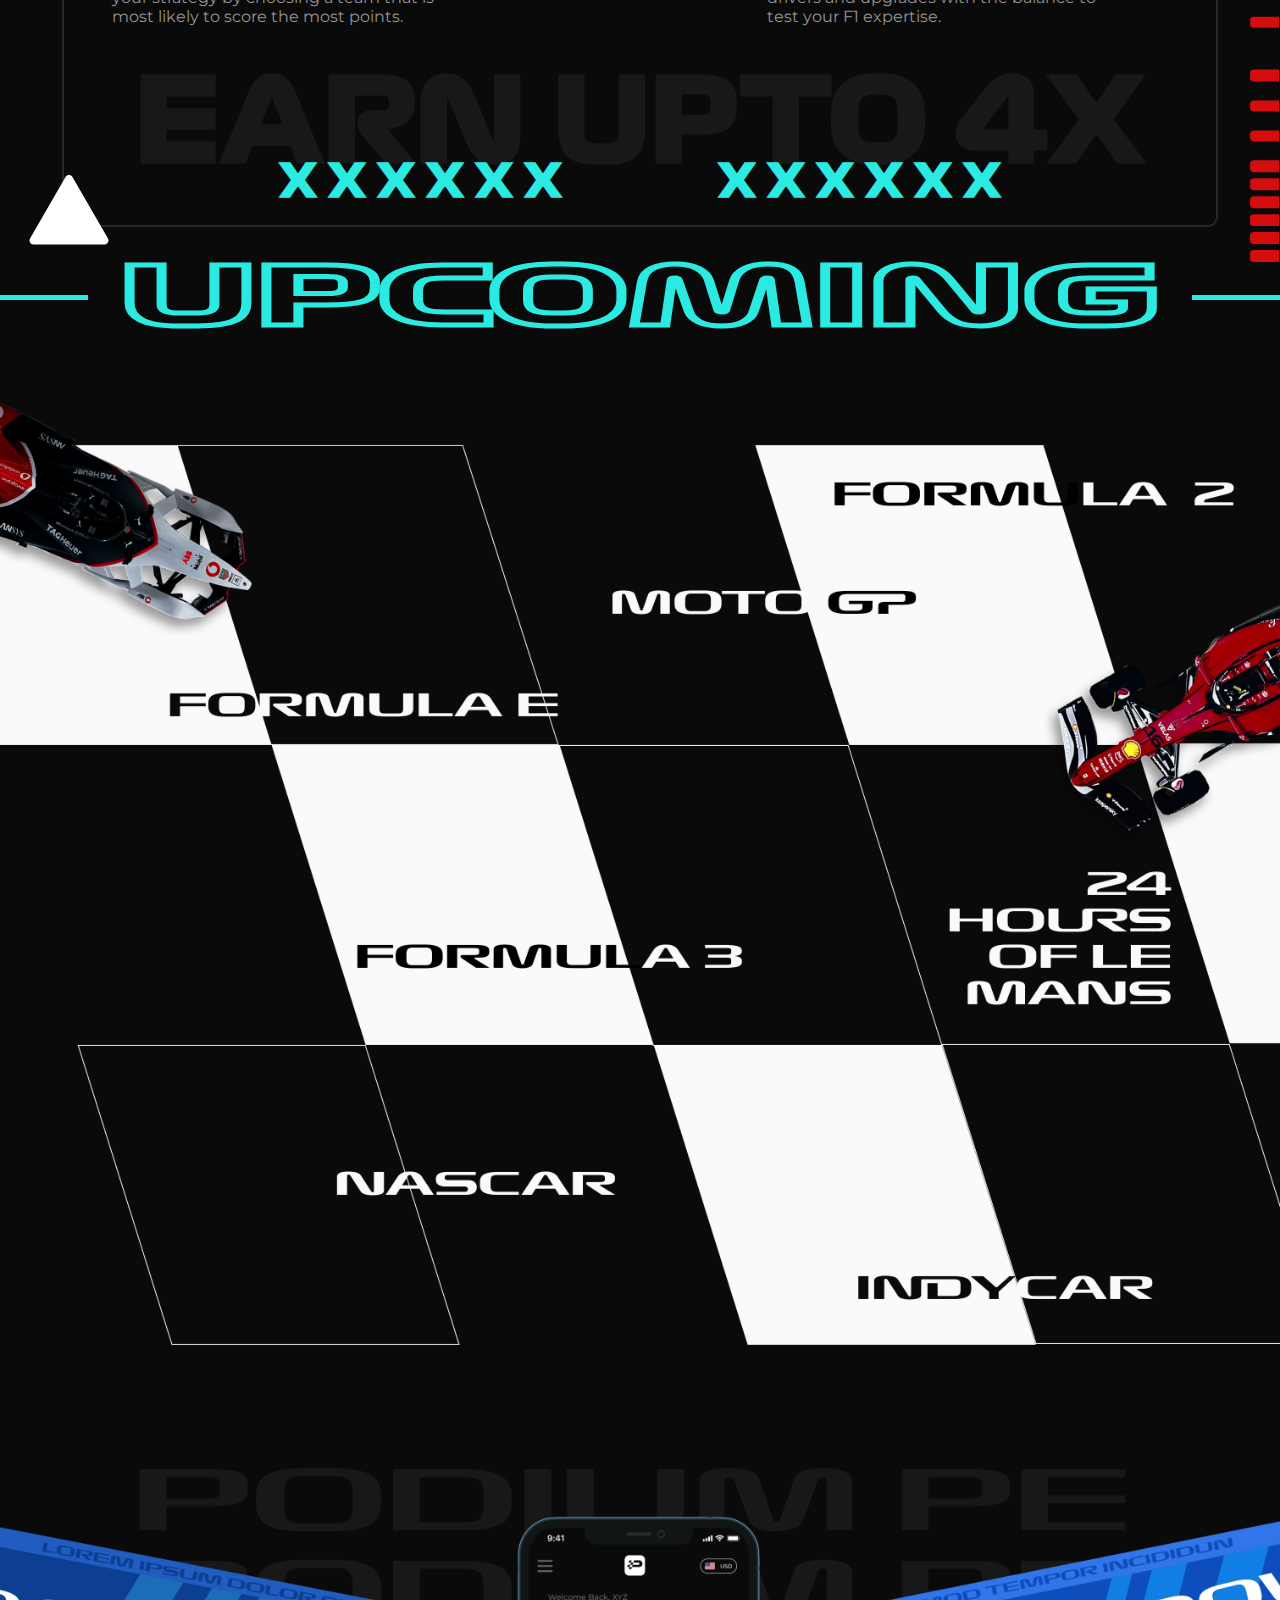
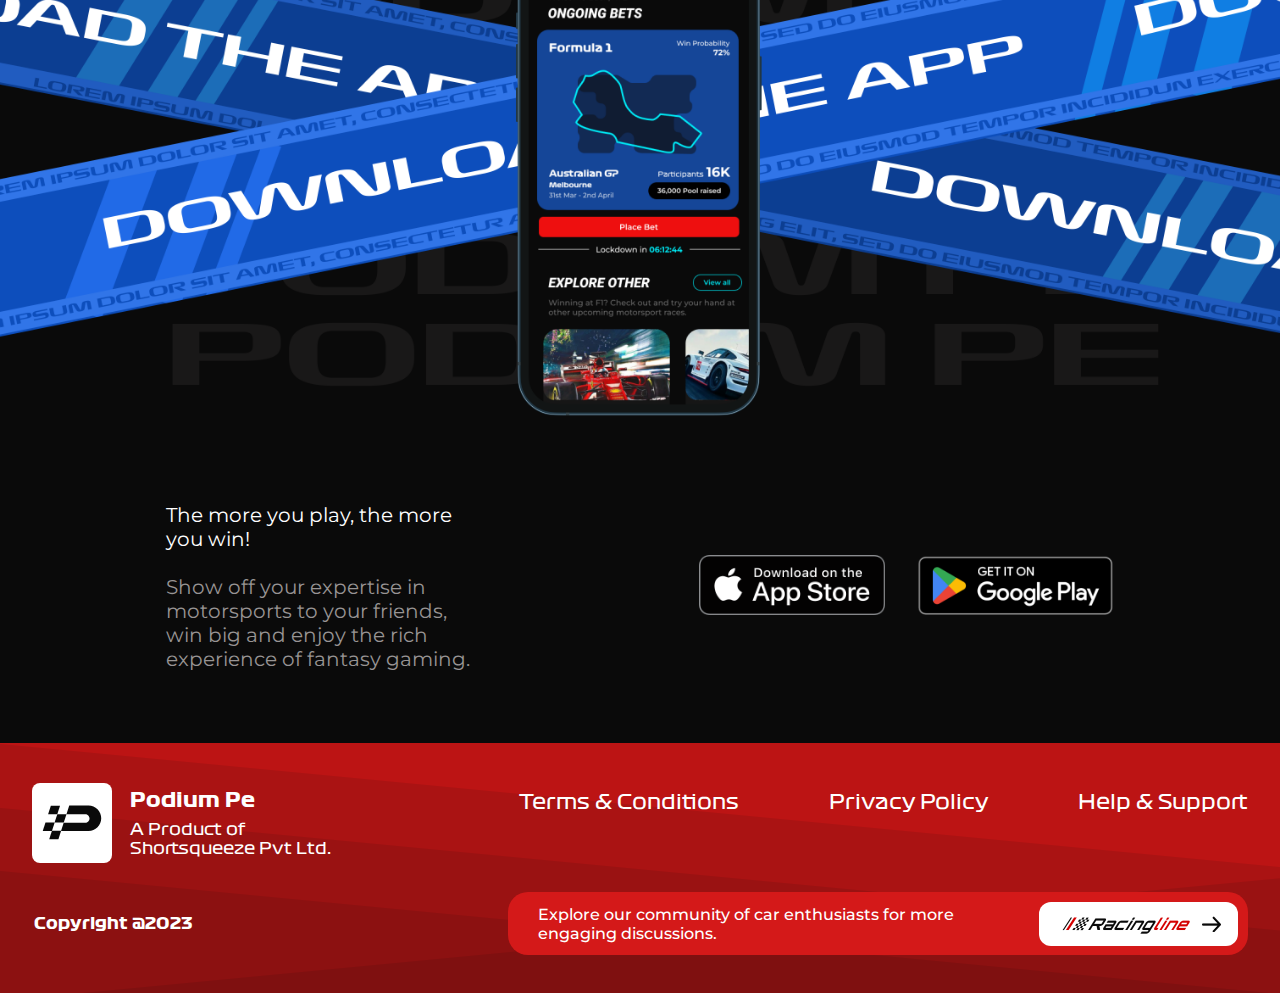
==== commit bd7d3b25: "Merge pull request #35 from Vinay1126/main" ====
--- a/index.html
+++ b/index.html
@@ -550,7 +550,10 @@
         </p>
         <div id="download-options-wrapper">
           <img class="download-options" src="./assets/images/app-store.png" alt="play-store" loading="lazy" />
-          <img class="download-options" src="./assets/images/play-store.png" alt="play-store" loading="lazy" />
+          <div class="dow-arrow"">
+            <img class="download-options" src="./assets/images/play-store.png" alt="play-store" loading="lazy" />
+            <p>>>>>>>>>>>>>></p>
+          </div>
         </div>
       </div>
     </section>
--- a/assets/styles/styles.css
+++ b/assets/styles/styles.css
@@ -37,8 +37,7 @@
 .learn-more-a {
   text-decoration: none;
   cursor: pointer;
-  display: table;
-  margin: auto;
+  display: inline-block;
 }
 
 header > #logo {
@@ -589,6 +588,7 @@
   width: 100%;
   margin-top: 4.5rem;
   margin-bottom: 3rem;
+  text-align: center;
 }
 
 #learn-more {
@@ -2586,3 +2586,11 @@
     font-size: 13px;
   }
 }
+
+
+@media(min-width: 780px){
+
+  .dow-arrow p{
+    display: none;
+  }
+}--- a/assets/styles/mobile.css
+++ b/assets/styles/mobile.css
@@ -9,6 +9,11 @@
   padding-right: 1.5rem;
 }
 
+@font-face {
+  font-family: "Poppins1";
+  src: url("../font/Poppins-ExtraLight.ttf") format("truetype");
+}
+
 .foot-link-div {
   padding-left: 1rem;
   padding-right: 1rem;
@@ -99,13 +104,13 @@
     flex-direction: column;
     cursor: pointer;
     justify-content: space-between;
-
-    .menu-bar {
-      display: block;
-      height: 3px;
-      width: 100%;
-      background-color: #ffffff;
-    }
+  }
+
+  .menu-bar {
+    display: block;
+    height: 3px;
+    width: 100%;
+    background-color: #ffffff;
   }
 
   nav {
@@ -266,6 +271,7 @@
 
   .download-options-m:last-child {
     width: 230px;
+    height: auto;
     margin-top: 15px;
   }
 
@@ -453,13 +459,37 @@
   }
 
   #download-options-wrapper {
-    flex-direction: column;
+    /* flex-direction: column; */
     gap: 20px;
+    margin-left: auto;
+  }
+
+  .dow-arrow {
+    display: flex;
+    justify-content: center;
+    align-items: center;
+  }
+
+  .dow-arrow img{
+    height: 56.5%;
+  }
+
+  .dow-arrow p{
+    color: #282828;
+    font-size: 6rem;
+    font-weight: bolder;
+    font-family: Poppins1;
+    /* overflow: hidden; */
+    margin-left: -1.3rem;
+    letter-spacing: -1rem;
+
   }
 
   .download-options {
     width: 250px !important;
     height: auto;
+    margin: auto;
+    z-index: 2;
   }
 
   footer {
@@ -929,6 +959,58 @@
   }
 }
 
+@media(max-width: 710px){
+  .download-options{
+    width: 220px !important;
+  }
+  .dow-arrow p{
+    font-size: 5rem;
+    margin-top: 10px;
+  }
+  .dow-arrow img{
+    height: 55%;
+  }
+}
+
+@media(max-width: 640px){
+  .download-options{
+    width: 200px !important;
+  }
+  .dow-arrow p{
+    font-size: 4.5rem;
+    margin-top: 10px;
+    letter-spacing: -.7rem;
+  }
+}
+
+@media(max-width: 580px){
+  .download-options{
+    width: 190px !important;
+  }
+  .dow-arrow p{
+    font-size: 4.5rem;
+    margin-top: 10px;
+    letter-spacing: -.7rem;
+  }
+  .dow-arrow img{
+    height: 52%;
+  }
+}
+
+@media(max-width: 540px){
+  .download-options{
+    width: 170px !important;
+  }
+  .dow-arrow p{
+    font-size: 3.7rem;
+    margin-top: 10px;
+    letter-spacing: -.7rem;
+  }
+  .dow-arrow img{
+    height: 55%;
+  }
+}
+
 @media (max-width: 508px) {
   .li-underln {
     padding-top: 0.4rem;
@@ -955,6 +1037,32 @@
   .r-div {
     margin-right: -2.5rem;
   }
+
+  .download-options{
+    width: 155px !important;
+  }
+  .dow-arrow p{
+    font-size: 3.8rem;
+    margin-top: 10px;
+    letter-spacing: -.7rem;
+  }
+  .dow-arrow img{
+    height: 48%;
+  }
+}
+
+@media(max-width: 440px){
+  .download-options{
+    width: 140px !important;
+  }
+  .dow-arrow p{
+    font-size: 3.5rem;
+    margin-top: 5px;
+    letter-spacing: -.7rem;
+  }
+  .dow-arrow img{
+    height: 48%;
+  }
 }
 
 @media (max-width: 425px) {
@@ -968,6 +1076,20 @@
 
   .r-div {
     margin-right: -1.8rem;
+  }
+}
+
+@media(max-width: 400px){
+  .download-options{
+    width: 120px !important;
+  }
+  .dow-arrow p{
+    font-size: 3rem;
+    margin-top: 5px;
+    letter-spacing: -.55rem;
+  }
+  .dow-arrow img{
+    height: 48%;
   }
 }
 
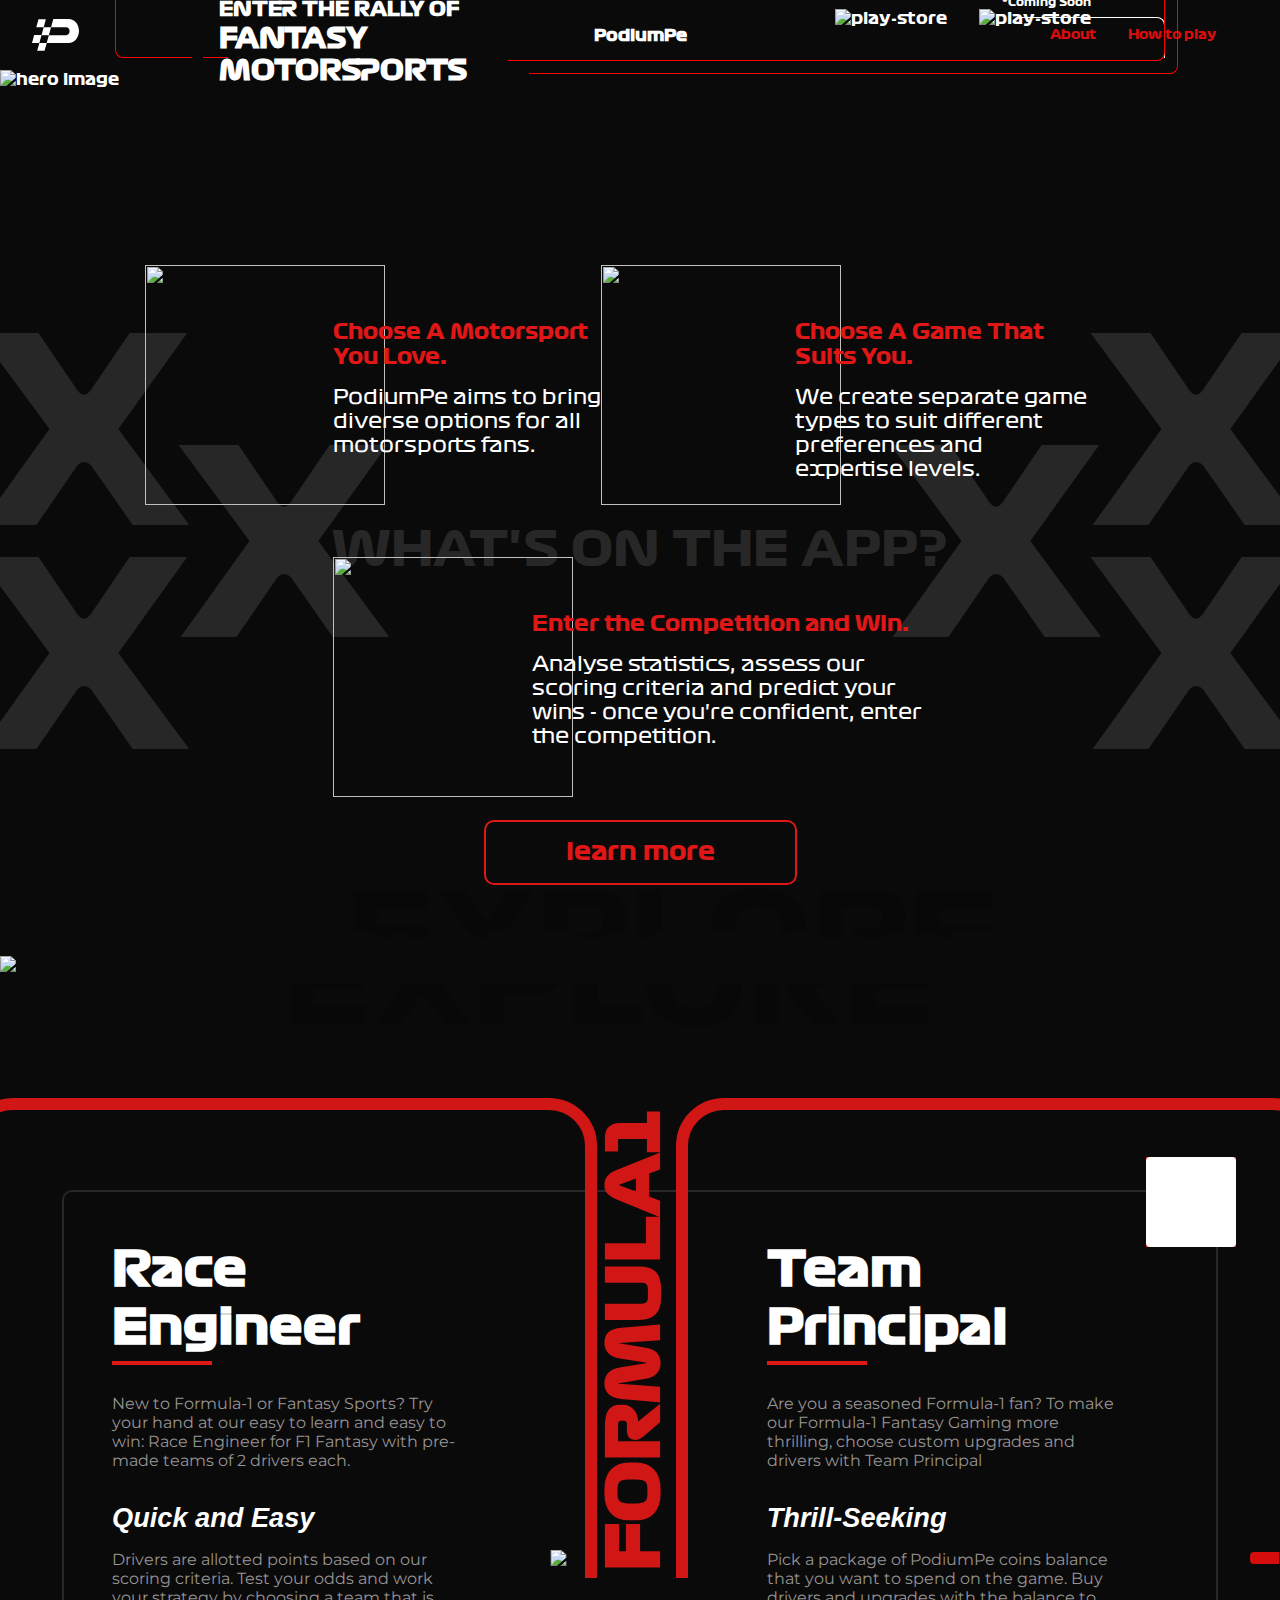
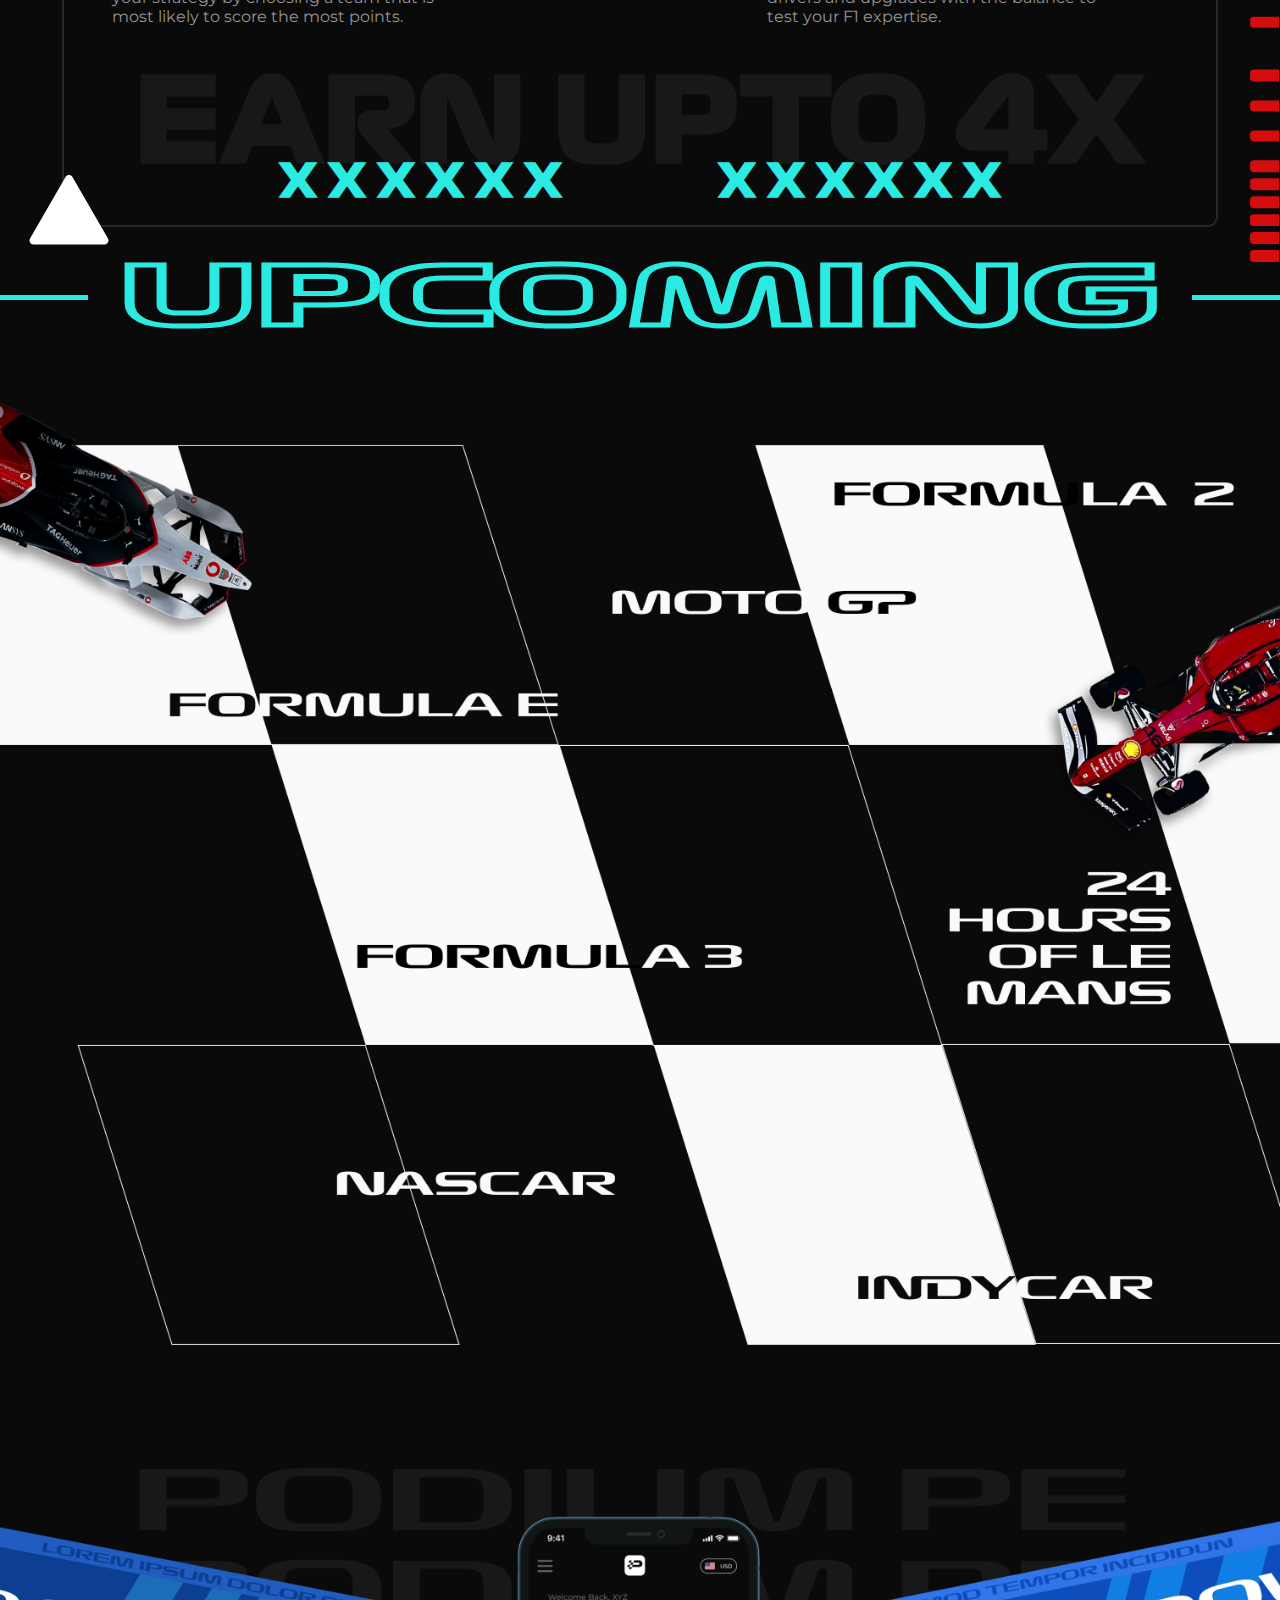
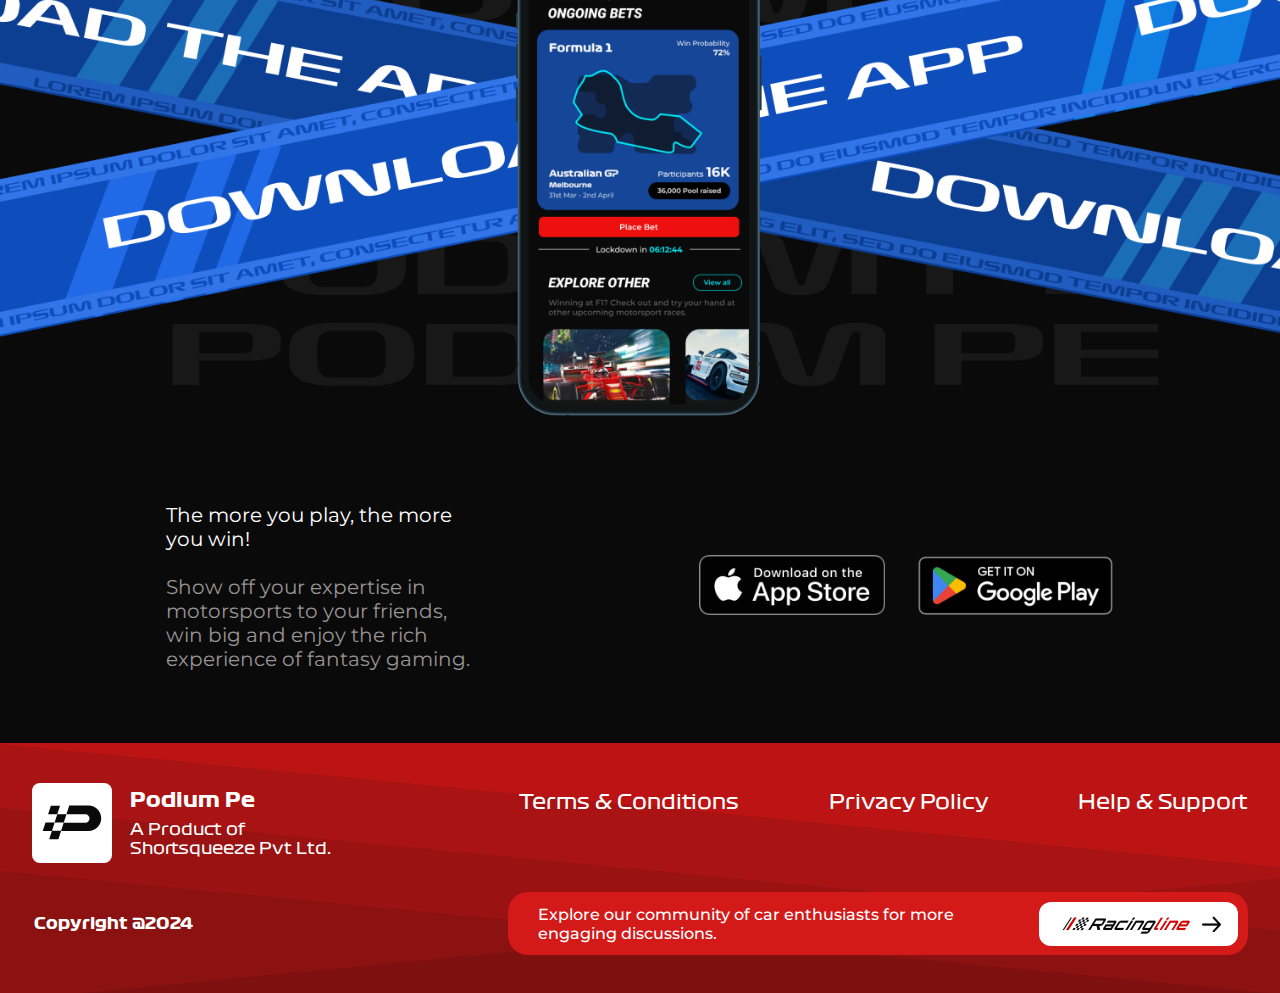
==== commit c209fdec: "Update index.html" ====
--- a/index.html
+++ b/index.html
@@ -233,10 +233,10 @@
                   <img src="./assets/images/Group 9039.png" />
                 </div>
                 <div class="text-card pd-1 card-3">
-                  <p class="card-title card-title-3">Place Your Bet and Win.</p>
+                  <p class="card-title card-title-3">Enter the Competition and Win.</p>
                   <p class="text text-3">
                     Analyse statistics, assess our scoring criteria and
-                    predict your wins - once you're confident, place your bet.
+                    predict your wins - once you're confident, enter the competition.
                   </p>
                 </div>
               </div>
@@ -247,25 +247,6 @@
           </div>
         </div>
       </div>
-
-      <!-- <div class="port">
-          <div class="port-x">
-            <h1 class="port-x-first">X</h1>
-            <h1 class="port-x-second">X</h1>
-          </div>
-          <div class="port-text">
-            <h1>X</h1>
-            <h2>WHAT'S ON THE APP?</h2>
-            <h1>X</h1>
-          </div>
-          <div class="port-end">
-            <h1 class="port-end-first">X</h1>
-            <h1 class="port-end-second">X</h1>
-          </div>
-        </div> -->
-      <!-- <img src="./assets/images/xpic1.svg" /> -->
-
-      <!-- <img src="./assets/images/whats-it.svg" id="whats-it" /> -->
       <div id="porfolio-content-wrapper-m">
         <div class="x-mb-left">
           <div class="x-mb-element x-mb-left-first">X</div>
@@ -318,11 +299,11 @@
             <div class="num-card-num-img">
               <img src="./assets/images/mobile/3bluemobile.png" />
             </div>
-            <div class="num-card-heading">Place Your Bet and Win.</div>
+            <div class="num-card-heading">Enter the Competition and Win.</div>
           </div>
           <div class="num-card-row2">
             Analyse statistics, assess our scoring criteria and predict your
-            wins - once you're confident, place your bet.
+            wins - once you're confident, enter the competition.
           </div>
         </div>
         <a href="./how-to-play.html" class="learn-more-mobile"><button id="num-card-more-btn">learn more</button></a>
@@ -359,7 +340,7 @@
                 </div>
                 <p>
                   New to Formula-1 or Fantasy Sports? Try your hand at our
-                  easy to bet and easy to win: Race Engineer for F1
+                  easy to learn and easy to win: Race Engineer for F1
                   Fantasy with pre-made teams of 2 drivers each.
                 </p>
                 <h4>Quick and Easy</h4>
@@ -410,7 +391,7 @@
           <h4>Race Engineer</h4>
           <p>
             New to Formula-1 or Fantasy Sports? Try your hand at our easy to
-            bet and easy to win: Race Engineer for F1 Fantasy with
+            learn and easy to win: Race Engineer for F1 Fantasy with
             pre-made teams of 2 drivers each.
           </p>
           <h6>Quick and Easy</h6>
@@ -589,7 +570,7 @@
         </div>
       </div>
       <div class="footer-content-bottom">
-          <div id="copyright">Copyright @2023</div>
+          <div id="copyright">Copyright @2024</div>
           <div id="pm-card">
             <p id="pm-card-text">
               Explore our community of car enthusiasts for more engaging discussions.
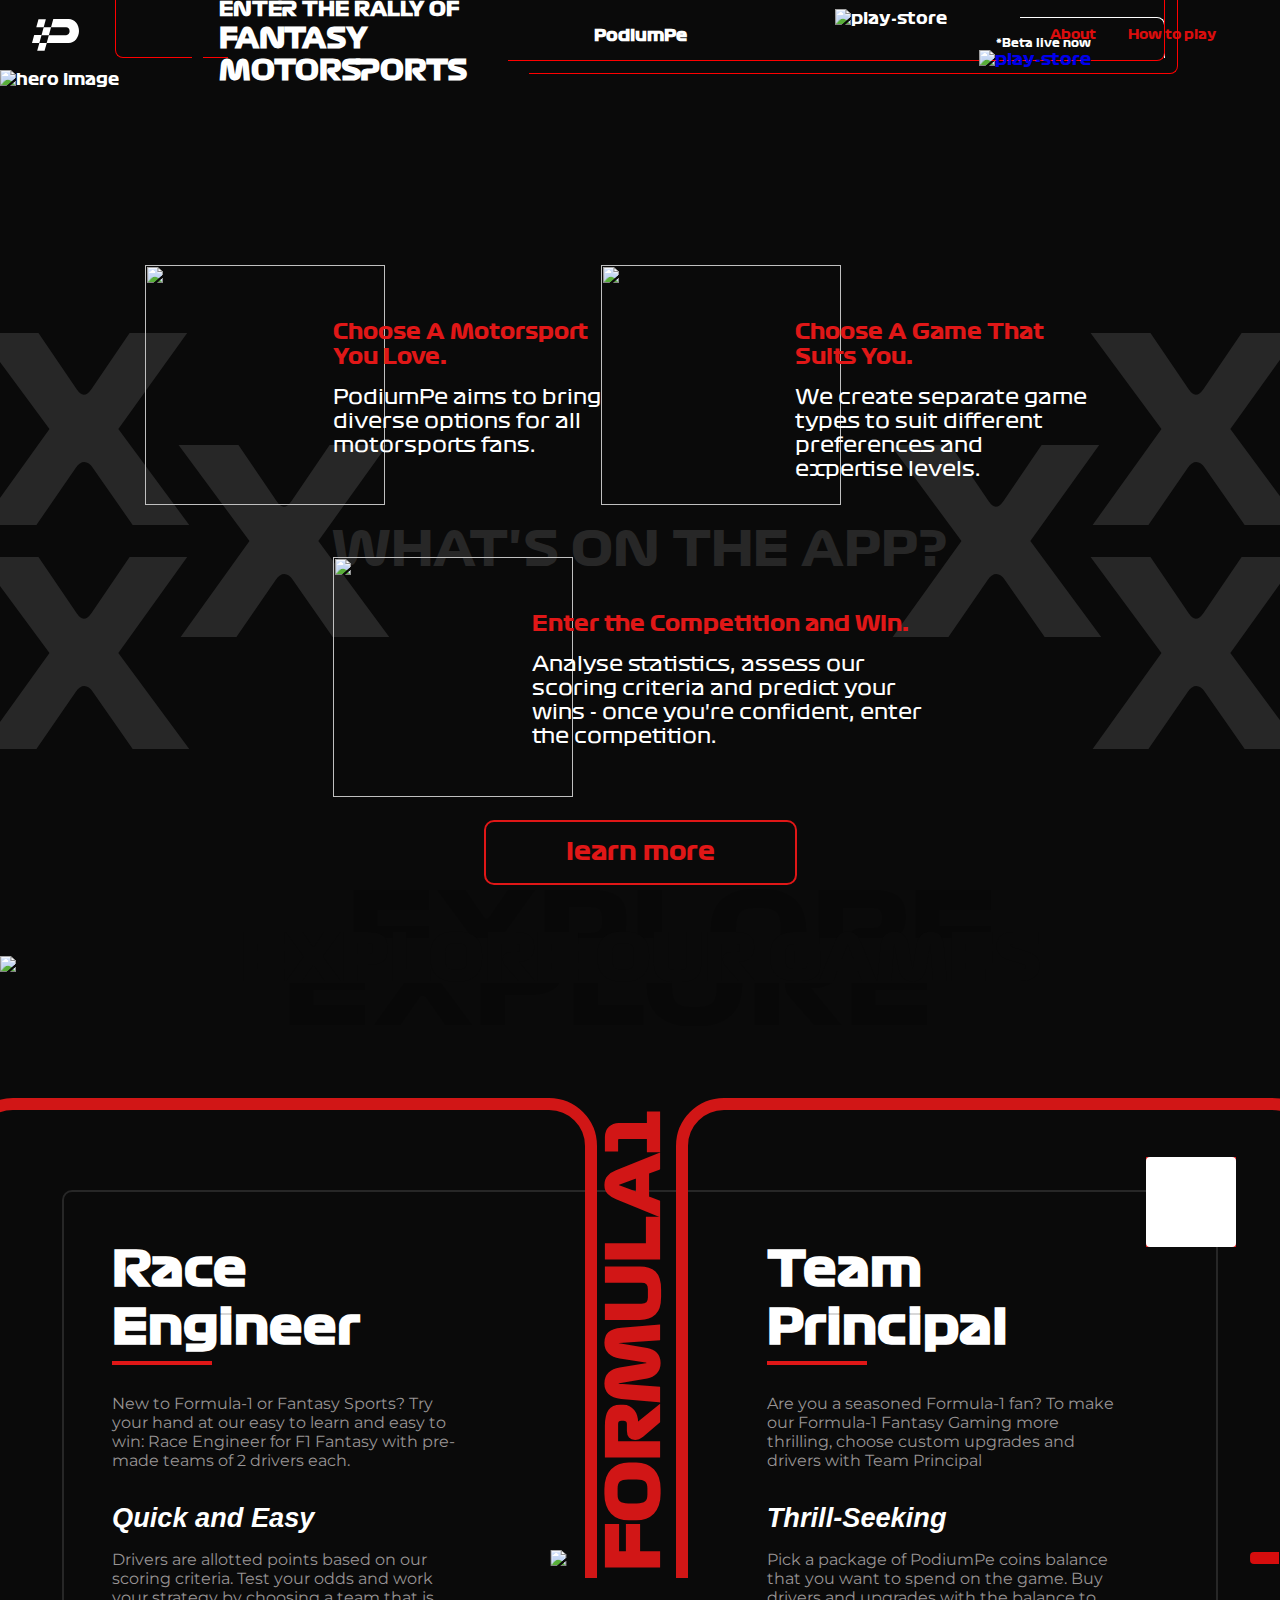
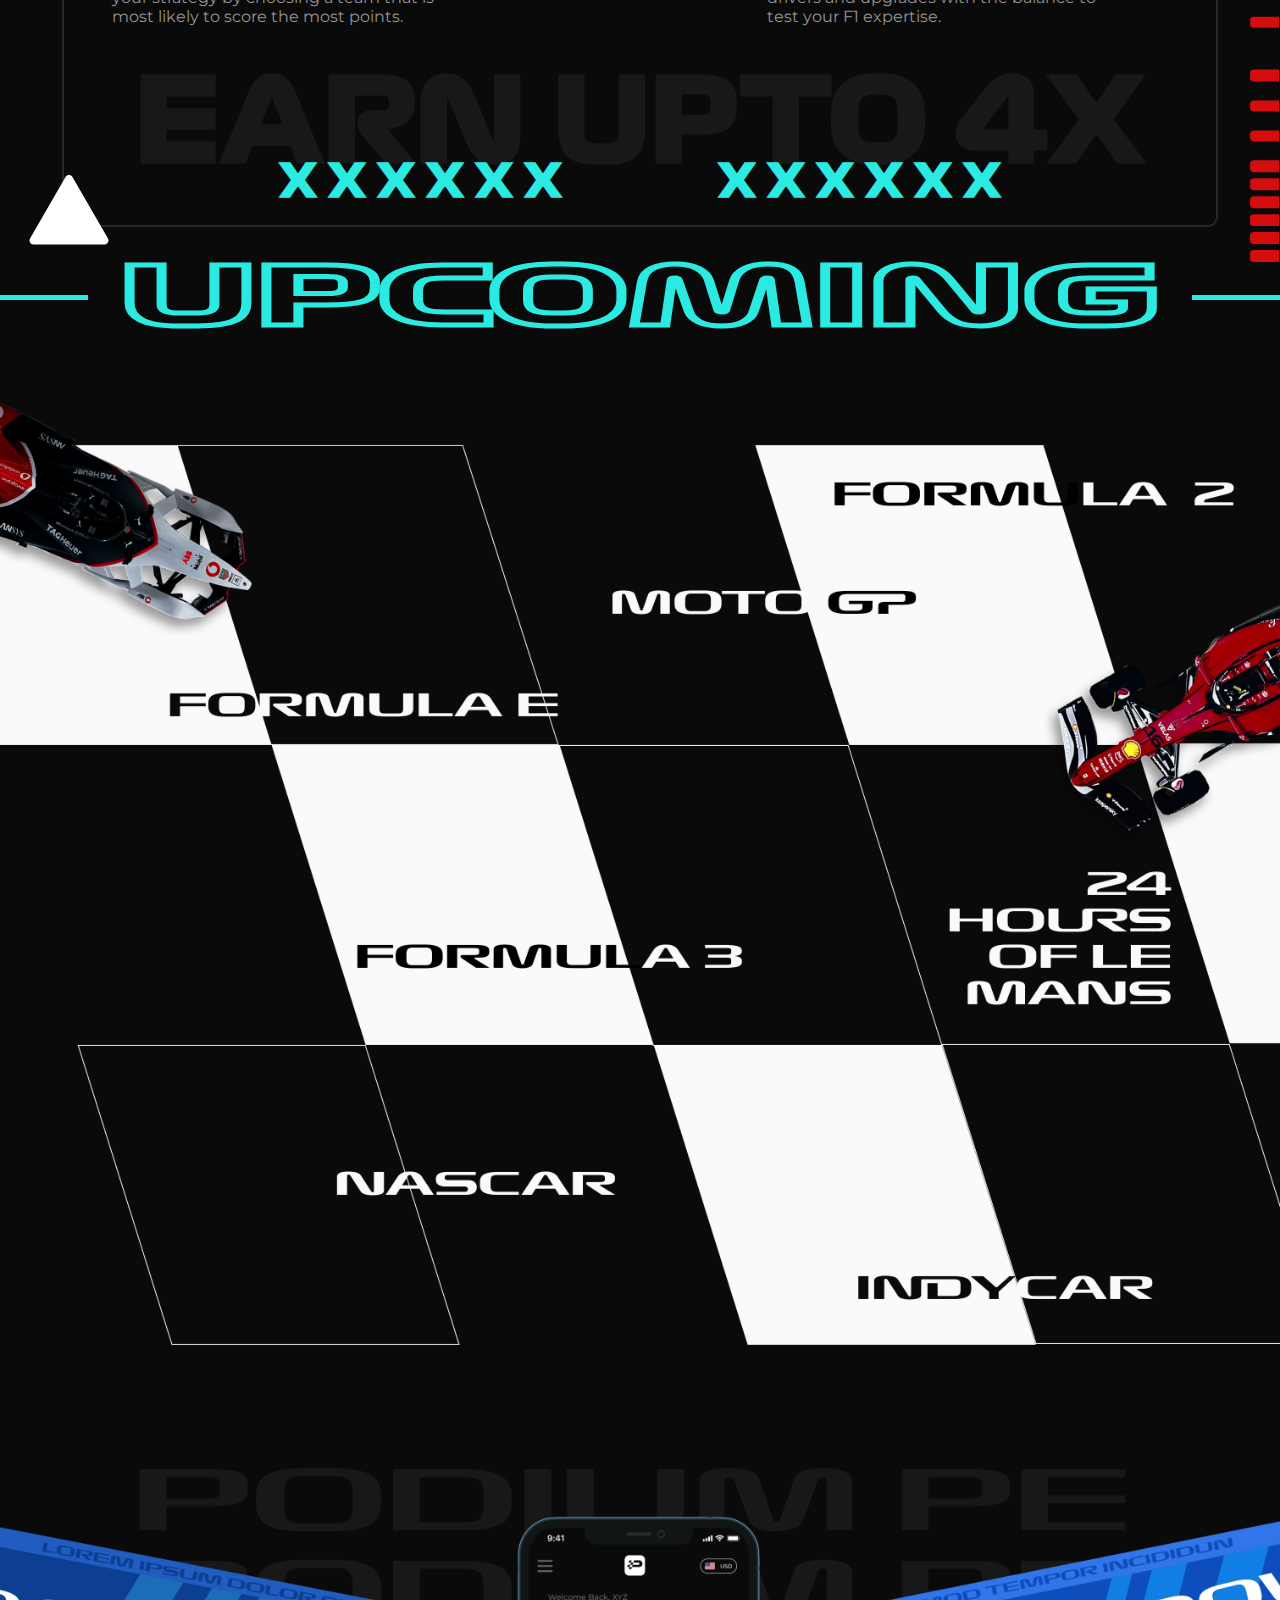
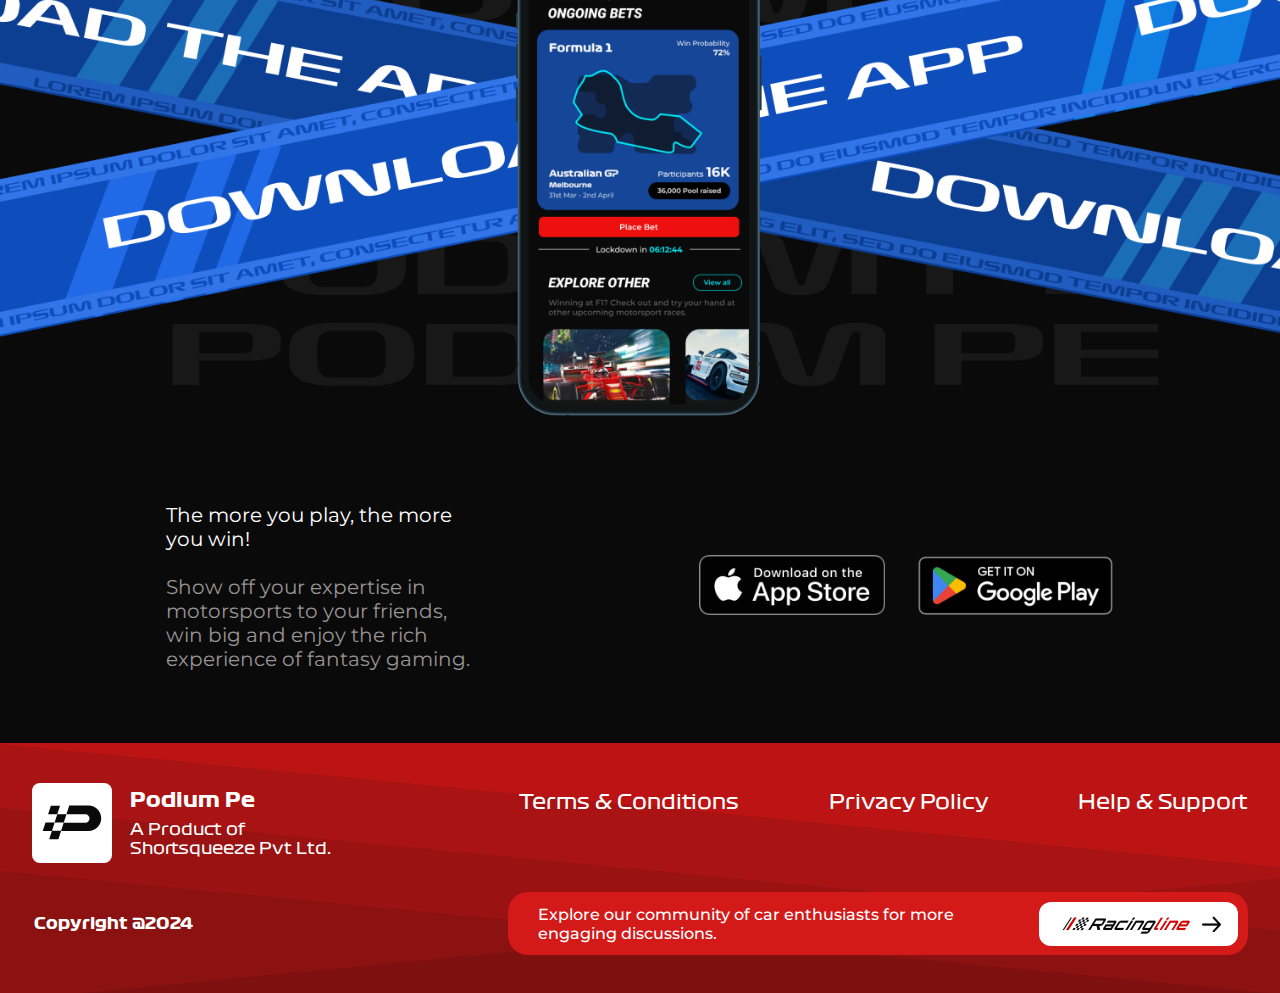
==== commit dbdc3b24: "added changes to the code" ====
--- a/index.html
+++ b/index.html
@@ -2,641 +2,584 @@
 <html lang="en">
 
 <head>
-  <meta charset="UTF-8" />
-  <meta name="viewport" content="width=device-width, initial-scale=1.0" />
-  <title>PodiumPe | Racing is our religion</title>
-  <meta name="description"
-    content="Rev up your fantasy gaming experience with PodiumPe - the ultimate online platform dedicated to motorsport enthusiasts! Create your dream team, compete against fellow fans, and conquer the virtual racetrack. Get in pole position and fuel your passion for motorsport with PodiumPe!">
-  <meta name="keywords" content="Formula1, Racing, motorsports, fantasy motorsports">
-  <link rel="icon" type="image/x-icon" href="./assets/images/favicon.ico">
-  <link rel="stylesheet" href="./assets/styles/styles.css" />
-  <link rel="stylesheet" href="./assets/styles/mobile.css" />
+    <meta charset="UTF-8" />
+    <meta name="viewport" content="width=device-width, initial-scale=1.0" />
+    <title>PodiumPe | Racing is our religion</title>
+    <meta name="description"
+        content="Rev up your fantasy gaming experience with PodiumPe - the ultimate online platform dedicated to motorsport enthusiasts! Create your dream team, compete against fellow fans, and conquer the virtual racetrack. Get in pole position and fuel your passion for motorsport with PodiumPe!">
+    <meta name="keywords" content="Formula1, Racing, motorsports, fantasy motorsports">
+    <link rel="icon" type="image/x-icon" href="./assets/images/favicon.ico">
+    <link rel="stylesheet" href="./assets/styles/styles.css" />
+    <link rel="stylesheet" href="./assets/styles/mobile.css" />
 </head>
 
-  <body>
+<body>
     <header class="header">
-      <img
-        id="logo"
-        src="./assets/images/logo2.svg"
-        alt="logo"
-        loading="lazy"
-      />
-      <h4 class="pp-shift">PodiumPe</h4>
-      <nav>
-        <svg
-          class="close"
-          xmlns="http://www.w3.org/2000/svg"
-          width="27"
-          height="27"
-          viewBox="0 0 27 27"
-          fill="none"
-        >
-          <path
-            d="M2 24.6274L24.6274 2.00002"
-            stroke="white"
-            stroke-width="4"
-          />
-          <path d="M2 2L24.6274 24.6274" stroke="white" stroke-width="4" />
-        </svg>
-        <div class="navbar-menu">
-          <img
-            id="navbarlogo"
-            src="./assets/images/res-navbar.svg"
-            alt="logo"
-            loading="lazy"
-          />
-          <h4 class="pp-title">PodiumPe</h4>
-          <div class="res-line"></div>
-          <ul id="nav-menu">
-            <a class="navbar-active res-link"  href="./index.html">
-              <img class="navbar-polygon" src="./assets/images/Polygon .png" alt="polygon">
-              <li class="li-active">Home</li>
-            </a>
-            <a href="./about.html">
-              <li>About</li>
-            </a>
-            <a href="./how-to-play.html">
-              <li>How to play</li>
-            </a>
-            <a class="res-link" href="./TermsAndService.html">
-              <li>Terms & Policies</li>
-            </a>
-          </ul>
-          <svg
-            class="res-x-logo"
-            xmlns="http://www.w3.org/2000/svg"
-            width="228"
-            height="38"
-            viewBox="0 0 228 38"
-            fill="none"
-          >
-            <path
-              d="M114.602 25.8818L114.613 25.89L114.624 25.8976C114.858 26.0514 115.073 26.2613 115.268 26.5366C115.269 26.5368 115.269 26.5369 115.269 26.5371L122.85 37.2881L123 37.5H123.259H134H134.998L134.4 36.7005L121.158 18.9957L134.016 1.29384L134.592 0.5H133.611H122.676H122.413L122.264 0.716804L114.975 11.3217C114.777 11.6005 114.581 11.7867 114.394 11.9025L114.38 11.9106L114.368 11.9194C114.223 12.0215 114.105 12.0598 114.009 12.0668C113.884 12.0429 113.743 11.984 113.583 11.8714C113.417 11.7539 113.247 11.5782 113.078 11.3283L113.078 11.3282L113.075 11.3248L105.785 0.716804L105.636 0.5H105.373H94H93.0016L93.5996 1.29947L106.842 19.0043L93.9843 36.7062L93.4077 37.5H94.3888H104.984H105.245L105.395 37.2857L112.879 26.5337L112.884 26.5263L112.889 26.5188C113.083 26.219 113.285 26.0293 113.487 25.9184L113.505 25.9087L113.522 25.8976C113.759 25.7412 113.94 25.692 114.073 25.692C114.246 25.692 114.419 25.7464 114.602 25.8818Z"
-              stroke="#00EEF9"
-            />
-            <path
-              d="M171.29 30.0442L171.301 30.0523L171.313 30.0598C171.444 30.1449 171.569 30.263 171.684 30.4227C171.684 30.4229 171.684 30.423 171.684 30.4231L176.612 37.2915L176.762 37.5H177.018H184H185.009L184.398 36.6972L175.874 25.4956L184.149 14.2972L184.738 13.5H183.747H176.639H176.379L176.229 13.7135L171.493 20.4877C171.375 20.6507 171.264 20.751 171.167 20.8099L171.154 20.8178L171.142 20.8264C171.084 20.8664 171.042 20.8819 171.014 20.8876C170.964 20.8747 170.902 20.8478 170.827 20.7958C170.74 20.7354 170.644 20.6401 170.543 20.4943L170.543 20.4943L170.541 20.4908L165.802 13.7135L165.653 13.5H165.392H158H156.991L157.602 14.3028L166.126 25.5044L157.851 36.7028L157.262 37.5H158.253H165.14H165.398L165.548 37.289L170.413 30.4197L170.418 30.4123L170.423 30.4048C170.536 30.2324 170.647 30.1342 170.748 30.0801L170.765 30.0706L170.782 30.0598C170.917 29.9721 171.003 29.956 171.047 29.956C171.121 29.956 171.198 29.9773 171.29 30.0442Z"
-              stroke="#00EEF9"
-            />
-            <path
-              d="M216.588 32.6046L216.599 32.6126L216.611 32.6201C216.677 32.6627 216.743 32.7239 216.807 32.8125C216.807 32.8126 216.807 32.8128 216.807 32.8129L220.029 37.292L220.179 37.5H220.435H225H226.01L225.398 36.6967L219.904 29.4956L225.237 22.2976L225.827 21.5H224.835H220.187H219.927L219.778 21.713L216.682 26.1298C216.615 26.2215 216.559 26.2687 216.52 26.2922L216.507 26.3001L216.505 26.3017C216.499 26.298 216.492 26.2937 216.485 26.2888C216.449 26.2638 216.4 26.2182 216.344 26.1364L216.344 26.1364L216.341 26.133L213.243 21.713L213.094 21.5H212.834H208H206.99L207.602 22.3033L213.096 29.5044L207.763 36.7024L207.173 37.5H208.165H212.668H212.926L213.076 37.2895L216.257 32.8095L216.262 32.8021L216.267 32.7946C216.329 32.7005 216.382 32.6591 216.417 32.6403L216.434 32.6309L216.451 32.6201C216.501 32.5875 216.528 32.5811 216.533 32.58C216.542 32.5802 216.558 32.5825 216.588 32.6046Z"
-              stroke="#00EEF9"
-            />
-            <path
-              d="M11.5883 32.6046L11.5994 32.6126L11.611 32.6201C11.6769 32.6627 11.743 32.7239 11.8071 32.8125C11.8072 32.8126 11.8073 32.8128 11.8074 32.8129L15.0291 37.292L15.1787 37.5H15.435H20H21.0103L20.3975 36.6967L14.9038 29.4956L20.2365 22.2976L20.8275 21.5H19.8348H15.1871H14.927L14.7777 21.713L11.6815 26.1298C11.6148 26.2215 11.5589 26.2687 11.52 26.2922L11.507 26.3001L11.5047 26.3017C11.4987 26.298 11.492 26.2937 11.4849 26.2888C11.4488 26.2638 11.4001 26.2182 11.3438 26.1364L11.3438 26.1364L11.3414 26.133L8.24296 21.713L8.09365 21.5H7.83354H3H1.98966L2.60247 22.3033L8.09622 29.5044L2.76349 36.7024L2.17255 37.5H3.16525H7.66829H7.92648L8.07597 37.2895L11.257 32.8095L11.2622 32.8021L11.2672 32.7946C11.329 32.7005 11.3818 32.6591 11.4167 32.6403L11.4342 32.6309L11.451 32.6201C11.5014 32.5875 11.5278 32.5811 11.5334 32.58C11.5421 32.5802 11.5579 32.5825 11.5883 32.6046Z"
-              stroke="#00EEF9"
-            />
-            <path
-              d="M57.2902 30.0442L57.3013 30.0523L57.3128 30.0598C57.4444 30.1449 57.5688 30.263 57.6841 30.4227C57.6842 30.4229 57.6843 30.423 57.6844 30.4231L62.612 37.2915L62.7616 37.5H63.0182H70H71.0088L70.3979 36.6972L61.874 25.4956L70.1494 14.2972L70.7385 13.5H69.7473H62.6391H62.3786L62.2294 13.7135L57.4928 20.4877C57.3748 20.6507 57.2642 20.751 57.1671 20.8099L57.1541 20.8178L57.1416 20.8264C57.084 20.8664 57.0423 20.8819 57.0137 20.8876C56.9638 20.8747 56.9019 20.8478 56.8268 20.7958C56.7397 20.7354 56.6435 20.6401 56.5434 20.4943L56.5434 20.4943L56.541 20.4908L51.8022 13.7135L51.653 13.5H51.3925H44H42.9912L43.6021 14.3028L52.126 25.5044L43.8506 36.7028L43.2615 37.5H44.2527H51.1397H51.3983L51.5478 37.289L56.4129 30.4197L56.4181 30.4123L56.423 30.4048C56.536 30.2324 56.6472 30.1342 56.7477 30.0801L56.7652 30.0706L56.782 30.0598C56.9174 29.9721 57.0029 29.956 57.0474 29.956C57.1206 29.956 57.1982 29.9773 57.2902 30.0442Z"
-              stroke="#00EEF9"
-            />
-          </svg>
-          <div class="res-footer"><span class="copywrite">©</span>  Shortsqueeze Pvt Ltd. 2023</div>
-        </div>
-      </nav>
-      <div id="hamburger-menu-wrapper">
-        <span class="menu-bar"></span>
-        <span class="menu-bar"></span>
-        <span class="menu-bar"></span>
-      </div>
+        <img id="logo" src="./assets/images/logo2.svg" alt="logo" loading="lazy" />
+        <h4 class="pp-shift">PodiumPe</h4>
+        <nav>
+            <svg class="close" xmlns="http://www.w3.org/2000/svg" width="27" height="27" viewBox="0 0 27 27"
+                fill="none">
+                <path d="M2 24.6274L24.6274 2.00002" stroke="white" stroke-width="4" />
+                <path d="M2 2L24.6274 24.6274" stroke="white" stroke-width="4" />
+            </svg>
+            <div class="navbar-menu">
+                <img id="navbarlogo" src="./assets/images/res-navbar.svg" alt="logo" loading="lazy" />
+                <h4 class="pp-title">PodiumPe</h4>
+                <div class="res-line"></div>
+                <ul id="nav-menu">
+                    <a class="navbar-active res-link" href="./index.html">
+                        <img class="navbar-polygon" src="./assets/images/Polygon .png" alt="polygon">
+                        <li class="li-active">Home</li>
+                    </a>
+                    <a href="./about.html">
+                        <li>About</li>
+                    </a>
+                    <a href="./how-to-play.html">
+                        <li>How to play</li>
+                    </a>
+                    <a class="res-link" href="./TermsAndService.html">
+                        <li>Terms & Policies</li>
+                    </a>
+                </ul>
+                <svg class="res-x-logo" xmlns="http://www.w3.org/2000/svg" width="228" height="38" viewBox="0 0 228 38"
+                    fill="none">
+                    <path
+                        d="M114.602 25.8818L114.613 25.89L114.624 25.8976C114.858 26.0514 115.073 26.2613 115.268 26.5366C115.269 26.5368 115.269 26.5369 115.269 26.5371L122.85 37.2881L123 37.5H123.259H134H134.998L134.4 36.7005L121.158 18.9957L134.016 1.29384L134.592 0.5H133.611H122.676H122.413L122.264 0.716804L114.975 11.3217C114.777 11.6005 114.581 11.7867 114.394 11.9025L114.38 11.9106L114.368 11.9194C114.223 12.0215 114.105 12.0598 114.009 12.0668C113.884 12.0429 113.743 11.984 113.583 11.8714C113.417 11.7539 113.247 11.5782 113.078 11.3283L113.078 11.3282L113.075 11.3248L105.785 0.716804L105.636 0.5H105.373H94H93.0016L93.5996 1.29947L106.842 19.0043L93.9843 36.7062L93.4077 37.5H94.3888H104.984H105.245L105.395 37.2857L112.879 26.5337L112.884 26.5263L112.889 26.5188C113.083 26.219 113.285 26.0293 113.487 25.9184L113.505 25.9087L113.522 25.8976C113.759 25.7412 113.94 25.692 114.073 25.692C114.246 25.692 114.419 25.7464 114.602 25.8818Z"
+                        stroke="#00EEF9" />
+                    <path
+                        d="M171.29 30.0442L171.301 30.0523L171.313 30.0598C171.444 30.1449 171.569 30.263 171.684 30.4227C171.684 30.4229 171.684 30.423 171.684 30.4231L176.612 37.2915L176.762 37.5H177.018H184H185.009L184.398 36.6972L175.874 25.4956L184.149 14.2972L184.738 13.5H183.747H176.639H176.379L176.229 13.7135L171.493 20.4877C171.375 20.6507 171.264 20.751 171.167 20.8099L171.154 20.8178L171.142 20.8264C171.084 20.8664 171.042 20.8819 171.014 20.8876C170.964 20.8747 170.902 20.8478 170.827 20.7958C170.74 20.7354 170.644 20.6401 170.543 20.4943L170.543 20.4943L170.541 20.4908L165.802 13.7135L165.653 13.5H165.392H158H156.991L157.602 14.3028L166.126 25.5044L157.851 36.7028L157.262 37.5H158.253H165.14H165.398L165.548 37.289L170.413 30.4197L170.418 30.4123L170.423 30.4048C170.536 30.2324 170.647 30.1342 170.748 30.0801L170.765 30.0706L170.782 30.0598C170.917 29.9721 171.003 29.956 171.047 29.956C171.121 29.956 171.198 29.9773 171.29 30.0442Z"
+                        stroke="#00EEF9" />
+                    <path
+                        d="M216.588 32.6046L216.599 32.6126L216.611 32.6201C216.677 32.6627 216.743 32.7239 216.807 32.8125C216.807 32.8126 216.807 32.8128 216.807 32.8129L220.029 37.292L220.179 37.5H220.435H225H226.01L225.398 36.6967L219.904 29.4956L225.237 22.2976L225.827 21.5H224.835H220.187H219.927L219.778 21.713L216.682 26.1298C216.615 26.2215 216.559 26.2687 216.52 26.2922L216.507 26.3001L216.505 26.3017C216.499 26.298 216.492 26.2937 216.485 26.2888C216.449 26.2638 216.4 26.2182 216.344 26.1364L216.344 26.1364L216.341 26.133L213.243 21.713L213.094 21.5H212.834H208H206.99L207.602 22.3033L213.096 29.5044L207.763 36.7024L207.173 37.5H208.165H212.668H212.926L213.076 37.2895L216.257 32.8095L216.262 32.8021L216.267 32.7946C216.329 32.7005 216.382 32.6591 216.417 32.6403L216.434 32.6309L216.451 32.6201C216.501 32.5875 216.528 32.5811 216.533 32.58C216.542 32.5802 216.558 32.5825 216.588 32.6046Z"
+                        stroke="#00EEF9" />
+                    <path
+                        d="M11.5883 32.6046L11.5994 32.6126L11.611 32.6201C11.6769 32.6627 11.743 32.7239 11.8071 32.8125C11.8072 32.8126 11.8073 32.8128 11.8074 32.8129L15.0291 37.292L15.1787 37.5H15.435H20H21.0103L20.3975 36.6967L14.9038 29.4956L20.2365 22.2976L20.8275 21.5H19.8348H15.1871H14.927L14.7777 21.713L11.6815 26.1298C11.6148 26.2215 11.5589 26.2687 11.52 26.2922L11.507 26.3001L11.5047 26.3017C11.4987 26.298 11.492 26.2937 11.4849 26.2888C11.4488 26.2638 11.4001 26.2182 11.3438 26.1364L11.3438 26.1364L11.3414 26.133L8.24296 21.713L8.09365 21.5H7.83354H3H1.98966L2.60247 22.3033L8.09622 29.5044L2.76349 36.7024L2.17255 37.5H3.16525H7.66829H7.92648L8.07597 37.2895L11.257 32.8095L11.2622 32.8021L11.2672 32.7946C11.329 32.7005 11.3818 32.6591 11.4167 32.6403L11.4342 32.6309L11.451 32.6201C11.5014 32.5875 11.5278 32.5811 11.5334 32.58C11.5421 32.5802 11.5579 32.5825 11.5883 32.6046Z"
+                        stroke="#00EEF9" />
+                    <path
+                        d="M57.2902 30.0442L57.3013 30.0523L57.3128 30.0598C57.4444 30.1449 57.5688 30.263 57.6841 30.4227C57.6842 30.4229 57.6843 30.423 57.6844 30.4231L62.612 37.2915L62.7616 37.5H63.0182H70H71.0088L70.3979 36.6972L61.874 25.4956L70.1494 14.2972L70.7385 13.5H69.7473H62.6391H62.3786L62.2294 13.7135L57.4928 20.4877C57.3748 20.6507 57.2642 20.751 57.1671 20.8099L57.1541 20.8178L57.1416 20.8264C57.084 20.8664 57.0423 20.8819 57.0137 20.8876C56.9638 20.8747 56.9019 20.8478 56.8268 20.7958C56.7397 20.7354 56.6435 20.6401 56.5434 20.4943L56.5434 20.4943L56.541 20.4908L51.8022 13.7135L51.653 13.5H51.3925H44H42.9912L43.6021 14.3028L52.126 25.5044L43.8506 36.7028L43.2615 37.5H44.2527H51.1397H51.3983L51.5478 37.289L56.4129 30.4197L56.4181 30.4123L56.423 30.4048C56.536 30.2324 56.6472 30.1342 56.7477 30.0801L56.7652 30.0706L56.782 30.0598C56.9174 29.9721 57.0029 29.956 57.0474 29.956C57.1206 29.956 57.1982 29.9773 57.2902 30.0442Z"
+                        stroke="#00EEF9" />
+                </svg>
+                <div class="res-footer"><span class="copywrite">©</span> Shortsqueeze Pvt Ltd. 2023</div>
+            </div>
+        </nav>
+        <div id="hamburger-menu-wrapper">
+            <span class="menu-bar"></span>
+            <span class="menu-bar"></span>
+            <span class="menu-bar"></span>
+        </div>
     </header>
     <main id="main">
-      <section id="hero">
-        <img
-          id="hero-img"
-          src="./assets/images/type-04.png"
-          alt="hero image"
-          loading="lazy"
-        />
-        <img
-          id="hero-img-m"
-          src="./assets/images/Rectangle 40607 (1).png"
-          alt="hero image"
-          loading="lazy"
-        />
-      </section>
-      <section id="portfolio">
-        <div id="download-card">
-          <div class="fant-div">
-            <img
-              id="download-card-img"
-              src="./assets/images/hero-section-group.png"
-              alt=""
-            />
-          </div>
-          <div class="right-up"></div>
-          <div class="left-btm"></div>
-          <div class="right-btm"></div>
-          <div class="right-outer"></div>
-          <div id="card-content">
-            <div class="fantasy">
-              <div class="side-line"></div>
-              <h2><span>ENTER THE RALLY OF</span> <br>FANTASY MOTORSPORTS</h2>
-            </div>
-            <div id="download-options-wrapper">
-              <img
-                class="download-options"
-                src="./assets/images/XMLID_206_.png"
-                alt="play-store"
-                loading="lazy"
-              />
-              <div class="play-store">
-                <p class="wait-text">*Coming Soon</p>
-                <img
-                  class="download-options2"
-                  src="./assets/images/google-play-badge.png"
-                  alt="play-store"
-                  loading="lazy"
-                />
-              </div>
-            </div>
-          </div>
-        </div>
-        <div id="download-card-m">
-          <img
-            id="download-card-img-m"
-            src="./assets/images/mobile/downloadcardm.svg"
-            alt="download card mobile"
-            loading="lazy"
-          />
-          <div id="download-card-m-content">
-            <h2>
-              <span>ENTER THE RALLY OF</span>
-              FANTASY MOTORSPORTS
-            </h2>
-            <div id="download-options-wrapper-m">
-              <div class="app-store-m">
-              <p>*Coming Soon</p>
-              <img
-                class="download-options-m"
-                src="./assets/images/app-store.png"
-                alt="play-store"
-                loading="lazy"
-              />
-                </div>
-              <img
-                class="download-options-m"
-                src="./assets/images/play-store.png"
-                alt="play-store"
-                loading="lazy"
-              />
-            </div>
-          </div>
-        </div>
-      </div>
-      <div id="filler"></div>
-      <div id="porfolio-content">
-        <div id="porfolio-content-wrapper">
-          <div class="x-container-left">
-            <p class="x-element x-left-first">X</p>
-            <p class="x-element x-left-second">X</p>
-            <p class="x-element x-left-third">X</p>
-          </div>
-          <h1 class="x-middle">WHAT'S ON THE APP?</h1>
-          <div class="x-container-right">
-            <p class="x-element x-right-first">X</p>
-            <p class="x-element x-right-second">X</p>
-            <p class="x-element x-right-third">X</p>
-          </div>
-        </div>
-        <div id="number-cards">
-          <div id="number-cards-wrapper">
-            <div id="row-1">
-              <div class="card">
-                <div class="card-num">
-                  <img src="./assets/images/Group 9038 (1).png" />
-                </div>
-                <div class="text-card card-1">
-                  <p class="card-title card-title-1">Choose A Motorsport You Love.</p>
-                  <p class="text text-1">
-                    PodiumPe aims to bring diverse options for all motorsports
-                    fans.
-                  </p>
-                </div>
-              </div>
-              <div class="card">
-                <div class="card-num up-shift">
-                  <img src="./assets/images/Group 9040.png" />
-                </div>
-                <div class="text-card pd-1 card-2">
-                  <p class="card-title">Choose A Game That Suits You.</p>
-                  <p class="text text-2">
-                    We create separate game types to suit different
-                    preferences and expertise levels.
-                  </p>
-                </div>
-              </div>
-            </div>
-            <div id="row-2">
-              <div class="card">
-                <div class="card-num up-shift">
-                  <img src="./assets/images/Group 9039.png" />
-                </div>
-                <div class="text-card pd-1 card-3">
-                  <p class="card-title card-title-3">Enter the Competition and Win.</p>
-                  <p class="text text-3">
-                    Analyse statistics, assess our scoring criteria and
-                    predict your wins - once you're confident, enter the competition.
-                  </p>
-                </div>
-              </div>
-            </div>
-          </div>
-          <div id="btn-row">
-            <a href="how-to-play.html" class="learn-more-a"><button id="learn-more">learn more</button></a>
-          </div>
-        </div>
-      </div>
-      <div id="porfolio-content-wrapper-m">
-        <div class="x-mb-left">
-          <div class="x-mb-element x-mb-left-first">X</div>
-          <div class="x-mb-element x-mb-left-second">X</div>
-          <div class="x-mb-element x-mb-left-third">X</div>
-        </div>
-        <div class="x-mb-middle">
-          <p>WHAT’S ON THE APP?</p>
-        </div>
-        <div class="x-mb-right">
-          <div class="x-mb-element x-mb-right-first">X</div>
-          <div class="x-mb-element x-mb-right-second">X</div>
-          <div class="x-mb-element x-mb-right-third">X</div>
-        </div>
-        <div class="x-mb-left2">
-          <div class="x-mb-element x-mb-left2-first">X</div>
-          <div class="x-mb-element x-mb-left2-second">X</div>
-          <div class="x-mb-element x-mb-left2-third">X</div>
-        </div>
-
-        <div class="num-card-m" id="num-card-1">
-          <div class="num-card-row1">
-            <div class="num-card-num-img">
-              <img src="./assets/images/mobile/1bluemobile.png" />
-            </div>
-            <div class="num-card-heading">
-              <p class="num-card-heading1">Choose A Motorsport You Love.</p>
-            </div>
-          </div>
-          <div class="num-card-row2">
-            PodiumPe aims to bring diverse options for all motorsports fans.
-          </div>
-          <!-- <img src="./assets/images/right-x.svg" id="right-x" />
+        <section id="hero">
+            <img id="hero-img" src="./assets/images/type-04.png" alt="hero image" loading="lazy" />
+            <img id="hero-img-m" src="./assets/images/Rectangle 40607 (1).png" alt="hero image" loading="lazy" />
+        </section>
+        <section id="portfolio">
+            <div id="download-card">
+                <div class="fant-div">
+                    <img id="download-card-img" src="./assets/images/hero-section-group.png" alt="" />
+                </div>
+                <div class="right-up"></div>
+                <div class="left-btm"></div>
+                <div class="right-btm"></div>
+                <div class="right-outer"></div>
+                <div id="card-content">
+                    <div class="fantasy">
+                        <div class="side-line"></div>
+                        <h2><span>ENTER THE RALLY OF</span> <br>FANTASY MOTORSPORTS</h2>
+                    </div>
+                    <div id="download-options-wrapper">
+                        <img class="download-options" src="./assets/images/XMLID_206_.png" alt="play-store"
+                            loading="lazy" />
+                        <div class="play-store">
+                            <p class="wait-text">*Beta live now</p>
+                            <a href="https://spaces.shortsqueeze.space/Application/app-release.apk"><img
+                                    class="download-options2" src="./assets/images/google-play-badge.png"
+                                    alt="play-store" loading="lazy" /></a>
+                        </div>
+                    </div>
+                </div>
+            </div>
+            <div id="download-card-m">
+                <img id="download-card-img-m" src="./assets/images/mobile/downloadcardm.svg" alt="download card mobile"
+                    loading="lazy" />
+                <div id="download-card-m-content">
+                    <h2>
+                        <span>ENTER THE RALLY OF</span>
+                        FANTASY MOTORSPORTS
+                    </h2>
+                    <div id="download-options-wrapper-m">
+                        <div class="app-store-m">
+                            <p>*Beta live now</p>
+                            <img class="download-options-m" src="./assets/images/app-store.png" alt="app-store"
+                                loading="lazy" />
+                        </div>
+                        <a href="https://spaces.shortsqueeze.space/Application/app-release.apk"><img
+                                class="download-options-m" src="./assets/images/play-store.png" alt="play-store"
+                                loading="lazy" /></a>
+                    </div>
+                </div>
+            </div>
+            </div>
+            <div id="filler"></div>
+            <div id="porfolio-content">
+                <div id="porfolio-content-wrapper">
+                    <div class="x-container-left">
+                        <p class="x-element x-left-first">X</p>
+                        <p class="x-element x-left-second">X</p>
+                        <p class="x-element x-left-third">X</p>
+                    </div>
+                    <h1 class="x-middle">WHAT'S ON THE APP?</h1>
+                    <div class="x-container-right">
+                        <p class="x-element x-right-first">X</p>
+                        <p class="x-element x-right-second">X</p>
+                        <p class="x-element x-right-third">X</p>
+                    </div>
+                </div>
+                <div id="number-cards">
+                    <div id="number-cards-wrapper">
+                        <div id="row-1">
+                            <div class="card">
+                                <div class="card-num">
+                                    <img src="./assets/images/Group 9038 (1).png" />
+                                </div>
+                                <div class="text-card card-1">
+                                    <p class="card-title card-title-1">Choose A Motorsport You Love.</p>
+                                    <p class="text text-1">
+                                        PodiumPe aims to bring diverse options for all motorsports
+                                        fans.
+                                    </p>
+                                </div>
+                            </div>
+                            <div class="card">
+                                <div class="card-num up-shift">
+                                    <img src="./assets/images/Group 9040.png" />
+                                </div>
+                                <div class="text-card pd-1 card-2">
+                                    <p class="card-title">Choose A Game That Suits You.</p>
+                                    <p class="text text-2">
+                                        We create separate game types to suit different
+                                        preferences and expertise levels.
+                                    </p>
+                                </div>
+                            </div>
+                        </div>
+                        <div id="row-2">
+                            <div class="card">
+                                <div class="card-num up-shift">
+                                    <img src="./assets/images/Group 9039.png" />
+                                </div>
+                                <div class="text-card pd-1 card-3">
+                                    <p class="card-title card-title-3">Enter the Competition and Win.</p>
+                                    <p class="text text-3">
+                                        Analyse statistics, assess our scoring criteria and
+                                        predict your wins - once you're confident, enter the competition.
+                                    </p>
+                                </div>
+                            </div>
+                        </div>
+                    </div>
+                    <div id="btn-row">
+                        <a href="how-to-play.html" class="learn-more-a"><button id="learn-more">learn more</button></a>
+                    </div>
+                </div>
+            </div>
+            <div id="porfolio-content-wrapper-m">
+                <div class="x-mb-left">
+                    <div class="x-mb-element x-mb-left-first">X</div>
+                    <div class="x-mb-element x-mb-left-second">X</div>
+                    <div class="x-mb-element x-mb-left-third">X</div>
+                </div>
+                <div class="x-mb-middle">
+                    <p>WHAT’S ON THE APP?</p>
+                </div>
+                <div class="x-mb-right">
+                    <div class="x-mb-element x-mb-right-first">X</div>
+                    <div class="x-mb-element x-mb-right-second">X</div>
+                    <div class="x-mb-element x-mb-right-third">X</div>
+                </div>
+                <div class="x-mb-left2">
+                    <div class="x-mb-element x-mb-left2-first">X</div>
+                    <div class="x-mb-element x-mb-left2-second">X</div>
+                    <div class="x-mb-element x-mb-left2-third">X</div>
+                </div>
+
+                <div class="num-card-m" id="num-card-1">
+                    <div class="num-card-row1">
+                        <div class="num-card-num-img">
+                            <img src="./assets/images/mobile/1bluemobile.png" />
+                        </div>
+                        <div class="num-card-heading">
+                            <p class="num-card-heading1">Choose A Motorsport You Love.</p>
+                        </div>
+                    </div>
+                    <div class="num-card-row2">
+                        PodiumPe aims to bring diverse options for all motorsports fans.
+                    </div>
+                    <!-- <img src="./assets/images/right-x.svg" id="right-x" />
             <img src="./assets/images/left-x.svg" id="left-x" /> -->
-        </div>
-        <div class="num-card-m" id="mid-num-card">
-          <div class="num-card-row1">
-            <div class="num-card-num-img">
-              <img src="./assets/images/mobile/2bluemobile.png" />
-            </div>
-            <div class="num-card-heading">Choose A Game That Suits You.</div>
-          </div>
-          <div class="num-card-row2 num-card-row2-text2">
-            We create separate game types to suit different preferences and
-            expertise levels.
-          </div>
-        </div>
-        <div class="num-card-m">
-          <div class="num-card-row1">
-            <div class="num-card-num-img">
-              <img src="./assets/images/mobile/3bluemobile.png" />
-            </div>
-            <div class="num-card-heading">Enter the Competition and Win.</div>
-          </div>
-          <div class="num-card-row2">
-            Analyse statistics, assess our scoring criteria and predict your
-            wins - once you're confident, enter the competition.
-          </div>
-        </div>
-        <a href="./how-to-play.html" class="learn-more-mobile"><button id="num-card-more-btn">learn more</button></a>
-      </div>
-    </section>
-
-    <div class="strip">
-      <img src="./assets/images/ExploreImage.png" class="strip-img" />
-      <h4 class="explore-cut-50-top">EXPLORE</h4>
-      <!-- <div  class="explore-cut-50-bottom-div"><h4 class="explore-cut-50-bottom-exp">EXPLORE</h4></div> -->
-      <h4 class="explore-cut-50-bottom">EXPLORE</h4>
-      <h2 class="strip-text">EXPLORE OUR GAMES</h2>
-      <img src="./assets/images/mobile/strip.svg" class="strip-img-m" />
-      <h2 class="strip-text-m">EXPLORE OUR GAMES</h2>
-    </div>
-
-    <section id="game-section">
-      <div id="game-content-wrapper">
-        <!-- <img src="./assets/images/formula.svg" /> -->
-        <div class="game-outer-div">
-          <div class="div1"></div>
-          <div class="div2">
-            <p class="text-rotate">FORMULA1</p>
-          </div>
-          <div class="div3"></div>
-        </div>
-        <div id="game-content-box">
-          <div id="gm-wrapper">
-            <div class="col-wrapper">
-              <div class="col">
-                <div class="col-heading">
-                  <h2>Race Engineer</h2>
-                  <div class="underline"></div>
-                </div>
+                </div>
+                <div class="num-card-m" id="mid-num-card">
+                    <div class="num-card-row1">
+                        <div class="num-card-num-img">
+                            <img src="./assets/images/mobile/2bluemobile.png" />
+                        </div>
+                        <div class="num-card-heading">Choose A Game That Suits You.</div>
+                    </div>
+                    <div class="num-card-row2 num-card-row2-text2">
+                        We create separate game types to suit different preferences and
+                        expertise levels.
+                    </div>
+                </div>
+                <div class="num-card-m">
+                    <div class="num-card-row1">
+                        <div class="num-card-num-img">
+                            <img src="./assets/images/mobile/3bluemobile.png" />
+                        </div>
+                        <div class="num-card-heading">Enter the Competition and Win.</div>
+                    </div>
+                    <div class="num-card-row2">
+                        Analyse statistics, assess our scoring criteria and predict your
+                        wins - once you're confident, enter the competition.
+                    </div>
+                </div>
+                <a href="./how-to-play.html" class="learn-more-mobile"><button id="num-card-more-btn">learn
+                        more</button></a>
+            </div>
+        </section>
+
+        <div class="strip">
+            <img src="./assets/images/ExploreImage.png" class="strip-img" />
+            <h4 class="explore-cut-50-top">EXPLORE</h4>
+            <!-- <div  class="explore-cut-50-bottom-div"><h4 class="explore-cut-50-bottom-exp">EXPLORE</h4></div> -->
+            <h4 class="explore-cut-50-bottom">EXPLORE</h4>
+            <h2 class="strip-text">EXPLORE OUR GAMES</h2>
+            <img src="./assets/images/mobile/strip.svg" class="strip-img-m" />
+            <h2 class="strip-text-m">EXPLORE OUR GAMES</h2>
+        </div>
+
+        <section id="game-section">
+            <div id="game-content-wrapper">
+                <!-- <img src="./assets/images/formula.svg" /> -->
+                <div class="game-outer-div">
+                    <div class="div1"></div>
+                    <div class="div2">
+                        <p class="text-rotate">FORMULA1</p>
+                    </div>
+                    <div class="div3"></div>
+                </div>
+                <div id="game-content-box">
+                    <div id="gm-wrapper">
+                        <div class="col-wrapper">
+                            <div class="col">
+                                <div class="col-heading">
+                                    <h2>Race Engineer</h2>
+                                    <div class="underline"></div>
+                                </div>
+                                <p>
+                                    New to Formula-1 or Fantasy Sports? Try your hand at our
+                                    easy to learn and easy to win: Race Engineer for F1
+                                    Fantasy with pre-made teams of 2 drivers each.
+                                </p>
+                                <h4>Quick and Easy</h4>
+                                <p>
+                                    Drivers are allotted points based on our scoring criteria.
+                                    Test your odds and work your strategy by choosing a team
+                                    that is most likely to score the most points.
+                                </p>
+                            </div>
+                        </div>
+                        <div class="col-wrapper">
+                            <div class="col">
+                                <div class="col-heading">
+                                    <h2>Team Principal</h2>
+                                    <div class="underline"></div>
+                                </div>
+                                <p>
+                                    Are you a seasoned Formula-1 fan? To make our Formula-1
+                                    Fantasy Gaming more thrilling, choose custom upgrades and
+                                    drivers with Team Principal
+                                </p>
+                                <h4>Thrill-Seeking</h4>
+                                <p>
+                                    Pick a package of PodiumPe coins balance that you want to
+                                    spend on the game. Buy drivers and upgrades with the balance
+                                    to test your F1 expertise.
+                                </p>
+                            </div>
+                        </div>
+                    </div>
+                    <div id="gm-strip">
+                        <h1 class="earn-txt">EARN UPTO 4X</h1>
+                        <div class="earn-div">
+                            <div>
+                                <h2>X X X X X X</h2>
+                            </div>
+                            <div>
+                                <h2>X X X X X X</h2>
+                            </div>
+                        </div>
+                        <!-- <img src="./assets/images/pp-strip.png" /> -->
+                    </div>
+                    <img id="gm-car" src="./assets/images/test1.png" />
+                </div>
+            </div>
+            <div id="game-content-wrapper-m">
+                <div class="gm-content-card" id="top-game-card">
+                    <h4>Race Engineer</h4>
+                    <p>
+                        New to Formula-1 or Fantasy Sports? Try your hand at our easy to
+                        learn and easy to win: Race Engineer for F1 Fantasy with
+                        pre-made teams of 2 drivers each.
+                    </p>
+                    <h6>Quick and Easy</h6>
+                    <p>
+                        Drivers are allotted points based on our scoring criteria. Test
+                        your odds and work your strategy by choosing a team that is most
+                        likely to score the most points.
+                    </p>
+                </div>
+                <h1 class="f-text-m">FORMULA 1</h1>
+                <!-- <img id="formula-m" src="./assets/images/mobile/formula.svg" /> -->
+                <div class="gm-content-card" id="bottom-game-card">
+                    <h4>Team Principal</h4>
+                    <p>
+                        Are you a seasoned Formula-1 fan? To make our Formula-1 Fantasy
+                        Gaming more thrilling, choose custom upgrades and drivers with
+                        Team Principal
+                    </p>
+                    <h6>Thrill-Seeking</h6>
+                    <p>
+                        Pick a package of PodiumPe coins balance that you want to spend on
+                        the game. Buy drivers and upgrades with the balance to test your
+                        F1 expertise.
+                    </p>
+                </div>
+                <div id="game-strip">
+                    <img src="./assets/images/mobile/stars.svg" id="stars" />
+                    <div id="dark-filler"></div>
+                    <img src="./assets/images/mobile/car.png" id="f1-car" />
+                </div>
+            </div>
+        </section>
+
+        <div class="strip" id="upcoming">
+            <div class="up-div">
+                <div class="strip-left"></div>
+                <div class="up-text">
+                    <h1>UPCOMING</h1>
+                </div>
+                <div class="strip-left"></div>
+            </div>
+            <div class="mobile-up">
+                <h1 class="earn-txt">EARN UPTO 4X</h1>
+                <p class="xxx">X X X X X X</h2>
+                    <!-- <img src="./assets/images/pp-strip.png" /> -->
+            </div>
+            <div class="upcom-m">
+                <div class="stripe-up"></div>
+                <div class="up-text">
+                    <h1>UPCOMING</h1>
+                </div>
+            </div>
+            <!-- <img src="./assets/images/upcoming-m.png" class="strip-img-m" /> -->
+        </div>
+        <div class="strip" id="grid-strip">
+            <img src="./assets/images/grid.png" class="strip-img" />
+            <img src="./assets/images/mobile/card-grid2.png" class="strip-img-m" />
+        </div>
+        <div class="strip" id="phn-strip">
+            <img src="./assets/images/phn.png" class="strip-img" />
+            <!-- <img src="./assets/images/mobile/phone.png" class="strip-img-m" /> -->
+        </div>
+        <!-- changes done -->
+        <div class="phone-s-download">
+            <div class="phone-s-x-section">
+                <p>PODIUM PE</p>
+                <p>PODIUM PE</p>
+                <p>PODIUM PE</p>
+                <p>PODIUM PE</p>
+            </div>
+            <img class="phone-img-mobile" src="./assets/images/mobile/mobile.png" alt="mobile">
+            <div class="phone-strip-mobile">
+                <div class="phone-small-strip-mobile">
+                    <p>Rev up your engines and fuel your imagination – Fantasy Motorsport is where the track meets your
+                        strategy, and the podium beckons your triumph.
+                    </p>
+                </div>
+                <div class="phone-middle-strip">
+                    <p>COMING SOON</p>
+                    <p>COMING SOON</p>
+                    <!-- <marquee scrollamount="15"> -->
+                    <!-- <div class="cm-text-mobile">
+              <p class="cm-p-mobile">COMING SOON</p>
+              <p class="cm-p-mobile">COMING SOON</p>
+              <p class="cm-p-mobile">COMING SOON</p>
+              <p class="cm-p-mobile">COMING SOON</p>
+              <p class="cm-p-mobile">COMING SOON</p>
+              <p class="cm-p-mobile">COMING SOON</p>
+              <p class="cm-p-mobile">COMING SOON</p>
+              <p class="cm-p-mobile">COMING SOON</p>
+              <p class="cm-p-mobile">COMING SOON</p>
+              <p class="cm-p-mobile">COMING SOON</p>
+            </div> -->
+                    <!-- </marquee> -->
+                    <h5 class="strip-slash1">/</h5>
+                </div>
+                <div class="phone-small-strip-mobile">
+                    <p>Don't just watch the races, be a part of them – join us in the world of Fantasy Motorsport and
+                        let the engines roar and strategies unfold!</p>
+                </div>
+            </div>
+            <div class="phone-strip-mobile-2">
+                <div class="phone-small-strip-mobile">
+                    <p>Stay updated with real-time race statistics and driver insights, allowing you to fine-tune your
+                        team throughout the season and adapt to the dynamic nature of motorsport.</p>
+                </div>
+                <div class="phone-middle-strip">
+                    <p>COMING SOON</p>
+                    <p>COMING SOON</p>
+                    <!-- <marquee scrollamount="15"> -->
+                    <!-- <div class="cm-text-mobile">
+            <p class="cm-p-mobile">COMING SOON</p>
+            <p class="cm-p-mobile">COMING SOON</p>
+            <p class="cm-p-mobile">COMING SOON</p>
+            <p class="cm-p-mobile">COMING SOON</p>
+            <p class="cm-p-mobile">COMING SOON</p>
+            <p class="cm-p-mobile">COMING SOON</p>
+            <p class="cm-p-mobile">COMING SOON</p>
+            <p class="cm-p-mobile">COMING SOON</p>
+            <p class="cm-p-mobile">COMING SOON</p>
+            <p class="cm-p-mobile">COMING SOON</p>
+          </div> -->
+                    <!-- </marquee> -->
+                    <h5 class="strip-slash2">/</h5>
+                </div>
+                <div class="phone-small-strip-mobile">
+                    <p>Craft your dream team from a lineup of legendary drivers, each with their unique strengths and
+                        skills, adding an element of excitement to every race weekend.</p>
+                </div>
+            </div>
+        </div>
+        <!-- changes done end -->
+        <section id="final">
+            <div id="final-content-wrapper">
                 <p>
-                  New to Formula-1 or Fantasy Sports? Try your hand at our
-                  easy to learn and easy to win: Race Engineer for F1
-                  Fantasy with pre-made teams of 2 drivers each.
+                    <span class="foot-msg">The more you play, the more you win!</span>
+                    <br /><br />
+
+                    Show off your expertise in motorsports to your friends, win big and
+                    enjoy the rich experience of fantasy gaming.
                 </p>
-                <h4>Quick and Easy</h4>
-                <p>
-                  Drivers are allotted points based on our scoring criteria.
-                  Test your odds and work your strategy by choosing a team
-                  that is most likely to score the most points.
-                </p>
-              </div>
-            </div>
-            <div class="col-wrapper">
-              <div class="col">
-                <div class="col-heading">
-                  <h2>Team Principal</h2>
-                  <div class="underline"></div>
-                </div>
-                <p>
-                  Are you a seasoned Formula-1 fan? To make our Formula-1
-                  Fantasy Gaming more thrilling, choose custom upgrades and
-                  drivers with Team Principal
-                </p>
-                <h4>Thrill-Seeking</h4>
-                <p>
-                  Pick a package of PodiumPe coins balance that you want to
-                  spend on the game. Buy drivers and upgrades with the balance
-                  to test your F1 expertise.
-                </p>
-              </div>
-            </div>
-          </div>
-          <div id="gm-strip">
-            <h1 class="earn-txt">EARN UPTO 4X</h1>
-            <div class="earn-div">
-              <div>
-                <h2>X X X X X X</h2>
-              </div>
-              <div>
-                <h2>X X X X X X</h2>
-              </div>
-            </div>
-            <!-- <img src="./assets/images/pp-strip.png" /> -->
-          </div>
-          <img id="gm-car" src="./assets/images/test1.png" />
-        </div>
-      </div>
-      <div id="game-content-wrapper-m">
-        <div class="gm-content-card" id="top-game-card">
-          <h4>Race Engineer</h4>
-          <p>
-            New to Formula-1 or Fantasy Sports? Try your hand at our easy to
-            learn and easy to win: Race Engineer for F1 Fantasy with
-            pre-made teams of 2 drivers each.
-          </p>
-          <h6>Quick and Easy</h6>
-          <p>
-            Drivers are allotted points based on our scoring criteria. Test
-            your odds and work your strategy by choosing a team that is most
-            likely to score the most points.
-          </p>
-        </div>
-        <h1 class="f-text-m">FORMULA 1</h1>
-        <!-- <img id="formula-m" src="./assets/images/mobile/formula.svg" /> -->
-        <div class="gm-content-card" id="bottom-game-card">
-          <h4>Team Principal</h4>
-          <p>
-            Are you a seasoned Formula-1 fan? To make our Formula-1 Fantasy
-            Gaming more thrilling, choose custom upgrades and drivers with
-            Team Principal
-          </p>
-          <h6>Thrill-Seeking</h6>
-          <p>
-            Pick a package of PodiumPe coins balance that you want to spend on
-            the game. Buy drivers and upgrades with the balance to test your
-            F1 expertise.
-          </p>
-        </div>
-        <div id="game-strip">
-          <img src="./assets/images/mobile/stars.svg" id="stars" />
-          <div id="dark-filler"></div>
-          <img src="./assets/images/mobile/car.png" id="f1-car" />
-        </div>
-      </div>
-    </section>
-
-    <div class="strip" id="upcoming">
-      <div class="up-div">
-        <div class="strip-left"></div>
-        <div class="up-text">
-          <h1>UPCOMING</h1>
-        </div>
-        <div class="strip-left"></div>
-      </div>
-      <div class="mobile-up">
-        <h1 class="earn-txt">EARN UPTO 4X</h1>
-        <p class="xxx">X X X X X X</h2>
-          <!-- <img src="./assets/images/pp-strip.png" /> -->
-      </div>
-      <div class="upcom-m">
-        <div class="stripe-up"></div>
-        <div class="up-text">
-          <h1>UPCOMING</h1>
-        </div>
-      </div>
-      <!-- <img src="./assets/images/upcoming-m.png" class="strip-img-m" /> -->
-    </div>
-    <div class="strip" id="grid-strip">
-      <img src="./assets/images/grid.png" class="strip-img" />
-      <img src="./assets/images/mobile/card-grid2.png" class="strip-img-m" />
-    </div>
-    <div class="strip" id="phn-strip">
-      <img src="./assets/images/phn.png" class="strip-img" />
-      <!-- <img src="./assets/images/mobile/phone.png" class="strip-img-m" /> -->
-    </div>
-    <!-- changes done -->
-    <div class="phone-s-download">
-      <div class="phone-s-x-section">
-        <p>PODIUM PE</p>
-        <p>PODIUM PE</p>
-        <p>PODIUM PE</p>
-        <p>PODIUM PE</p>
-      </div>
-      <img class="phone-img-mobile" src="./assets/images/mobile/mobile.png" alt="mobile">
-      <div class="phone-strip-mobile">
-        <div class="phone-small-strip-mobile">
-          <p>Rev up your engines and fuel your imagination – Fantasy Motorsport is where the track meets your strategy, and the podium beckons your triumph.
-          </p>
-        </div>
-        <div class="phone-middle-strip">
-          <p>COMING SOON</p>
-          <p>COMING SOON</p>
-            <!-- <marquee scrollamount="15"> -->
-            <!-- <div class="cm-text-mobile">
-              <p class="cm-p-mobile">COMING SOON</p>
-              <p class="cm-p-mobile">COMING SOON</p>
-              <p class="cm-p-mobile">COMING SOON</p>
-              <p class="cm-p-mobile">COMING SOON</p>
-              <p class="cm-p-mobile">COMING SOON</p>
-              <p class="cm-p-mobile">COMING SOON</p>
-              <p class="cm-p-mobile">COMING SOON</p>
-              <p class="cm-p-mobile">COMING SOON</p>
-              <p class="cm-p-mobile">COMING SOON</p>
-              <p class="cm-p-mobile">COMING SOON</p>
-            </div> -->
-            <!-- </marquee> -->
-          <h5 class="strip-slash1">/</h5>
-        </div>
-        <div class="phone-small-strip-mobile">
-          <p>Don't just watch the races, be a part of them – join us in the world of Fantasy Motorsport and let the engines roar and strategies unfold!</p>
-        </div>
-      </div>
-      <div class="phone-strip-mobile-2">
-        <div class="phone-small-strip-mobile">
-          <p>Stay updated with real-time race statistics and driver insights, allowing you to fine-tune your team throughout the season and adapt to the dynamic nature of motorsport.</p>
-        </div>
-        <div class="phone-middle-strip">
-          <p>COMING SOON</p>
-          <p>COMING SOON</p>
-          <!-- <marquee scrollamount="15"> -->
-          <!-- <div class="cm-text-mobile">
-            <p class="cm-p-mobile">COMING SOON</p>
-            <p class="cm-p-mobile">COMING SOON</p>
-            <p class="cm-p-mobile">COMING SOON</p>
-            <p class="cm-p-mobile">COMING SOON</p>
-            <p class="cm-p-mobile">COMING SOON</p>
-            <p class="cm-p-mobile">COMING SOON</p>
-            <p class="cm-p-mobile">COMING SOON</p>
-            <p class="cm-p-mobile">COMING SOON</p>
-            <p class="cm-p-mobile">COMING SOON</p>
-            <p class="cm-p-mobile">COMING SOON</p>
-          </div> -->
-          <!-- </marquee> -->
-          <h5 class="strip-slash2">/</h5>
-        </div>
-        <div class="phone-small-strip-mobile">
-          <p>Craft your dream team from a lineup of legendary drivers, each with their unique strengths and skills, adding an element of excitement to every race weekend.</p>
-        </div>
-      </div>
-    </div>
-    <!-- changes done end -->
-    <section id="final">
-      <div id="final-content-wrapper">
-        <p>
-          <span class="foot-msg">The more you play, the more you win!</span>
-          <br /><br />
-
-          Show off your expertise in motorsports to your friends, win big and
-          enjoy the rich experience of fantasy gaming.
-        </p>
-        <div id="download-options-wrapper">
-          <img class="download-options" src="./assets/images/app-store.png" alt="play-store" loading="lazy" />
-          <div class="dow-arrow"">
-            <img class="download-options" src="./assets/images/play-store.png" alt="play-store" loading="lazy" />
-            <p>>>>>>>>>>>>>></p>
-          </div>
-        </div>
-      </div>
-    </section>
-  </main>
-  <footer>
-    <!-- <img src="./assets/images/footer.png" id="footer-img" /> -->
-    <img src="./assets/images/Group 9223.png" id="footer-img-m" />
-    <div id="footer-content">
-      <div class="footer-content-top">
-        <div id="footer-content-left">
-          <div id="footer-content-logo-wrapper">
-            <div id="pm-logo">
-              <img src="./assets/images/blogo.svg" />
-            </div>
-            <div id="pm-text">
-              <small>Podium Pe</small>
-              <span>A Product of Shortsqueeze Pvt Ltd.</span>
-            </div>
-          </div>
-        </div>
-        <div id="footer-content-right">
-          <div id="pm-nav">
-            <div class="pm-nav-items">
-              <a href="TermsAndService.html" class="footer-links">Terms & Conditions</a>
-            </div>
-            <div class="pm-nav-items">
-              <a href="PrivacyPolicy.html" class="footer-links">Privacy Policy</a>
-            </div>
-            <div class="pm-nav-items">
-              <a href="help-support.html" class="footer-links">Help & Support</a>
-            </div>
-          </div>
-        </div>
-      </div>
-      <div class="footer-content-bottom">
-          <div id="copyright">Copyright @2024</div>
-          <div id="pm-card">
-            <p id="pm-card-text">
-              Explore our community of car enthusiasts for more engaging discussions.
-            </p>
-            <div id="pm-subcard">
-              <img class="raceline" src="./assets/images/racelinen.png" alt="raceline">
-              <img class="arrow-footer" src="./assets/images/arrowblack.png" alt="arrow">
-            </div>
-          </div>
-      </div>  
-    </div>
-    <div id="footer-content-m">
-      <div class="foot-link-div">
-        <a href="TermsAndService.html" class="footer-link">Terms & Conditions
-          <div class="line line-fm-1"></div>
-        </a>
-        <a href="PrivacyPolicy.html" class="footer-link center-align">Privacy Policy
-          <div class="line line-fm-2"></div>
-        </a>
-        <a href="help-support.html" class="footer-link right-align">Help & Support
-          <div class="line line-fm-3"></div>
-        </a>
-      </div>
-      <!-- <div class="li-underln">
+                <div id="download-options-wrapper">
+                    <img class="download-options" src="./assets/images/app-store.png" alt="play-store" loading="lazy" />
+                    <div class="dow-arrow"">
+            <a href=" https://spaces.shortsqueeze.space/Application/app-release.apk"><img class=" download-options"
+                            src="./assets/images/play-store.png" alt="play-store" loading="lazy" /></a>
+                        <p>>>>>>>>>>>>>></p>
+                    </div>
+                </div>
+            </div>
+        </section>
+    </main>
+    <footer>
+        <!-- <img src="./assets/images/footer.png" id="footer-img" /> -->
+        <img src="./assets/images/Group 9223.png" id="footer-img-m" />
+        <div id="footer-content">
+            <div class="footer-content-top">
+                <div id="footer-content-left">
+                    <div id="footer-content-logo-wrapper">
+                        <div id="pm-logo">
+                            <img src="./assets/images/blogo.svg" />
+                        </div>
+                        <div id="pm-text">
+                            <small>Podium Pe</small>
+                            <span>A Product of Shortsqueeze Pvt Ltd.</span>
+                        </div>
+                    </div>
+                </div>
+                <div id="footer-content-right">
+                    <div id="pm-nav">
+                        <div class="pm-nav-items">
+                            <a href="TermsAndService.html" class="footer-links">Terms & Conditions</a>
+                        </div>
+                        <div class="pm-nav-items">
+                            <a href="PrivacyPolicy.html" class="footer-links">Privacy Policy</a>
+                        </div>
+                        <div class="pm-nav-items">
+                            <a href="help-support.html" class="footer-links">Help & Support</a>
+                        </div>
+                    </div>
+                </div>
+            </div>
+            <div class="footer-content-bottom">
+                <div id="copyright">Copyright @2024</div>
+                <div id="pm-card">
+                    <p id="pm-card-text">
+                        Explore our community of car enthusiasts for more engaging discussions.
+                    </p>
+                    <div id="pm-subcard">
+                        <img class="raceline" src="./assets/images/racelinen.png" alt="raceline">
+                        <img class="arrow-footer" src="./assets/images/arrowblack.png" alt="arrow">
+                    </div>
+                </div>
+            </div>
+        </div>
+        <div id="footer-content-m">
+            <div class="foot-link-div">
+                <a href="TermsAndService.html" class="footer-link">Terms & Conditions
+                    <div class="line line-fm-1"></div>
+                </a>
+                <a href="PrivacyPolicy.html" class="footer-link center-align">Privacy Policy
+                    <div class="line line-fm-2"></div>
+                </a>
+                <a href="help-support.html" class="footer-link right-align">Help & Support
+                    <div class="line line-fm-3"></div>
+                </a>
+            </div>
+            <!-- <div class="li-underln">
         <div class="line l-div"></div>
         <div class="line"></div>
         <div class="line r-div"></div>
       </div> -->
-      <div id="footer-subcard">
-        <div id="footer-subcard-logo">
-          <img src="./assets/images/blogo.svg" />
-        </div>
-        <div id="footer-subcard-content">
-          <div class="left-side">
-            <h4 class="podiumpe-head-mobile-footer">Podium Pe</h4>
-            <p class="podiumpe-text-mobile-footer">A Product of <br>Shortsqueeze Pvt Ltd.</p>
-          </div>
-          <div>
-            <p class="copyright-text-mobile">Copyright <br>@2023</p>
-          </div>
-        </div>
-      </div>
-      <div id="footer-card">
-        <p class="footer-text-racingline">
-          Explore our community of car enthusiasts for more engaging discussions.
-        </p>
-        <div class="footer-logo-div-racingline">
-          <img class="raceline" src="./assets/images/racelinen.png" alt="raceline">
-          <img class="arrow-footer" src="./assets/images/arrowblack.png" id="subcard-footer-arrow" />
-        </div>
-
-      </div>
-
-    </div>
-  </footer>
+            <div id="footer-subcard">
+                <div id="footer-subcard-logo">
+                    <img src="./assets/images/blogo.svg" />
+                </div>
+                <div id="footer-subcard-content">
+                    <div class="left-side">
+                        <h4 class="podiumpe-head-mobile-footer">Podium Pe</h4>
+                        <p class="podiumpe-text-mobile-footer">A Product of <br>Shortsqueeze Pvt Ltd.</p>
+                    </div>
+                    <div>
+                        <p class="copyright-text-mobile">Copyright <br>@2024</p>
+                    </div>
+                </div>
+            </div>
+            <div id="footer-card">
+                <p class="footer-text-racingline">
+                    Explore our community of car enthusiasts for more engaging discussions.
+                </p>
+                <div class="footer-logo-div-racingline">
+                    <img class="raceline" src="./assets/images/racelinen.png" alt="raceline">
+                    <img class="arrow-footer" src="./assets/images/arrowblack.png" id="subcard-footer-arrow" />
+                </div>
+
+            </div>
+
+        </div>
+    </footer>
 </body>
 <script>
-  const menu = document.querySelector("#hamburger-menu-wrapper");
-  const close = document.querySelector(".close");
-  const nav = document.querySelector("nav");
-  menu.addEventListener("click", () => {
-    nav.classList.add("open-nav");
-  });
-  close.addEventListener("click", () => {
-    nav.classList.remove("open-nav");
-  });
+    const menu = document.querySelector("#hamburger-menu-wrapper");
+    const close = document.querySelector(".close");
+    const nav = document.querySelector("nav");
+    menu.addEventListener("click", () => {
+        nav.classList.add("open-nav");
+    });
+    close.addEventListener("click", () => {
+        nav.classList.remove("open-nav");
+    });
 </script>
 
 </html>
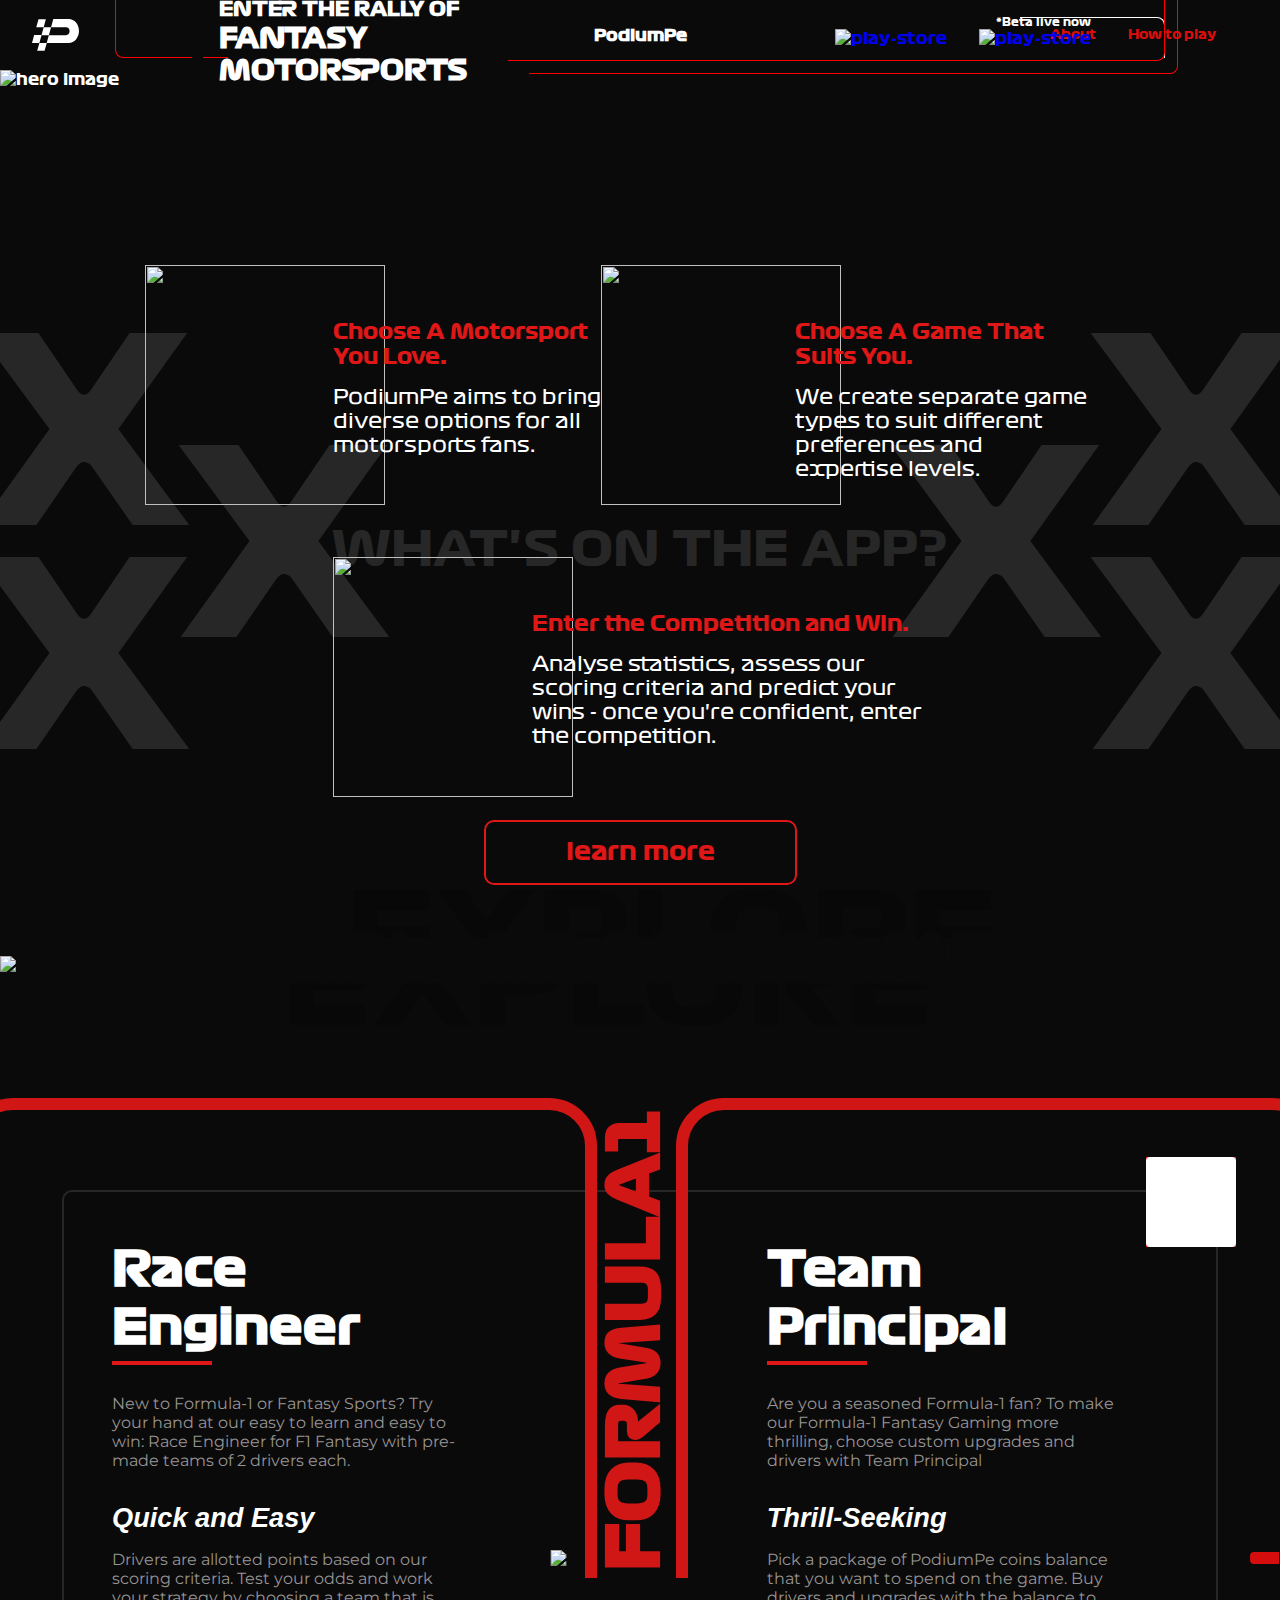
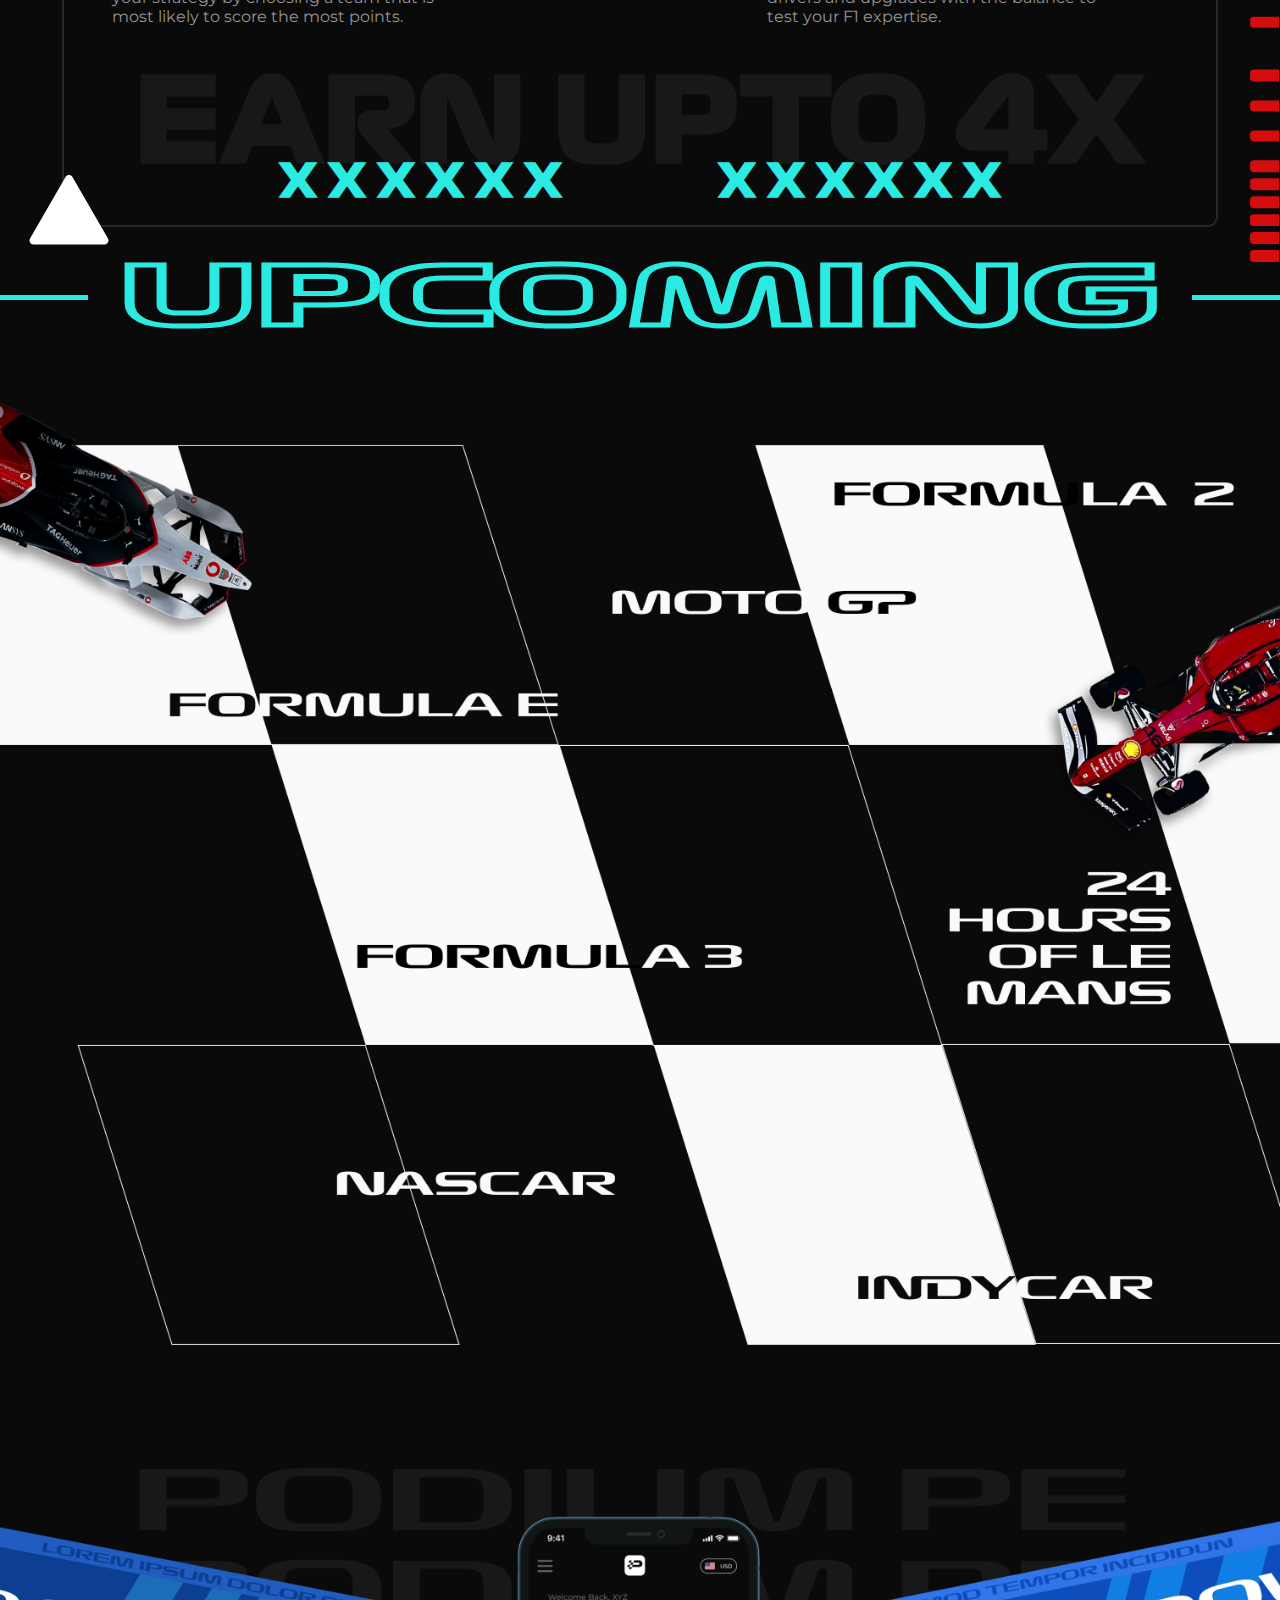
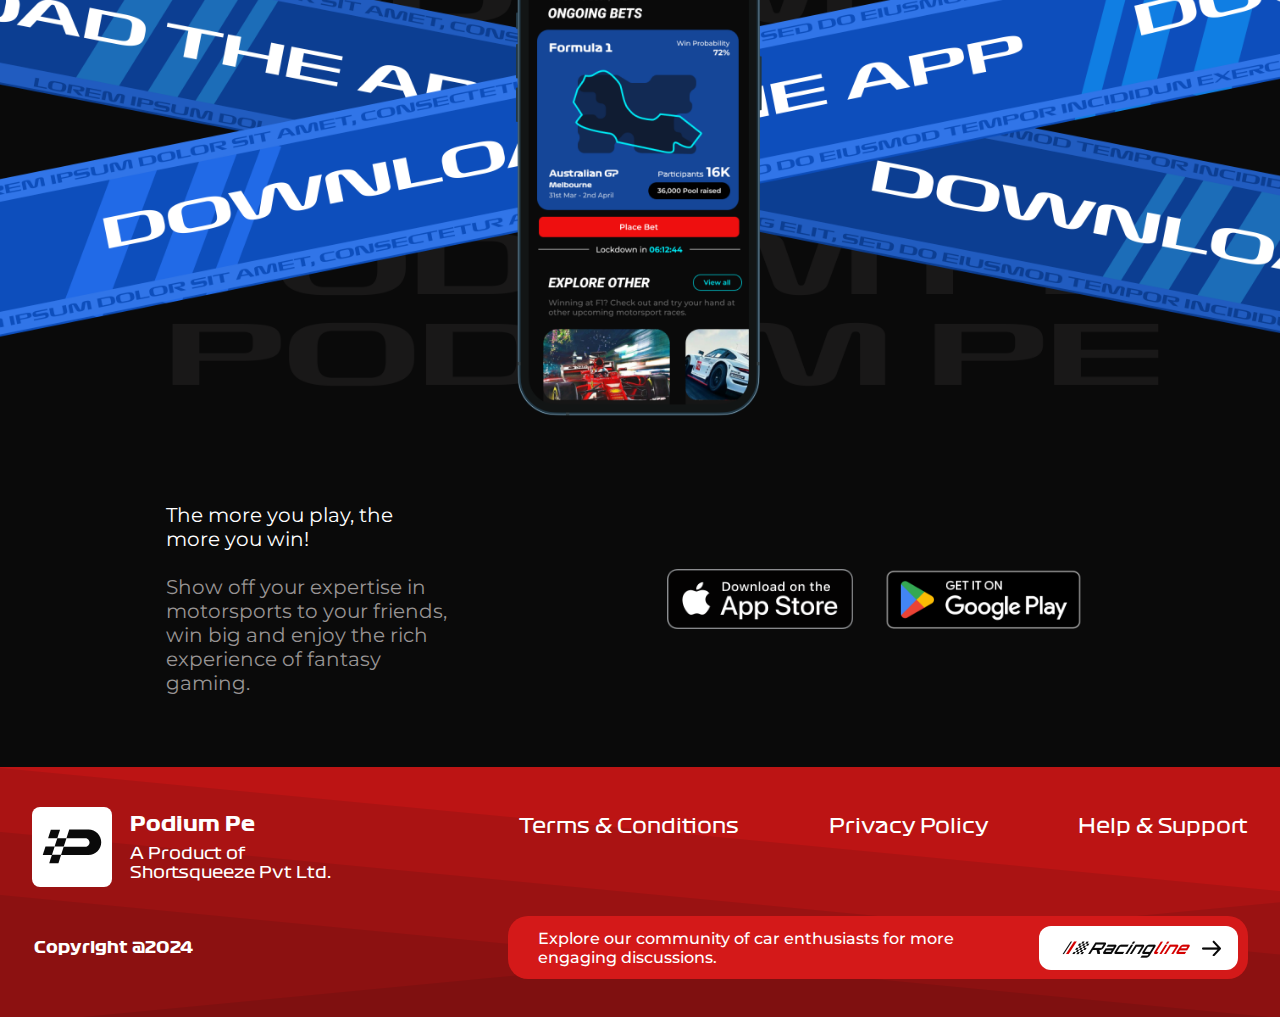
==== commit a4521803: "added chanegs to her code" ====
--- a/index.html
+++ b/index.html
@@ -11,6 +11,7 @@
     <link rel="icon" type="image/x-icon" href="./assets/images/favicon.ico">
     <link rel="stylesheet" href="./assets/styles/styles.css" />
     <link rel="stylesheet" href="./assets/styles/mobile.css" />
+    <meta name="p:domain_verify" content="aa9963481cbfece3c62ca0a4757389f9"/>
 </head>
 
 <body>
@@ -89,8 +90,8 @@
                         <h2><span>ENTER THE RALLY OF</span> <br>FANTASY MOTORSPORTS</h2>
                     </div>
                     <div id="download-options-wrapper">
-                        <img class="download-options" src="./assets/images/XMLID_206_.png" alt="play-store"
-                            loading="lazy" />
+                        <a href="https://apps.apple.com/us/app/podiumpe-fantasy-motorsports/id6478319821"><img class="download-options" src="./assets/images/XMLID_206_.png" alt="play-store"
+                            loading="lazy" /></a>
                         <div class="play-store">
                             <p class="wait-text">*Beta live now</p>
                             <a href="https://spaces.shortsqueeze.space/Application/app-release.apk"><img
@@ -111,8 +112,8 @@
                     <div id="download-options-wrapper-m">
                         <div class="app-store-m">
                             <p>*Beta live now</p>
-                            <img class="download-options-m" src="./assets/images/app-store.png" alt="app-store"
-                                loading="lazy" />
+                            <a href="https://apps.apple.com/us/app/podiumpe-fantasy-motorsports/id6478319821"><img class="download-options-m" src="./assets/images/app-store.png" alt="app-store"
+                                loading="lazy" /></a>
                         </div>
                         <a href="https://spaces.shortsqueeze.space/Application/app-release.apk"><img
                                 class="download-options-m" src="./assets/images/play-store.png" alt="play-store"
@@ -472,103 +473,105 @@
                     enjoy the rich experience of fantasy gaming.
                 </p>
                 <div id="download-options-wrapper">
-                    <img class="download-options" src="./assets/images/app-store.png" alt="play-store" loading="lazy" />
-                    <div class="dow-arrow"">
-            <a href=" https://spaces.shortsqueeze.space/Application/app-release.apk"><img class=" download-options"
-                            src="./assets/images/play-store.png" alt="play-store" loading="lazy" /></a>
-                        <p>>>>>>>>>>>>>></p>
-                    </div>
-                </div>
+                    <a class="play-store-link" href="https://apps.apple.com/us/app/podiumpe-fantasy-motorsports/id6478319821"><img class="download-options" src="./assets/images/app-store.png" alt="play-store" loading="lazy" /></a>
+                    <a class="play-store-link" href="https://spaces.shortsqueeze.space/Application/app-release.apk"><img
+                            class=" download-options" src="./assets/images/play-store.png" alt="play-store"
+                            loading="lazy" /></a>
+                    <div class="dow-arrow">
+                    <p>>>>>>>>>>>>>></p>
+                </div>
+            </div>
             </div>
         </section>
     </main>
     <footer>
-        <!-- <img src="./assets/images/footer.png" id="footer-img" /> -->
-        <img src="./assets/images/Group 9223.png" id="footer-img-m" />
-        <div id="footer-content">
-            <div class="footer-content-top">
-                <div id="footer-content-left">
-                    <div id="footer-content-logo-wrapper">
-                        <div id="pm-logo">
-                            <img src="./assets/images/blogo.svg" />
-                        </div>
-                        <div id="pm-text">
-                            <small>Podium Pe</small>
-                            <span>A Product of Shortsqueeze Pvt Ltd.</span>
-                        </div>
-                    </div>
-                </div>
-                <div id="footer-content-right">
-                    <div id="pm-nav">
-                        <div class="pm-nav-items">
-                            <a href="TermsAndService.html" class="footer-links">Terms & Conditions</a>
-                        </div>
-                        <div class="pm-nav-items">
-                            <a href="PrivacyPolicy.html" class="footer-links">Privacy Policy</a>
-                        </div>
-                        <div class="pm-nav-items">
-                            <a href="help-support.html" class="footer-links">Help & Support</a>
-                        </div>
-                    </div>
-                </div>
-            </div>
-            <div class="footer-content-bottom">
-                <div id="copyright">Copyright @2024</div>
-                <div id="pm-card">
-                    <p id="pm-card-text">
-                        Explore our community of car enthusiasts for more engaging discussions.
-                    </p>
-                    <div id="pm-subcard">
-                        <img class="raceline" src="./assets/images/racelinen.png" alt="raceline">
-                        <img class="arrow-footer" src="./assets/images/arrowblack.png" alt="arrow">
-                    </div>
-                </div>
-            </div>
-        </div>
-        <div id="footer-content-m">
-            <div class="foot-link-div">
-                <a href="TermsAndService.html" class="footer-link">Terms & Conditions
-                    <div class="line line-fm-1"></div>
-                </a>
-                <a href="PrivacyPolicy.html" class="footer-link center-align">Privacy Policy
-                    <div class="line line-fm-2"></div>
-                </a>
-                <a href="help-support.html" class="footer-link right-align">Help & Support
-                    <div class="line line-fm-3"></div>
-                </a>
-            </div>
-            <!-- <div class="li-underln">
+        <!-- <img src=" ./assets/images/footer.png" id="footer-img" /> -->
+                    <img src="./assets/images/Group 9223.png" id="footer-img-m" />
+                    <div id="footer-content">
+                        <div class="footer-content-top">
+                            <div id="footer-content-left">
+                                <div id="footer-content-logo-wrapper">
+                                    <div id="pm-logo">
+                                        <img src="./assets/images/blogo.svg" />
+                                    </div>
+                                    <div id="pm-text">
+                                        <small>Podium Pe</small>
+                                        <span>A Product of Shortsqueeze Pvt Ltd.</span>
+                                    </div>
+                                </div>
+                            </div>
+                            <div id="footer-content-right">
+                                <div id="pm-nav">
+                                    <div class="pm-nav-items">
+                                        <a href="TermsAndService.html" class="footer-links">Terms & Conditions</a>
+                                    </div>
+                                    <div class="pm-nav-items">
+                                        <a href="PrivacyPolicy.html" class="footer-links">Privacy Policy</a>
+                                    </div>
+                                    <div class="pm-nav-items">
+                                        <a href="help-support.html" class="footer-links">Help & Support</a>
+                                    </div>
+                                </div>
+                            </div>
+                        </div>
+                        <div class="footer-content-bottom">
+                            <div id="copyright">Copyright @2024</div>
+                            <div id="pm-card">
+                                <p id="pm-card-text">
+                                    Explore our community of car enthusiasts for more engaging discussions.
+                                </p>
+                                <div id="pm-subcard">
+                                    <img class="raceline" src="./assets/images/racelinen.png" alt="raceline">
+                                    <img class="arrow-footer" src="./assets/images/arrowblack.png" alt="arrow">
+                                </div>
+                            </div>
+                        </div>
+                    </div>
+                    <div id="footer-content-m">
+                        <div class="foot-link-div">
+                            <a href="TermsAndService.html" class="footer-link">Terms & Conditions
+                                <div class="line line-fm-1"></div>
+                            </a>
+                            <a href="PrivacyPolicy.html" class="footer-link center-align">Privacy Policy
+                                <div class="line line-fm-2"></div>
+                            </a>
+                            <a href="help-support.html" class="footer-link right-align">Help & Support
+                                <div class="line line-fm-3"></div>
+                            </a>
+                        </div>
+                        <!-- <div class="li-underln">
         <div class="line l-div"></div>
         <div class="line"></div>
         <div class="line r-div"></div>
       </div> -->
-            <div id="footer-subcard">
-                <div id="footer-subcard-logo">
-                    <img src="./assets/images/blogo.svg" />
-                </div>
-                <div id="footer-subcard-content">
-                    <div class="left-side">
-                        <h4 class="podiumpe-head-mobile-footer">Podium Pe</h4>
-                        <p class="podiumpe-text-mobile-footer">A Product of <br>Shortsqueeze Pvt Ltd.</p>
-                    </div>
-                    <div>
-                        <p class="copyright-text-mobile">Copyright <br>@2024</p>
-                    </div>
-                </div>
-            </div>
-            <div id="footer-card">
-                <p class="footer-text-racingline">
-                    Explore our community of car enthusiasts for more engaging discussions.
-                </p>
-                <div class="footer-logo-div-racingline">
-                    <img class="raceline" src="./assets/images/racelinen.png" alt="raceline">
-                    <img class="arrow-footer" src="./assets/images/arrowblack.png" id="subcard-footer-arrow" />
-                </div>
-
-            </div>
-
-        </div>
-    </footer>
+                        <div id="footer-subcard">
+                            <div id="footer-subcard-logo">
+                                <img src="./assets/images/blogo.svg" />
+                            </div>
+                            <div id="footer-subcard-content">
+                                <div class="left-side">
+                                    <h4 class="podiumpe-head-mobile-footer">Podium Pe</h4>
+                                    <p class="podiumpe-text-mobile-footer">A Product of <br>Shortsqueeze Pvt Ltd.</p>
+                                </div>
+                                <div>
+                                    <p class="copyright-text-mobile">Copyright <br>@2024</p>
+                                </div>
+                            </div>
+                        </div>
+                        <div id="footer-card">
+                            <p class="footer-text-racingline">
+                                Explore our community of car enthusiasts for more engaging discussions.
+                            </p>
+                            <div class="footer-logo-div-racingline">
+                                <img class="raceline" src="./assets/images/racelinen.png" alt="raceline">
+                                <img class="arrow-footer" src="./assets/images/arrowblack.png"
+                                    id="subcard-footer-arrow" />
+                            </div>
+
+                        </div>
+
+                    </div>
+                    </footer>
 </body>
 <script>
     const menu = document.querySelector("#hamburger-menu-wrapper");
--- a/assets/styles/mobile.css
+++ b/assets/styles/mobile.css
@@ -1,1461 +1,1471 @@
 @import url("https://fonts.googleapis.com/css2?family=Montserrat&display=swap");
 
 .footer-text-racingline {
-  font-size: 8px;
-  color: #fff;
-  font-family: "Montserrat", sans-serif;
-  font-weight: 600;
-  margin: auto;
-  padding-right: 1.5rem;
+    font-size: 8px;
+    color: #fff;
+    font-family: "Montserrat", sans-serif;
+    font-weight: 600;
+    margin: auto;
+    padding-right: 1.5rem;
+}
+
+.play-store-link {
+    display: flex;
 }
 
 @font-face {
-  font-family: "Poppins1";
-  src: url("../font/Poppins-ExtraLight.ttf") format("truetype");
+    font-family: "Poppins1";
+    src: url("../font/Poppins-ExtraLight.ttf") format("truetype");
 }
 
 .foot-link-div {
-  padding-left: 1rem;
-  padding-right: 1rem;
-  padding-top: 1.5rem;
-  display: flex;
-  gap: 1rem;
-  justify-content: space-between;
-}
-
-.footer-link {
-  font-size: 1rem;
-  text-decoration: none;
-  display: inline;
-  color: white;
-  font-family: formula-bold;
-  /* border:2px solid blue; */
-}
-
-@media (min-width: 500px) and (max-width: 780px) {
-  .footer-text-racingline {
-    font-size: 12px;
-  }
-}
-
-@media (max-width: 780px) {
-  #main {
-    padding-bottom: 40px;
-    overflow: hidden;
-  }
-
-  .learn-more-mobile {
-    margin: 10px auto 0 auto;
-  }
-
-  header {
-    height: 60px;
-    padding: 0 30px;
-  }
-
-  header > #logo {
-    height: 24px;
-  }
-
-  .li-underln {
-    padding-top: 0.6rem;
+    padding-left: 1rem;
+    padding-right: 1rem;
+    padding-top: 1.5rem;
     display: flex;
     gap: 1rem;
-    justify-content: space-around;
-  }
-
-  .line {
-    width: 8vw;
-    height: 2px;
-    margin-top: 0.6rem;
-    background-color: white;
-  }
-  .line-fm-2 {
-    position: absolute;
-    left: 50%;
-  }
-  .line-fm-3 {
-    position: absolute;
-    right: 4%;
-  }
-
-  .l-div {
-    margin-left: -2rem;
-    margin-right: 2rem;
-  }
-
-  .r-div {
-    margin-right: -3rem;
-  }
-
-  .close {
-    display: unset;
-    margin: 2rem;
-  }
-
-  #navbarlogo {
-    display: unset;
-  }
-
-  #hamburger-menu-wrapper {
-    height: 18px;
-    width: 32px;
-    display: flex;
-    flex-direction: column;
-    cursor: pointer;
     justify-content: space-between;
-  }
-
-  .menu-bar {
-    display: block;
-    height: 3px;
-    width: 100%;
-    background-color: #ffffff;
-  }
-
-  nav {
-    position: absolute;
-    left: 0;
-    top: 0;
-    background-color: #0a0a0a;
-    display: block;
-    width: 100vw;
-    height: 100vh;
-    z-index: 300;
-    transform: translateY(-100%);
-    /* overflow: hidden; */
-  }
-
-  .navbar-menu {
-    display: flex;
-    flex-direction: column;
-    align-items: center;
-    justify-content: center;
-  }
-
-  .navbar-menu img {
-    display: unset;
-    margin-bottom: 18px;
-    /* height:24px; */
-  }
-
-  .res-line {
-    width: 49px;
-    height: 4px;
-    background-color: #2f2f2f;
-    margin-bottom: 61px;
-  }
-
-  .pp-title {
-    display: unset;
-    margin-bottom: 18px;
-  }
-
-  #nav-menu {
-    display: flex;
-    flex-direction: column;
-    align-items: center;
-  }
-
-  #navbar ul {
-    gap: unset;
-  }
-
-  #nav-menu li {
-    font-size: 18px;
-    margin-bottom: 56px;
+}
+
+.footer-link {
+    font-size: 1rem;
+    text-decoration: none;
+    display: inline;
+    color: white;
     font-family: formula-bold;
-  }
-
-  .res-x-logo {
-    position: absolute;
-    display: unset;
-    bottom: 77px;
-  }
-
-  .navbar-menu ul {
-    gap: 0;
-  }
-
-  .res-footer {
-    position: absolute;
-    display: unset;
-    font-family: Montserrat;
-    font-size: 10px;
-    font-style: normal;
-    font-weight: 400;
-    color: #8a8a8a;
-    bottom: 33px;
-    text-align: center;
-  }
-
-  .copywrite {
-    font-size: 11px;
-    margin-right: 5px;
-  }
-
-  .open-nav {
-    transform: translateX(0%);
-    position: fixed;
-  }
-
-  .res-link {
-    display: unset;
-  }
-
-  #hero-img {
-    display: none;
-  }
-
-  #hero-img-m {
-    display: block;
-    width: 100%;
-  }
-
-  /* Portfolio  */
-  #download-card {
-    display: none;
-  }
-
-  #download-card-m {
-    display: block;
-    width: 85%;
-    margin: auto;
-    position: relative;
-    top: -60px;
-    z-index: 200;
-    /* margin-bottom: 60px; */
-  }
-
-  #download-card-img-m {
-    width: 100%;
-  }
-
-  #download-card-m-content {
-    width: 290px;
-    height: 300px;
-    position: absolute;
-    top: 50%;
-    left: 50%;
-    transform: translate(-50%, -50%);
-  }
-
-  #download-card-m-content h2 {
-    font-size: 24px;
-    line-height: 28.8px;
-  }
-
-  #download-card-m-content h2::before {
-    content: "";
-    display: inline;
-    width: 8px;
-    background-color: #0a0a0a;
-    height: 80px;
-  }
-
-  #download-card-m-content span {
-    font-size: 18px;
-    line-height: 21.6px;
-    font-family: formula-reg;
-  }
-
-  .download-options-m {
-    display: block;
-    margin-left: 30px;
-  }
-
-  .download-options-m:first-child {
-    width: 210px;
-    margin-top: 35px;
-  }
-
-  .download-options-m:last-child {
-    width: 230px;
-    height: auto;
-    margin-top: 15px;
-  }
-
-  .app-store-m {
-    display: flex;
-    flex-direction: column;
-    margin-top: 2rem;
-  }
-
-  .app-store-m p {
-    font-size: 12px;
-    margin-bottom: -0.7rem;
-    align-self: flex-end;
-    margin-right: 2rem;
-  }
-
-  .strip-img {
-    display: none;
-  }
-
-  .strip-img-m {
-    display: block;
-  }
-
-  .strip-text {
-    display: none;
-  }
-
-  .strip-text-m {
-    font-size: 36px !important;
-    word-spacing: 1000px !important;
-    display: block;
-    color: #0a0a0a;
-    position: absolute;
-    top: 50%;
-    left: 50%;
-    transform: translate(-50%, -50%);
-    z-index: 100;
-    width: 100%;
-    text-align: center;
-  }
-
-  #grid-strip {
-    margin-top: 25px;
-    top: 0;
-  }
-
-  #phn-strip {
-    border: none;
-    margin-top: 80px;
-  }
-
-  #filler {
-    display: none;
-  }
-
-  #porfolio-content-wrapper {
-    display: none;
-  }
-
-  #game-section {
-    height: auto;
-  }
-
-  #game-section::after {
-    content: none;
-  }
-
-  #game-content-wrapper {
-    display: none;
-  }
-
-  #game-content-wrapper-m {
-    display: block;
-  }
-
-  .gm-content-card {
-    position: relative;
-    z-index: 10;
-  }
-
-  .gm-content-card > h4 {
-    font-size: 36px;
-  }
-
-  .gm-content-card > h4::after {
-    content: "";
-    height: 8px;
-    width: 70px;
-    background-color: #d11616;
-    display: block;
-    border-radius: 8px;
-    margin-top: 10px;
-  }
-
-  .gm-content-card > p {
-    font-size: 18px;
-    color: #989494;
-    font-family: "Montserrat", sans-serif;
-    font-weight: 600;
-  }
-
-  .gm-content-card > h6 {
-    font-family: "Poppins", sans-serif;
-    font-style: italic;
-    font-size: 32px;
-    margin-top: 50px;
-    font-weight: 700;
-  }
-
-  .gm-content-card p:nth-child(2) {
-    margin-top: 50px;
-  }
-
-  .gm-content-card p:nth-child(4) {
-    margin-top: 25px;
-  }
-
-  #top-game-card {
-    margin-left: 30px;
-    border-left: 12px solid #d11616;
-    border-bottom: 12px solid #d11616;
-    border-bottom-left-radius: 48px;
-    padding-left: 30px;
-    padding-bottom: 75px;
-    padding-top: 70px;
-  }
-
-  #formula-m {
-    position: relative;
-    top: 2px;
-    width: 100%;
-  }
-
-  #bottom-game-card {
-    padding-top: 60px;
-    border-top: 12px solid #d11616;
-    border-right: 12px solid #d11616;
-    border-top-right-radius: 48px;
-    padding-right: 55px;
-    margin-right: 25px;
-    padding-left: 35px;
-    padding-bottom: 70px;
-  }
-
-  #game-strip {
-    height: 70px;
-    width: 100%;
-    background-color: #d11616;
-    position: relative;
-  }
-
-  #stars {
-    margin-top: 46px;
-    margin-left: 20px;
-  }
-
-  #dark-filler {
-    height: 70px;
-    margin-left: auto;
-    width: 220px;
-    background-color: #0a0a0a;
-  }
-
-  #f1-car {
-    width: 260px;
-    position: absolute;
-    z-index: 200;
-    right: 0;
-    top: -45px;
-  }
-
-  #final {
-    margin-top: 32px;
-    height: auto;
-  }
-
-  #final-content-wrapper {
-    flex-direction: column;
-    gap: 60px;
-  }
-
-  #final-content-wrapper > p {
-    font-size: 18px;
-  }
-
-  #download-options-wrapper {
-    /* flex-direction: column; */
-    gap: 20px;
-    margin-left: auto;
-  }
-
-  .dow-arrow {
-    display: flex;
-    justify-content: center;
-    align-items: center;
-  }
-
-  .dow-arrow img{
-    height: 56.5%;
-  }
-
-  .dow-arrow p{
-    color: #282828;
-    font-size: 6rem;
-    font-weight: bolder;
-    font-family: Poppins1;
-    /* overflow: hidden; */
-    margin-left: -1.3rem;
-    letter-spacing: -1rem;
-
-  }
-
-  .download-options {
-    width: 250px !important;
-    height: auto;
-    margin: auto;
-    z-index: 2;
-  }
-
-  footer {
-    max-height: 560px;
-    min-height: 272px;
-    /* height: auto; */
-    position: relative;
-  }
-
-  #footer-img {
-    display: none;
-  }
-
-  #footer-img-m {
-    display: block;
-    width: 100%;
-  }
-
-  #footer-content {
-    display: none;
-  }
-
-  #footer-content-m {
-    display: block;
-    position: absolute;
-    bottom: 0;
-    width: 100%;
-  }
-
-  .foot-links {
-    display: flex;
-    justify-content: center;
-    margin-left: 1.7rem;
-    margin-right: 1.7rem;
-  }
-
-  #footer-card {
-    margin-top: 2rem;
-    background-color: #d41919;
-    border-top-left-radius: 20px;
-    border-top-right-radius: 20px;
-    display: flex;
-    padding: 1rem;
-  }
-
-  #subcard-footer-arrow {
-    height: 12px;
-    width: auto;
-  }
-
-  /* ///////////// here //////////////////////// */
-
-  #footer-card-header-m-logo img {
-    width: 45px;
-  }
-
-  #footer-card-hearer-text {
-    margin-left: 15px;
-    font-size: 14px;
-  }
-
-  #footer-card-hearer-text-heading {
-    display: block;
-    font-size: 18px;
-  }
-
-  .center-align {
-    text-align: center;
-  }
-
-  .right-align {
-    text-align: right;
-  }
-
-  #footer-subcard {
-    display: flex;
-    gap: 1rem;
-    align-items: center;
-    margin-top: 3rem;
-    margin-left: 1.4rem;
-    margin-right: 1.4rem;
-  }
-
-  #footer-subcard-logo {
-    height: 40px;
-    width: 40px;
-    background-color: #ffffff;
-    border-radius: 8px;
-    display: flex;
-    flex-shrink: 0;
-    justify-content: center;
-    align-items: center;
-    padding: 10px;
-  }
-
-  #footer-subcard-logo img {
-    height: 20px;
-  }
-
-  #footer-subcard-content {
-    display: flex;
-    align-items: center;
-    width: 100%;
-    justify-content: space-between;
-  }
-
-  .podiumpe-head-mobile-footer {
-    font-size: 14px;
-    font-weight: 500;
-  }
-
-  .podiumpe-text-mobile-footer {
-    font-size: 10px;
-    font-weight: 200;
-    font-family: formula-reg;
-    margin-top: 6px;
-  }
-
-  .copyright-text-mobile {
-    font-size: 12px;
-    text-align: right;
-    font-weight: normal;
-    font-family: formula-reg;
-  }
-
-  .footer-logo-div-racingline {
-    border-radius: 6px;
-    background-color: #fff;
-    display: flex;
-    align-items: center;
-    padding: 6px 12px;
-    box-sizing: border-box;
-  }
-
-  #download-card-m-content h2 {
-    position: relative;
-    padding-left: 25px;
-  }
-
-  #download-card-m-content h2::before {
-    content: "";
-    display: block;
-    height: 84px;
-    width: 8px;
-    border-radius: 2px;
-    background-color: #0a0a0a;
-    position: absolute;
-    left: 0;
-    top: 2px;
-  }
-
-  #porfolio-content-wrapper-m {
-    display: block;
-    width: 100%;
-    display: flex;
-    flex-direction: column;
-    gap: 40px;
-    padding-bottom: 80px;
-    position: relative;
-    z-index: 200;
-    margin-top: -50px;
-  }
-
-  .num-card-m {
-    width: 197px;
-    margin: auto;
-  }
-
-  .num-card-heading1 {
-    width: 230px;
-  }
-
-  #right-x {
-    position: absolute;
-    right: 0;
-    width: 110px;
-    top: calc(10vw);
-  }
-
-  #left-x {
-    position: absolute;
-    left: 0;
-    width: 110px;
-    top: calc(58vw);
-  }
-
-  .num-card-row1 {
-    display: flex;
-    align-items: center;
-    gap: 15px;
-    position: relative;
-    z-index: 200;
-  }
-
-  .num-card-num-img {
-    max-width: 45px;
-    min-width: 45px;
-    position: relative;
-    z-index: 200;
-  }
-
-  .num-card-num-img img {
-    /* width: 100%; */
-    margin-left: -41px;
-    width: 117px;
-    height: 100.67px;
-  }
-
-  .num-card-heading {
-    color: #e01717;
-    width: 190px;
-    position: relative;
-    top: 4px;
-    font-size: 18px;
-    position: relative;
-    z-index: 200;
-  }
-
-  .raceline {
-    height: 24px;
-    width: auto;
-  }
-
-  .num-card-row2 {
-    /* margin-top: 10px; */
-    width: 235px;
-    position: relative;
-    z-index: 200;
-  }
-
-  #mid-num-card {
-    position: relative;
-    left: 65px;
-    /* margin-top:1rem; */
-  }
-
-  #num-card-more-btn {
-    position: relative;
-    z-index: 200;
-    background-color: transparent;
-    border: 3px solid #d60d0d;
-    color: #d60d0d;
-    font-size: 26px;
-    border-radius: 12px;
-    width: 300px;
-    height: 55px;
-    font-family: formula-bold;
-    display: inline-block;
-    cursor: pointer;
-  }
-
-  #whats-it {
-    display: block;
-    position: absolute;
-    top: calc(86vw);
-    width: 90%;
-  }
-
-  #portfolio {
-    position: relative;
-  }
-
-  #porfolio-content {
-    display: none;
-  }
-
-  .x-mb-element {
-    font-size: 6rem;
-    color: rgba(255, 255, 255, 0.12);
-  }
-
-  .x-mb-left-first {
-    position: absolute;
-    top: calc(-2%);
-    left: calc(0% - 1.6rem);
-  }
-
-  .x-mb-left-second {
-    position: absolute;
-    top: calc(8%);
-    left: calc(0% - 1.6rem);
-  }
-
-  .x-mb-left-third {
-    position: absolute;
-    top: calc(4%);
-    left: calc(13%);
-  }
-
-  .x-mb-middle {
-    font-size: 33px;
-    width: 254px;
-    font-family: formula-bold;
-    color: #272727;
-    position: absolute;
-    top: calc(6.25%);
-    left: calc(35%);
-  }
-
-  .x-mb-right-first {
-    position: absolute;
-    top: calc(19%);
-    right: calc(0% - 1.2rem);
-  }
-
-  .x-mb-right-second {
-    position: absolute;
-    top: calc(29%);
-    right: calc(0% - 1.2rem);
-  }
-
-  .x-mb-right-third {
-    position: absolute;
-    top: calc(24%);
-    right: calc(13%);
-  }
-
-  .x-mb-left2-first {
-    position: absolute;
-    top: calc(45%);
-    left: calc(0% - 1.6rem);
-  }
-
-  .x-mb-left2-second {
-    position: absolute;
-    top: calc(55%);
-    left: calc(0% - 1.6rem);
-  }
-
-  .x-mb-left2-third {
-    position: absolute;
-    top: calc(50%);
-    left: calc(13%);
-  }
-
-  #category-dropmenu {
-    display: none;
-  }
-  .navbar-polygon {
-    margin-bottom: unset !important;
-    margin-top: -3.5rem;
-    position: absolute;
-    left: -32%;
-  }
-  .navbar-active {
-    display: flex;
-    align-items: center;
-    position: relative;
-  }
-  /* changes done */
-  .phone-s-download {
-    display: block;
-    height: 441px;
-    max-width: 100%;
-    /* border: 2px solid red; */
-    overflow: hidden;
-    position: relative;
-  }
-  .phone-img-mobile {
-    width: 206px;
-    height: 395px;
-    position: absolute;
-    top: 8%;
-    left: 50%;
-    transform: translateX(-50%);
-    z-index: 20;
-  }
-  .phone-s-x-section {
-    position: relative;
-    top: 0%;
-  }
-  .phone-s-x-section > p {
-    color: #191818;
-    text-align: center;
-    font-family: formula-bold;
-    font-size: 32px;
-    transform: scaleX(1.9);
-    font-weight: 500;
-    padding-bottom: 16px;
-  }
-  .phone-strip-mobile {
-    position: absolute;
-    top: 45%;
-    left: -5%;
-    height: 81.99px;
-    width: 548.98px;
-    background-color: #0d4ebc;
-    transform: rotate(-13deg);
-    z-index: 10;
-  }
-  .phone-strip-mobile-2 {
-    top: 52%;
-    left: -5%;
-    position: absolute;
-    height: 81.99px;
-    width: 548.98px;
-    /* border: 2px solid green; */
-    background-color: #0d4ebc;
-    transform: rotate(13deg);
-    z-index: 1;
-  }
-  .phone-small-strip-mobile {
-    height: 9.127px;
-    /* margin-left:55px; */
-    width: 100%;
-    background-color: #216ae7;
-  }
-  .phone-small-strip-mobile > p {
-    color: #0d4ebc;
-    font-family: formula-bold;
-    font-size: 6.615px;
-    font-style: normal;
-    font-weight: 500;
-    line-height: normal;
-    transform: scaleX(2.2);
-    text-transform: uppercase;
-    white-space: nowrap;
-    /* text-align: center; */
-  }
-  .phone-middle-strip {
-    height: 63.736px;
-    position: relative;
-    display: flex;
-    align-items: center;
-  }
-  .phone-middle-strip > p {
-    color: #fff;
-    font-family: formula-bold;
-    font-size: 22.679px;
-    font-weight: 500;
-    text-align: center;
-    padding: 17px 0;
-    transform: scaleX(2.2);
-    width: 420px;
-  }
-  .cm-text-mobile {
-    display: flex;
-    align-items: center;
-  }
-  .cm-p-mobile {
-    color: #fff;
-    font-family: formula-bold;
-    font-size: 22.679px;
-    font-weight: 500;
-    text-align: center;
-    padding: 17px 0;
-    margin-left: 280px;
-    transform: scaleX(2.2);
-  }
-  .strip-slash1 {
-    color: #3175e8;
-    position: absolute;
-    top: -32%;
-    font-size: 71px;
-    font-weight: 800;
-    margin-left: -4px;
-    transform: rotate(9deg);
-  }
-  .strip-slash2 {
-    color: #3175e8;
-    position: absolute;
-    top: -35%;
-    font-size: 71px;
-    font-weight: 800;
-    margin-left: -17px;
-    transform: rotate(14deg);
-  }
-}
-
-@media(max-width: 710px){
-  .download-options{
-    width: 220px !important;
-  }
-  .dow-arrow p{
-    font-size: 5rem;
-    margin-top: 10px;
-  }
-  .dow-arrow img{
-    height: 55%;
-  }
-}
-
-@media(max-width: 640px){
-  .download-options{
-    width: 200px !important;
-  }
-  .dow-arrow p{
-    font-size: 4.5rem;
-    margin-top: 10px;
-    letter-spacing: -.7rem;
-  }
-}
-
-@media(max-width: 580px){
-  .download-options{
-    width: 190px !important;
-  }
-  .dow-arrow p{
-    font-size: 4.5rem;
-    margin-top: 10px;
-    letter-spacing: -.7rem;
-  }
-  .dow-arrow img{
-    height: 52%;
-  }
-}
-
-@media(max-width: 540px){
-  .download-options{
-    width: 170px !important;
-  }
-  .dow-arrow p{
-    font-size: 3.7rem;
-    margin-top: 10px;
-    letter-spacing: -.7rem;
-  }
-  .dow-arrow img{
-    height: 55%;
-  }
+    /* border:2px solid blue; */
+}
+
+@media (min-width: 500px) and (max-width: 780px) {
+    .footer-text-racingline {
+        font-size: 12px;
+    }
+}
+
+@media (max-width: 780px) {
+    #main {
+        padding-bottom: 40px;
+        overflow: hidden;
+    }
+
+    .learn-more-mobile {
+        margin: 10px auto 0 auto;
+    }
+
+    header {
+        height: 60px;
+        padding: 0 30px;
+    }
+
+    header > #logo {
+        height: 24px;
+    }
+
+    .li-underln {
+        padding-top: 0.6rem;
+        display: flex;
+        gap: 1rem;
+        justify-content: space-around;
+    }
+
+    .line {
+        width: 8vw;
+        height: 2px;
+        margin-top: 0.6rem;
+        background-color: white;
+    }
+    .line-fm-2 {
+        position: absolute;
+        left: 50%;
+    }
+    .line-fm-3 {
+        position: absolute;
+        right: 4%;
+    }
+
+    .l-div {
+        margin-left: -2rem;
+        margin-right: 2rem;
+    }
+
+    .r-div {
+        margin-right: -3rem;
+    }
+
+    .close {
+        display: unset;
+        margin: 2rem;
+    }
+
+    #navbarlogo {
+        display: unset;
+    }
+
+    #hamburger-menu-wrapper {
+        height: 18px;
+        width: 32px;
+        display: flex;
+        flex-direction: column;
+        cursor: pointer;
+        justify-content: space-between;
+    }
+
+    .menu-bar {
+        display: block;
+        height: 3px;
+        width: 100%;
+        background-color: #ffffff;
+    }
+
+    nav {
+        position: absolute;
+        left: 0;
+        top: 0;
+        background-color: #0a0a0a;
+        display: block;
+        width: 100vw;
+        height: 100vh;
+        z-index: 300;
+        transform: translateY(-100%);
+        /* overflow: hidden; */
+    }
+
+    .navbar-menu {
+        display: flex;
+        flex-direction: column;
+        align-items: center;
+        justify-content: center;
+    }
+
+    .navbar-menu img {
+        display: unset;
+        margin-bottom: 18px;
+        /* height:24px; */
+    }
+
+    .res-line {
+        width: 49px;
+        height: 4px;
+        background-color: #2f2f2f;
+        margin-bottom: 61px;
+    }
+
+    .pp-title {
+        display: unset;
+        margin-bottom: 18px;
+    }
+
+    #nav-menu {
+        display: flex;
+        flex-direction: column;
+        align-items: center;
+    }
+
+    #navbar ul {
+        gap: unset;
+    }
+
+    #nav-menu li {
+        font-size: 18px;
+        margin-bottom: 56px;
+        font-family: formula-bold;
+    }
+
+    .res-x-logo {
+        position: absolute;
+        display: unset;
+        bottom: 77px;
+    }
+
+    .navbar-menu ul {
+        gap: 0;
+    }
+
+    .res-footer {
+        position: absolute;
+        display: unset;
+        font-family: Montserrat;
+        font-size: 10px;
+        font-style: normal;
+        font-weight: 400;
+        color: #8a8a8a;
+        bottom: 33px;
+        text-align: center;
+    }
+
+    .copywrite {
+        font-size: 11px;
+        margin-right: 5px;
+    }
+
+    .open-nav {
+        transform: translateX(0%);
+        position: fixed;
+    }
+
+    .res-link {
+        display: unset;
+    }
+
+    #hero-img {
+        display: none;
+    }
+
+    #hero-img-m {
+        display: block;
+        width: 100%;
+    }
+
+    /* Portfolio  */
+    #download-card {
+        display: none;
+    }
+
+    #download-card-m {
+        display: block;
+        width: 85%;
+        margin: auto;
+        position: relative;
+        top: -60px;
+        z-index: 200;
+        /* margin-bottom: 60px; */
+    }
+
+    #download-card-img-m {
+        width: 100%;
+    }
+
+    #download-card-m-content {
+        width: 290px;
+        height: 300px;
+        position: absolute;
+        top: 50%;
+        left: 50%;
+        transform: translate(-50%, -50%);
+    }
+
+    #download-card-m-content h2 {
+        font-size: 24px;
+        line-height: 28.8px;
+    }
+
+    #download-card-m-content h2::before {
+        content: "";
+        display: inline;
+        width: 8px;
+        background-color: #0a0a0a;
+        height: 80px;
+    }
+
+    #download-card-m-content span {
+        font-size: 18px;
+        line-height: 21.6px;
+        font-family: formula-reg;
+    }
+
+    .download-options-m {
+        display: block;
+        margin-left: 30px;
+    }
+
+    .download-options-m:first-child {
+        width: 210px;
+        margin-top: 35px;
+    }
+
+    .download-options-m:last-child {
+        width: 230px;
+        height: auto;
+        margin-top: 15px;
+    }
+
+    .app-store-m {
+        display: flex;
+        flex-direction: column;
+        margin-top: 2rem;
+    }
+
+    .app-store-m p {
+        font-size: 12px;
+        margin-bottom: -0.7rem;
+        align-self: flex-end;
+        margin-right: 2rem;
+    }
+
+    .strip-img {
+        display: none;
+    }
+
+    .strip-img-m {
+        display: block;
+    }
+
+    .strip-text {
+        display: none;
+    }
+
+    .strip-text-m {
+        font-size: 36px !important;
+        word-spacing: 1000px !important;
+        display: block;
+        color: #0a0a0a;
+        position: absolute;
+        top: 50%;
+        left: 50%;
+        transform: translate(-50%, -50%);
+        z-index: 100;
+        width: 100%;
+        text-align: center;
+    }
+
+    #grid-strip {
+        margin-top: 25px;
+        top: 0;
+    }
+
+    #phn-strip {
+        border: none;
+        margin-top: 80px;
+    }
+
+    #filler {
+        display: none;
+    }
+
+    #porfolio-content-wrapper {
+        display: none;
+    }
+
+    #game-section {
+        height: auto;
+    }
+
+    #game-section::after {
+        content: none;
+    }
+
+    #game-content-wrapper {
+        display: none;
+    }
+
+    #game-content-wrapper-m {
+        display: block;
+    }
+
+    .gm-content-card {
+        position: relative;
+        z-index: 10;
+    }
+
+    .gm-content-card > h4 {
+        font-size: 36px;
+    }
+
+    .gm-content-card > h4::after {
+        content: "";
+        height: 8px;
+        width: 70px;
+        background-color: #d11616;
+        display: block;
+        border-radius: 8px;
+        margin-top: 10px;
+    }
+
+    .gm-content-card > p {
+        font-size: 18px;
+        color: #989494;
+        font-family: "Montserrat", sans-serif;
+        font-weight: 600;
+    }
+
+    .gm-content-card > h6 {
+        font-family: "Poppins", sans-serif;
+        font-style: italic;
+        font-size: 32px;
+        margin-top: 50px;
+        font-weight: 700;
+    }
+
+    .gm-content-card p:nth-child(2) {
+        margin-top: 50px;
+    }
+
+    .gm-content-card p:nth-child(4) {
+        margin-top: 25px;
+    }
+
+    #top-game-card {
+        margin-left: 30px;
+        border-left: 12px solid #d11616;
+        border-bottom: 12px solid #d11616;
+        border-bottom-left-radius: 48px;
+        padding-left: 30px;
+        padding-bottom: 75px;
+        padding-top: 70px;
+    }
+
+    #formula-m {
+        position: relative;
+        top: 2px;
+        width: 100%;
+    }
+
+    #bottom-game-card {
+        padding-top: 60px;
+        border-top: 12px solid #d11616;
+        border-right: 12px solid #d11616;
+        border-top-right-radius: 48px;
+        padding-right: 55px;
+        margin-right: 25px;
+        padding-left: 35px;
+        padding-bottom: 70px;
+    }
+
+    #game-strip {
+        height: 70px;
+        width: 100%;
+        background-color: #d11616;
+        position: relative;
+    }
+
+    #stars {
+        margin-top: 46px;
+        margin-left: 20px;
+    }
+
+    #dark-filler {
+        height: 70px;
+        margin-left: auto;
+        width: 220px;
+        background-color: #0a0a0a;
+    }
+
+    #f1-car {
+        width: 260px;
+        position: absolute;
+        z-index: 200;
+        right: 0;
+        top: -45px;
+    }
+
+    #final {
+        margin-top: 32px;
+        height: auto;
+    }
+
+    #final-content-wrapper {
+        flex-direction: column;
+        gap: 60px;
+    }
+
+    #final-content-wrapper > p {
+        font-size: 18px;
+    }
+
+    #download-options-wrapper {
+        /* flex-direction: column; */
+        gap: 20px;
+        margin-left: auto;
+    }
+
+    .dow-arrow {
+        display: flex;
+        justify-content: center;
+        align-items: center;
+    }
+
+    .dow-arrow img {
+        height: 56.5%;
+    }
+
+    .dow-arrow p {
+        color: #282828;
+        font-size: 6rem;
+        font-weight: bolder;
+        font-family: Poppins1;
+        /* overflow: hidden; */
+        margin-left: -1.3rem;
+        letter-spacing: -1rem;
+    }
+
+    .download-options {
+        width: 250px !important;
+        height: auto;
+        margin: auto;
+        z-index: 2;
+    }
+
+    footer {
+        max-height: 560px;
+        min-height: 272px;
+        /* height: auto; */
+        position: relative;
+    }
+
+    #footer-img {
+        display: none;
+    }
+
+    #footer-img-m {
+        display: block;
+        width: 100%;
+    }
+
+    #footer-content {
+        display: none;
+    }
+
+    #footer-content-m {
+        display: block;
+        position: absolute;
+        bottom: 0;
+        width: 100%;
+    }
+
+    .foot-links {
+        display: flex;
+        justify-content: center;
+        margin-left: 1.7rem;
+        margin-right: 1.7rem;
+    }
+
+    #footer-card {
+        margin-top: 2rem;
+        background-color: #d41919;
+        border-top-left-radius: 20px;
+        border-top-right-radius: 20px;
+        display: flex;
+        padding: 1rem;
+    }
+
+    #subcard-footer-arrow {
+        height: 12px;
+        width: auto;
+    }
+
+    /* ///////////// here //////////////////////// */
+
+    #footer-card-header-m-logo img {
+        width: 45px;
+    }
+
+    #footer-card-hearer-text {
+        margin-left: 15px;
+        font-size: 14px;
+    }
+
+    #footer-card-hearer-text-heading {
+        display: block;
+        font-size: 18px;
+    }
+
+    .center-align {
+        text-align: center;
+    }
+
+    .right-align {
+        text-align: right;
+    }
+
+    #footer-subcard {
+        display: flex;
+        gap: 1rem;
+        align-items: center;
+        margin-top: 3rem;
+        margin-left: 1.4rem;
+        margin-right: 1.4rem;
+    }
+
+    #footer-subcard-logo {
+        height: 40px;
+        width: 40px;
+        background-color: #ffffff;
+        border-radius: 8px;
+        display: flex;
+        flex-shrink: 0;
+        justify-content: center;
+        align-items: center;
+        padding: 10px;
+    }
+
+    #footer-subcard-logo img {
+        height: 20px;
+    }
+
+    #footer-subcard-content {
+        display: flex;
+        align-items: center;
+        width: 100%;
+        justify-content: space-between;
+    }
+
+    .podiumpe-head-mobile-footer {
+        font-size: 14px;
+        font-weight: 500;
+    }
+
+    .podiumpe-text-mobile-footer {
+        font-size: 10px;
+        font-weight: 200;
+        font-family: formula-reg;
+        margin-top: 6px;
+    }
+
+    .copyright-text-mobile {
+        font-size: 12px;
+        text-align: right;
+        font-weight: normal;
+        font-family: formula-reg;
+    }
+
+    .footer-logo-div-racingline {
+        border-radius: 6px;
+        background-color: #fff;
+        display: flex;
+        align-items: center;
+        padding: 6px 12px;
+        box-sizing: border-box;
+    }
+
+    #download-card-m-content h2 {
+        position: relative;
+        padding-left: 25px;
+    }
+
+    #download-card-m-content h2::before {
+        content: "";
+        display: block;
+        height: 84px;
+        width: 8px;
+        border-radius: 2px;
+        background-color: #0a0a0a;
+        position: absolute;
+        left: 0;
+        top: 2px;
+    }
+
+    #porfolio-content-wrapper-m {
+        display: block;
+        width: 100%;
+        display: flex;
+        flex-direction: column;
+        gap: 40px;
+        padding-bottom: 80px;
+        position: relative;
+        z-index: 200;
+        margin-top: -50px;
+    }
+
+    .num-card-m {
+        width: 197px;
+        margin: auto;
+    }
+
+    .num-card-heading1 {
+        width: 230px;
+    }
+
+    #right-x {
+        position: absolute;
+        right: 0;
+        width: 110px;
+        top: calc(10vw);
+    }
+
+    #left-x {
+        position: absolute;
+        left: 0;
+        width: 110px;
+        top: calc(58vw);
+    }
+
+    .num-card-row1 {
+        display: flex;
+        align-items: center;
+        gap: 15px;
+        position: relative;
+        z-index: 200;
+    }
+
+    .num-card-num-img {
+        max-width: 45px;
+        min-width: 45px;
+        position: relative;
+        z-index: 200;
+    }
+
+    .num-card-num-img img {
+        /* width: 100%; */
+        margin-left: -41px;
+        width: 117px;
+        height: 100.67px;
+    }
+
+    .num-card-heading {
+        color: #e01717;
+        width: 190px;
+        position: relative;
+        top: 4px;
+        font-size: 18px;
+        position: relative;
+        z-index: 200;
+    }
+
+    .raceline {
+        height: 24px;
+        width: auto;
+    }
+
+    .num-card-row2 {
+        /* margin-top: 10px; */
+        width: 235px;
+        position: relative;
+        z-index: 200;
+    }
+
+    #mid-num-card {
+        position: relative;
+        left: 65px;
+        /* margin-top:1rem; */
+    }
+
+    #num-card-more-btn {
+        position: relative;
+        z-index: 200;
+        background-color: transparent;
+        border: 3px solid #d60d0d;
+        color: #d60d0d;
+        font-size: 26px;
+        border-radius: 12px;
+        width: 300px;
+        height: 55px;
+        font-family: formula-bold;
+        display: inline-block;
+        cursor: pointer;
+    }
+
+    #whats-it {
+        display: block;
+        position: absolute;
+        top: calc(86vw);
+        width: 90%;
+    }
+
+    #portfolio {
+        position: relative;
+    }
+
+    #porfolio-content {
+        display: none;
+    }
+
+    .x-mb-element {
+        font-size: 6rem;
+        color: rgba(255, 255, 255, 0.12);
+    }
+
+    .x-mb-left-first {
+        position: absolute;
+        top: calc(-2%);
+        left: calc(0% - 1.6rem);
+    }
+
+    .x-mb-left-second {
+        position: absolute;
+        top: calc(8%);
+        left: calc(0% - 1.6rem);
+    }
+
+    .x-mb-left-third {
+        position: absolute;
+        top: calc(4%);
+        left: calc(13%);
+    }
+
+    .x-mb-middle {
+        font-size: 33px;
+        width: 254px;
+        font-family: formula-bold;
+        color: #272727;
+        position: absolute;
+        top: calc(6.25%);
+        left: calc(35%);
+    }
+
+    .x-mb-right-first {
+        position: absolute;
+        top: calc(19%);
+        right: calc(0% - 1.2rem);
+    }
+
+    .x-mb-right-second {
+        position: absolute;
+        top: calc(29%);
+        right: calc(0% - 1.2rem);
+    }
+
+    .x-mb-right-third {
+        position: absolute;
+        top: calc(24%);
+        right: calc(13%);
+    }
+
+    .x-mb-left2-first {
+        position: absolute;
+        top: calc(45%);
+        left: calc(0% - 1.6rem);
+    }
+
+    .x-mb-left2-second {
+        position: absolute;
+        top: calc(55%);
+        left: calc(0% - 1.6rem);
+    }
+
+    .x-mb-left2-third {
+        position: absolute;
+        top: calc(50%);
+        left: calc(13%);
+    }
+
+    #category-dropmenu {
+        display: none;
+    }
+    .navbar-polygon {
+        margin-bottom: unset !important;
+        margin-top: -3.5rem;
+        position: absolute;
+        left: -32%;
+    }
+    .navbar-active {
+        display: flex;
+        align-items: center;
+        position: relative;
+    }
+    /* changes done */
+    .phone-s-download {
+        display: block;
+        height: 441px;
+        max-width: 100%;
+        /* border: 2px solid red; */
+        overflow: hidden;
+        position: relative;
+    }
+    .phone-img-mobile {
+        width: 206px;
+        height: 395px;
+        position: absolute;
+        top: 8%;
+        left: 50%;
+        transform: translateX(-50%);
+        z-index: 20;
+    }
+    .phone-s-x-section {
+        position: relative;
+        top: 0%;
+    }
+    .phone-s-x-section > p {
+        color: #191818;
+        text-align: center;
+        font-family: formula-bold;
+        font-size: 32px;
+        transform: scaleX(1.9);
+        font-weight: 500;
+        padding-bottom: 16px;
+    }
+    .phone-strip-mobile {
+        position: absolute;
+        top: 45%;
+        left: -5%;
+        height: 81.99px;
+        width: 548.98px;
+        background-color: #0d4ebc;
+        transform: rotate(-13deg);
+        z-index: 10;
+    }
+    .phone-strip-mobile-2 {
+        top: 52%;
+        left: -5%;
+        position: absolute;
+        height: 81.99px;
+        width: 548.98px;
+        /* border: 2px solid green; */
+        background-color: #0d4ebc;
+        transform: rotate(13deg);
+        z-index: 1;
+    }
+    .phone-small-strip-mobile {
+        height: 9.127px;
+        /* margin-left:55px; */
+        width: 100%;
+        background-color: #216ae7;
+    }
+    .phone-small-strip-mobile > p {
+        color: #0d4ebc;
+        font-family: formula-bold;
+        font-size: 6.615px;
+        font-style: normal;
+        font-weight: 500;
+        line-height: normal;
+        transform: scaleX(2.2);
+        text-transform: uppercase;
+        white-space: nowrap;
+        /* text-align: center; */
+    }
+    .phone-middle-strip {
+        height: 63.736px;
+        position: relative;
+        display: flex;
+        align-items: center;
+    }
+    .phone-middle-strip > p {
+        color: #fff;
+        font-family: formula-bold;
+        font-size: 22.679px;
+        font-weight: 500;
+        text-align: center;
+        padding: 17px 0;
+        transform: scaleX(2.2);
+        width: 420px;
+    }
+    .cm-text-mobile {
+        display: flex;
+        align-items: center;
+    }
+    .cm-p-mobile {
+        color: #fff;
+        font-family: formula-bold;
+        font-size: 22.679px;
+        font-weight: 500;
+        text-align: center;
+        padding: 17px 0;
+        margin-left: 280px;
+        transform: scaleX(2.2);
+    }
+    .strip-slash1 {
+        color: #3175e8;
+        position: absolute;
+        top: -32%;
+        font-size: 71px;
+        font-weight: 800;
+        margin-left: -4px;
+        transform: rotate(9deg);
+    }
+    .strip-slash2 {
+        color: #3175e8;
+        position: absolute;
+        top: -35%;
+        font-size: 71px;
+        font-weight: 800;
+        margin-left: -17px;
+        transform: rotate(14deg);
+    }
+}
+
+@media (max-width: 710px) {
+    .download-options {
+        height: auto;
+        width: 220px !important;
+    }
+    .dow-arrow p {
+        font-size: 5rem;
+        margin-top: 10px;
+    }
+    .dow-arrow img {
+        height: 55%;
+    }
+}
+
+@media (max-width: 640px) {
+    .download-options {
+        height: auto;
+        width: 200px !important;
+    }
+    .dow-arrow p {
+        font-size: 4.5rem;
+        margin-top: 10px;
+        letter-spacing: -0.7rem;
+    }
+}
+
+@media (max-width: 580px) {
+    .download-options {
+        height: auto;
+        width: 190px !important;
+    }
+    .dow-arrow p {
+        font-size: 4.5rem;
+        margin-top: 10px;
+        letter-spacing: -0.7rem;
+    }
+    .dow-arrow img {
+        height: 52%;
+    }
+}
+
+@media (max-width: 540px) {
+    .download-options {
+        height: auto;
+        width: 170px !important;
+    }
+    .dow-arrow p {
+        font-size: 3.7rem;
+        margin-top: 10px;
+        letter-spacing: -0.7rem;
+    }
+    .dow-arrow img {
+        height: 55%;
+    }
 }
 
 @media (max-width: 508px) {
-  .li-underln {
-    padding-top: 0.4rem;
-  }
-
-  /* .line {
+    .li-underln {
+        padding-top: 0.4rem;
+    }
+
+    /* .line {
     width: 36px;
   } */
 
-  .l-div {
-    margin-left: -3rem;
-  }
-
-  .r-div {
-    margin-right: -3rem;
-  }
+    .l-div {
+        margin-left: -3rem;
+    }
+
+    .r-div {
+        margin-right: -3rem;
+    }
 }
 
 @media (max-width: 470px) {
-  .l-div {
-    margin-left: -2.5rem;
-  }
-
-  .r-div {
-    margin-right: -2.5rem;
-  }
-
-  .download-options{
-    width: 155px !important;
-  }
-  .dow-arrow p{
-    font-size: 3.8rem;
-    margin-top: 10px;
-    letter-spacing: -.7rem;
-  }
-  .dow-arrow img{
-    height: 48%;
-  }
-}
-
-@media(max-width: 440px){
-  .download-options{
-    width: 140px !important;
-  }
-  .dow-arrow p{
-    font-size: 3.5rem;
-    margin-top: 5px;
-    letter-spacing: -.7rem;
-  }
-  .dow-arrow img{
-    height: 48%;
-  }
+    .l-div {
+        margin-left: -2.5rem;
+    }
+
+    .r-div {
+        margin-right: -2.5rem;
+    }
+
+    .download-options {
+        height: auto;
+        width: 155px !important;
+    }
+    .dow-arrow p {
+        font-size: 3.8rem;
+        margin-top: 10px;
+        letter-spacing: -0.7rem;
+    }
+    .dow-arrow img {
+        height: 48%;
+    }
+}
+
+@media (max-width: 440px) {
+    .download-options {
+        height: auto;
+        width: 140px !important;
+    }
+    .dow-arrow p {
+        font-size: 3.5rem;
+        margin-top: 5px;
+        letter-spacing: -0.7rem;
+    }
+    .dow-arrow img {
+        height: 48%;
+    }
 }
 
 @media (max-width: 425px) {
-  #download-card-m-content h2 {
-    margin-top: -1rem;
-  }
-
-  .l-div {
-    margin-left: -1.8rem;
-  }
-
-  .r-div {
-    margin-right: -1.8rem;
-  }
-}
-
-@media(max-width: 400px){
-  .download-options{
-    width: 120px !important;
-  }
-  .dow-arrow p{
-    font-size: 3rem;
-    margin-top: 5px;
-    letter-spacing: -.55rem;
-  }
-  .dow-arrow img{
-    height: 48%;
-  }
+    #download-card-m-content h2 {
+        margin-top: -1rem;
+    }
+
+    .l-div {
+        margin-left: -1.8rem;
+    }
+
+    .r-div {
+        margin-right: -1.8rem;
+    }
+}
+
+@media (max-width: 400px) {
+    .download-options {
+        height: auto;
+        width: 120px !important;
+    }
+    .dow-arrow p {
+        font-size: 3rem;
+        margin-top: 5px;
+        letter-spacing: -0.55rem;
+    }
+    .dow-arrow img {
+        height: 48%;
+    }
 }
 
 @media (max-width: 380px) {
-  #download-card-m-content h2 {
-    font-size: 1.4rem;
-    margin-left: 1rem;
-  }
-
-  #download-card-m-content span {
-    font-size: 1rem;
-  }
-
-  .download-options-m {
-    height: 4rem;
-  }
-
-  .l-div {
-    margin-left: -1.3rem;
-  }
-
-  .r-div {
-    margin-right: -1.3rem;
-  }
+    #download-card-m-content h2 {
+        font-size: 1.4rem;
+        margin-left: 1rem;
+    }
+
+    #download-card-m-content span {
+        font-size: 1rem;
+    }
+
+    .download-options-m {
+        height: 4rem;
+    }
+
+    .l-div {
+        margin-left: -1.3rem;
+    }
+
+    .r-div {
+        margin-right: -1.3rem;
+    }
 }
 
 @media (max-width: 350px) {
-  #download-card-m-content h2 {
-    font-size: 1.2rem;
-    margin-left: 2rem;
-    margin-top: 0.1rem;
-  }
-
-  #download-card-m-content span {
-    font-size: 0.8rem;
-  }
-
-  .app-store-m {
-    margin-top: 1.4rem;
-  }
-
-  .app-store-m p {
-    font-size: 11px;
-  }
-
-  .download-options-m {
-    height: 10vh;
-  }
-
-  .l-div {
-    margin-left: -0.7rem;
-  }
-
-  .r-div {
-    margin-right: -0.7rem;
-  }
+    #download-card-m-content h2 {
+        font-size: 1.2rem;
+        margin-left: 2rem;
+        margin-top: 0.1rem;
+    }
+
+    #download-card-m-content span {
+        font-size: 0.8rem;
+    }
+
+    .app-store-m {
+        margin-top: 1.4rem;
+    }
+
+    .app-store-m p {
+        font-size: 11px;
+    }
+
+    .download-options-m {
+        height: 10vh;
+    }
+
+    .l-div {
+        margin-left: -0.7rem;
+    }
+
+    .r-div {
+        margin-right: -0.7rem;
+    }
 }
 
 @media (max-width: 320px) {
-  #download-card-m-content h2 {
-    font-size: 1.1rem;
-    margin-left: 3rem;
-    margin-top: 0.1rem;
-  }
-
-  #download-card-m-content span {
-    font-size: 0.7rem;
-  }
-
-  .app-store-m {
-    margin-top: 1.4rem;
-  }
-
-  .app-store-m p {
-    font-size: 11px;
-  }
-
-  #download-options-wrapper-m {
-    width: 40vw;
-  }
-
-  .download-options-m {
-    height: 8vh;
-  }
+    #download-card-m-content h2 {
+        font-size: 1.1rem;
+        margin-left: 3rem;
+        margin-top: 0.1rem;
+    }
+
+    #download-card-m-content span {
+        font-size: 0.7rem;
+    }
+
+    .app-store-m {
+        margin-top: 1.4rem;
+    }
+
+    .app-store-m p {
+        font-size: 11px;
+    }
+
+    #download-options-wrapper-m {
+        width: 40vw;
+    }
+
+    .download-options-m {
+        height: 8vh;
+    }
 }
 
 @media (max-width: 570px) {
-  #footer-subcard {
-    /* margin-top: 2.4rem; */
-  }
+    #footer-subcard {
+        /* margin-top: 2.4rem; */
+    }
 }
 
 @media (max-width: 540px) {
-  #footer-subcard {
-    /* margin-top: 2.5rem; */
-    margin-left: 1.2rem;
-    margin-right: 1.2rem;
-  }
-
-  #footer-subcard-logo {
-    height: 40px;
-    width: 50px;
-  }
+    #footer-subcard {
+        /* margin-top: 2.5rem; */
+        margin-left: 1.2rem;
+        margin-right: 1.2rem;
+    }
+
+    #footer-subcard-logo {
+        height: 40px;
+        width: 50px;
+    }
 }
 
 @media (max-width: 500px) {
-  #footer-subcard-logo {
-    height: 32px;
-    width: 32px;
-  }
+    #footer-subcard-logo {
+        height: 32px;
+        width: 32px;
+    }
 }
 
 @media (max-width: 425px) {
-  .foot-links {
-    margin-left: 1rem;
-    margin-top: -0.7rem;
-  }
-
-  .raceline {
-    width: 7rem;
-  }
-
-  #footer-subcard {
-    margin-top: 2.6rem;
-    margin-left: 0.8rem;
-    margin-right: 0.8rem;
-  }
-
-  #footer-subcard-logo {
-    height: 30px;
-    width: 30px;
-  }
-
-  #footer-subcard-logo > img {
-    height: 20px;
-  }
+    .foot-links {
+        margin-left: 1rem;
+        margin-top: -0.7rem;
+    }
+
+    .raceline {
+        width: 7rem;
+    }
+
+    #footer-subcard {
+        margin-top: 2.6rem;
+        margin-left: 0.8rem;
+        margin-right: 0.8rem;
+    }
+
+    #footer-subcard-logo {
+        height: 30px;
+        width: 30px;
+    }
+
+    #footer-subcard-logo > img {
+        height: 20px;
+    }
 }
 
 @media (max-width: 390px) {
-  #footer-subcard-logo {
-    height: 28px;
-    width: 28px;
-  }
+    #footer-subcard-logo {
+        height: 28px;
+        width: 28px;
+    }
 }
 
 @media (max-width: 383px) {
-  .raceline {
-    width: 7rem;
-  }
+    .raceline {
+        width: 7rem;
+    }
 }
 
 @media (max-width: 360px) {
-  #footer-subcard-logo > img {
-    height: 20px;
-  }
-
-  .raceline {
-    height: 1.5rem;
-    width: 6rem;
-  }
-
-  .foot-links {
-    margin-left: 1rem;
-    margin-top: -0.9rem;
-  }
+    #footer-subcard-logo > img {
+        height: 20px;
+    }
+
+    .raceline {
+        height: 1.5rem;
+        width: 6rem;
+    }
+
+    .foot-links {
+        margin-left: 1rem;
+        margin-top: -0.9rem;
+    }
 }
 
 @media (max-width: 340px) {
-  #footer-subcard-logo {
-    height: 25px;
-    width: 25px;
-  }
-
-  #footer-subcard-logo > img {
-    height: 20px;
-  }
-
-  .raceline {
-    height: 1.3rem;
-    width: 5rem;
-  }
-
-  .foot-links {
-    margin-left: 1rem;
-    margin-top: -0.9rem;
-  }
+    #footer-subcard-logo {
+        height: 25px;
+        width: 25px;
+    }
+
+    #footer-subcard-logo > img {
+        height: 20px;
+    }
+
+    .raceline {
+        height: 1.3rem;
+        width: 5rem;
+    }
+
+    .foot-links {
+        margin-left: 1rem;
+        margin-top: -0.9rem;
+    }
 }
 @media (min-width: 365px) and (max-width: 415px) {
-  .phone-strip-mobile {
-    top: 58%;
-    transform: rotate(-11deg);
-  }
-  .phone-strip-mobile-2 {
-    top: 63%;
-    transform: rotate(11deg);
-  }
+    .phone-strip-mobile {
+        top: 58%;
+        transform: rotate(-11deg);
+    }
+    .phone-strip-mobile-2 {
+        top: 63%;
+        transform: rotate(11deg);
+    }
 }
 @media (min-width: 410px) and (max-width: 450px) {
-  .phone-s-x-section > p {
-    transform: scaleX(2.1);
-  }
-  .phone-strip-mobile {
-    top: 62%;
-    transform: rotate(-10deg);
-  }
-  .phone-strip-mobile-2 {
-    top: 65%;
-    transform: rotate(10deg);
-  }
-  .strip-slash1 {
-    margin-left: -1px;
-  }
-  .strip-slash2 {
-    margin-left: -11px;
-  }
+    .phone-s-x-section > p {
+        transform: scaleX(2.1);
+    }
+    .phone-strip-mobile {
+        top: 62%;
+        transform: rotate(-10deg);
+    }
+    .phone-strip-mobile-2 {
+        top: 65%;
+        transform: rotate(10deg);
+    }
+    .strip-slash1 {
+        margin-left: -1px;
+    }
+    .strip-slash2 {
+        margin-left: -11px;
+    }
 }
 @media (min-width: 450px) and (max-width: 500px) {
-  .phone-s-x-section > p {
-    transform: scaleX(2.3);
-  }
-  .phone-strip-mobile {
-    top: 50%;
-    transform: rotate(-11deg);
-  }
-  .phone-strip-mobile-2 {
-    top: 51%;
-    transform: rotate(11deg);
-  }
-  .strip-slash1 {
-    margin-left: 2px;
-  }
-  .strip-slash2 {
-    margin-left: -11px;
-  }
+    .phone-s-x-section > p {
+        transform: scaleX(2.3);
+    }
+    .phone-strip-mobile {
+        top: 50%;
+        transform: rotate(-11deg);
+    }
+    .phone-strip-mobile-2 {
+        top: 51%;
+        transform: rotate(11deg);
+    }
+    .strip-slash1 {
+        margin-left: 2px;
+    }
+    .strip-slash2 {
+        margin-left: -11px;
+    }
 }
 @media (min-width: 500px) and (max-width: 550px) {
-  .phone-s-x-section > p {
-    transform: scaleX(2.4);
-  }
-  .phone-strip-mobile {
-    top: 50%;
-    width: 729.98px;
-    transform: rotate(-10deg);
-  }
-  .phone-strip-mobile-2 {
-    top: 56%;
-    width: 729.98px;
-    transform: rotate(10deg);
-  }
-  .strip-slash1 {
-    margin-left: 4px;
-  }
-  .strip-slash2 {
-    margin-left: -5px;
-  }
-  .line-fm-2 {
-    left: 49.5%;
-  }
-  .line-fm-3 {
-    right: 3.5%;
-  }
+    .phone-s-x-section > p {
+        transform: scaleX(2.4);
+    }
+    .phone-strip-mobile {
+        top: 50%;
+        width: 729.98px;
+        transform: rotate(-10deg);
+    }
+    .phone-strip-mobile-2 {
+        top: 56%;
+        width: 729.98px;
+        transform: rotate(10deg);
+    }
+    .strip-slash1 {
+        margin-left: 4px;
+    }
+    .strip-slash2 {
+        margin-left: -5px;
+    }
+    .line-fm-2 {
+        left: 49.5%;
+    }
+    .line-fm-3 {
+        right: 3.5%;
+    }
 }
 @media (min-width: 550px) and (max-width: 630px) {
-  .phone-s-download {
-    /* height: 550px; */
-  }
-  .phone-s-x-section > p {
-    transform: scaleX(2.8);
-  }
-  .phone-strip-mobile {
-    top: 46%;
-    width: 829.98px;
-    transform: rotate(-10deg);
-  }
-  .phone-strip-mobile-2 {
-    top: 52%;
-    width: 829.98px;
-    transform: rotate(10deg);
-  }
-  .strip-slash1 {
-    margin-left: 9px;
-  }
-  .strip-slash2 {
-    margin-left: -4px;
-  }
-  .line-fm-2 {
-    left: 49%;
-  }
-  .line-fm-3 {
-    right: 3%;
-  }
+    .phone-s-download {
+        /* height: 550px; */
+    }
+    .phone-s-x-section > p {
+        transform: scaleX(2.8);
+    }
+    .phone-strip-mobile {
+        top: 46%;
+        width: 829.98px;
+        transform: rotate(-10deg);
+    }
+    .phone-strip-mobile-2 {
+        top: 52%;
+        width: 829.98px;
+        transform: rotate(10deg);
+    }
+    .strip-slash1 {
+        margin-left: 9px;
+    }
+    .strip-slash2 {
+        margin-left: -4px;
+    }
+    .line-fm-2 {
+        left: 49%;
+    }
+    .line-fm-3 {
+        right: 3%;
+    }
 }
 @media (min-width: 630px) and (max-width: 700px) {
-  .phone-s-download {
-    /* height: 580px; */
-  }
-  .phone-s-x-section > p {
-    transform: scaleX(2.9);
-  }
-  .phone-strip-mobile {
-    top: 40%;
-    width: 1029.98px;
-    transform: rotate(-10deg);
-  }
-  .phone-strip-mobile-2 {
-    top: 50%;
-    width: 1029.98px;
-    transform: rotate(10deg);
-  }
-  .strip-slash1 {
-    margin-left: 9px;
-  }
-  .strip-slash2 {
-    margin-left: -1px;
-  }
-  .line-fm-2 {
-    left: 48.5%;
-  }
-  .line-fm-3 {
-    right: 2.5%;
-  }
+    .phone-s-download {
+        /* height: 580px; */
+    }
+    .phone-s-x-section > p {
+        transform: scaleX(2.9);
+    }
+    .phone-strip-mobile {
+        top: 40%;
+        width: 1029.98px;
+        transform: rotate(-10deg);
+    }
+    .phone-strip-mobile-2 {
+        top: 50%;
+        width: 1029.98px;
+        transform: rotate(10deg);
+    }
+    .strip-slash1 {
+        margin-left: 9px;
+    }
+    .strip-slash2 {
+        margin-left: -1px;
+    }
+    .line-fm-2 {
+        left: 48.5%;
+    }
+    .line-fm-3 {
+        right: 2.5%;
+    }
 }
 @media (min-width: 700px) and (max-width: 780px) {
-  .phone-s-download {
-    /* height: 620px; */
-  }
-  .phone-s-x-section > p {
-    transform: scaleX(3.4);
-  }
-  .phone-strip-mobile {
-    top: 40%;
-    width: 1229.98px;
-    transform: rotate(-10deg);
-  }
-  .phone-strip-mobile-2 {
-    top: 52%;
-    width: 1229.98px;
-    transform: rotate(10deg);
-  }
-  .strip-slash1 {
-    margin-left: 13px;
-  }
-  .strip-slash2 {
-    margin-left: 0px;
-  }
-  .line-fm-2 {
-    left: 48%;
-  }
-  .line-fm-3 {
-    right: 2.2%;
-  }
+    .phone-s-download {
+        /* height: 620px; */
+    }
+    .phone-s-x-section > p {
+        transform: scaleX(3.4);
+    }
+    .phone-strip-mobile {
+        top: 40%;
+        width: 1229.98px;
+        transform: rotate(-10deg);
+    }
+    .phone-strip-mobile-2 {
+        top: 52%;
+        width: 1229.98px;
+        transform: rotate(10deg);
+    }
+    .strip-slash1 {
+        margin-left: 13px;
+    }
+    .strip-slash2 {
+        margin-left: 0px;
+    }
+    .line-fm-2 {
+        left: 48%;
+    }
+    .line-fm-3 {
+        right: 2.2%;
+    }
 }
 
 @media (min-width: 300px) and (max-width: 359px) {
-  .phone-strip-mobile-2 {
-    width: 450px;
-  }
+    .phone-strip-mobile-2 {
+        width: 450px;
+    }
 }
 @media screen and (max-width: 515px) {
-  .phone-middle-strip > p {
-    transform: scaleX(1.6);
-    width: 242px;
-  }
+    .phone-middle-strip > p {
+        transform: scaleX(1.6);
+        width: 242px;
+    }
 }
 @media (min-width: 515px) and (max-width: 590px) {
-  .phone-middle-strip > p {
-    width: 355px;
-  }
-}
+    .phone-middle-strip > p {
+        width: 355px;
+    }
+}
